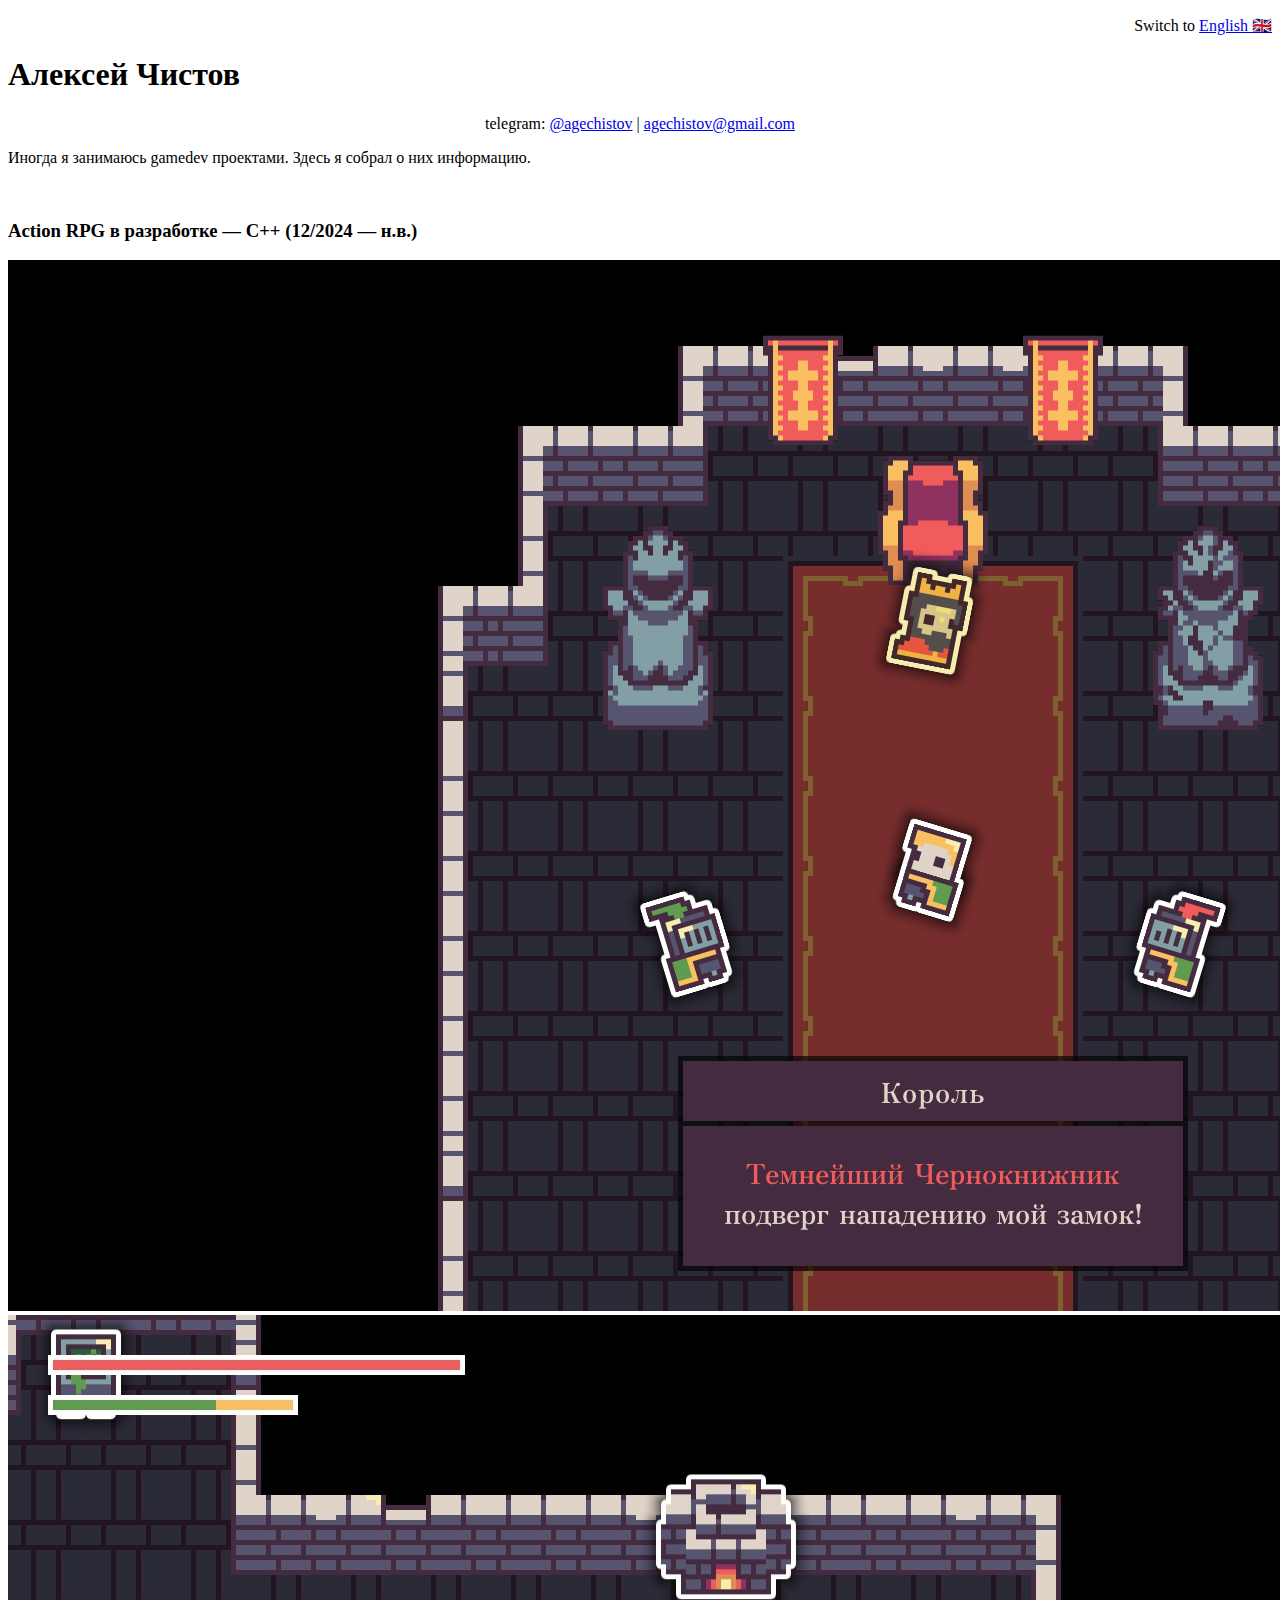
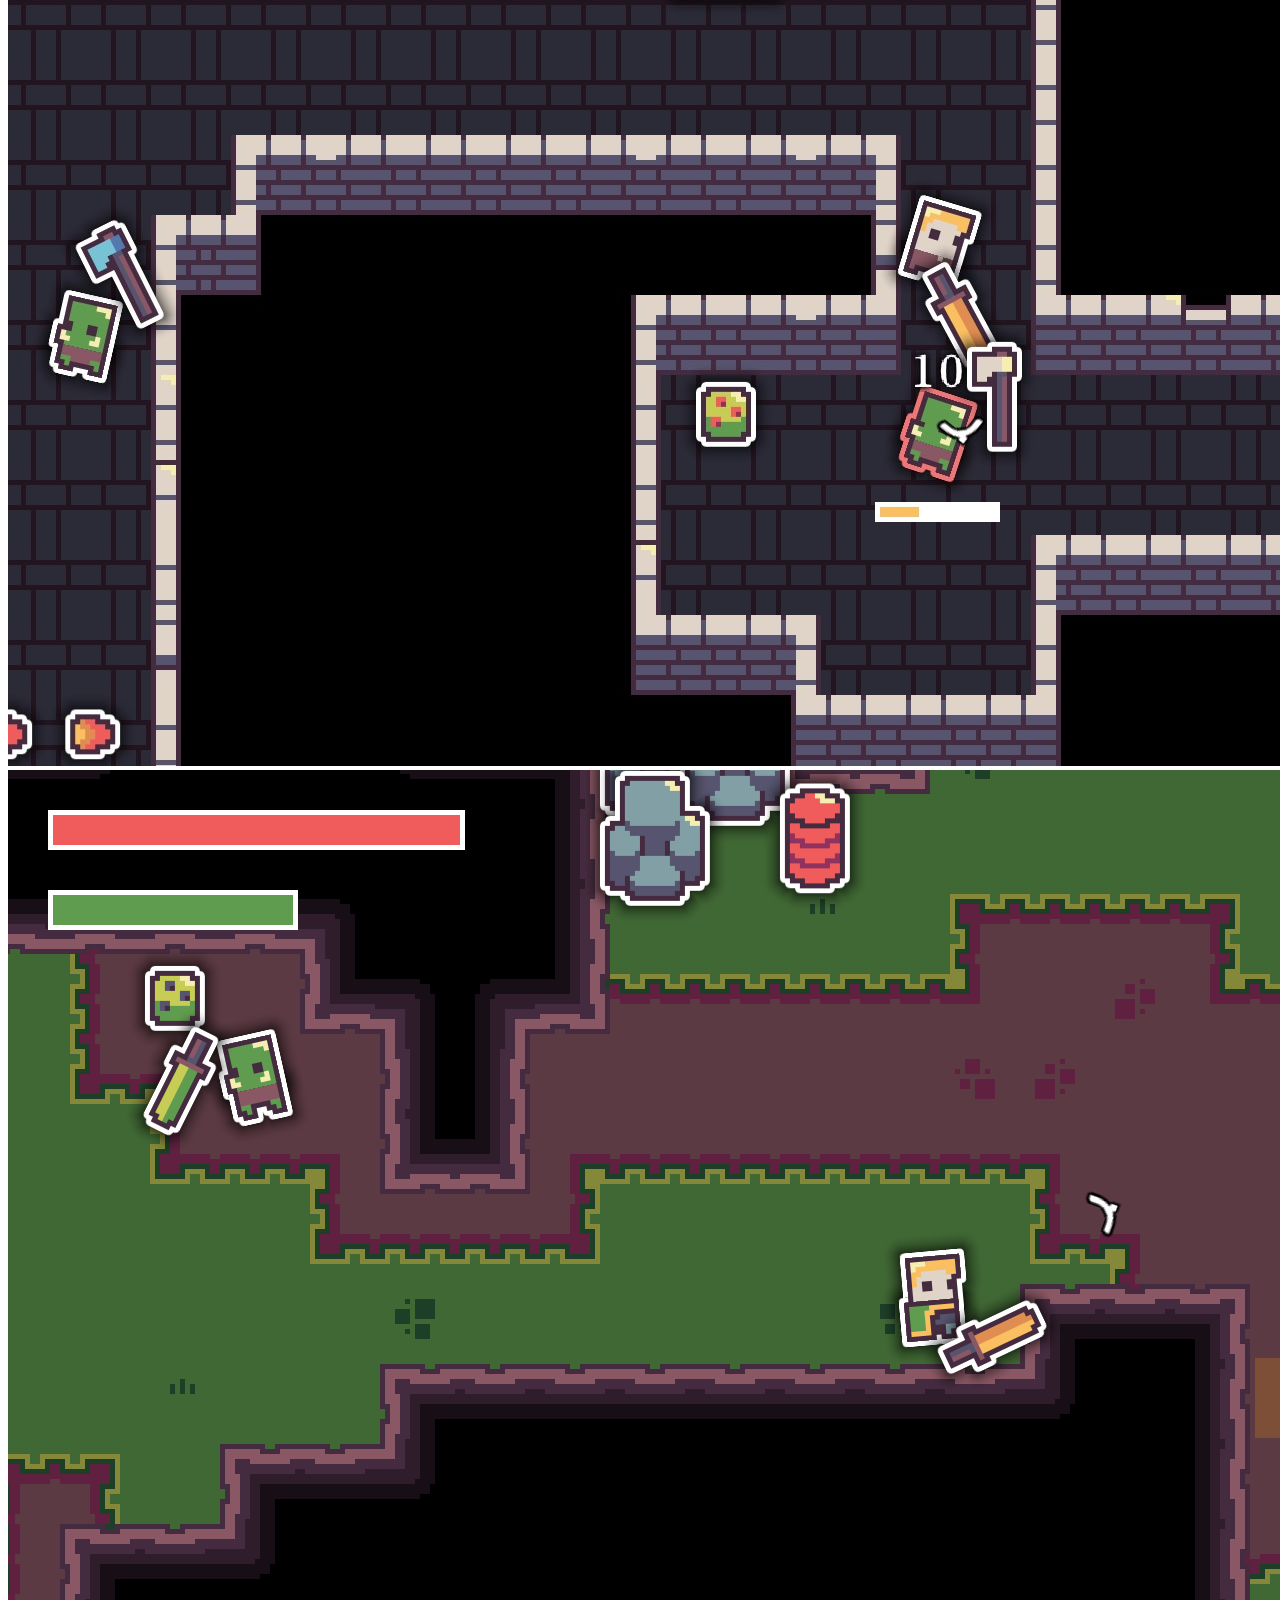
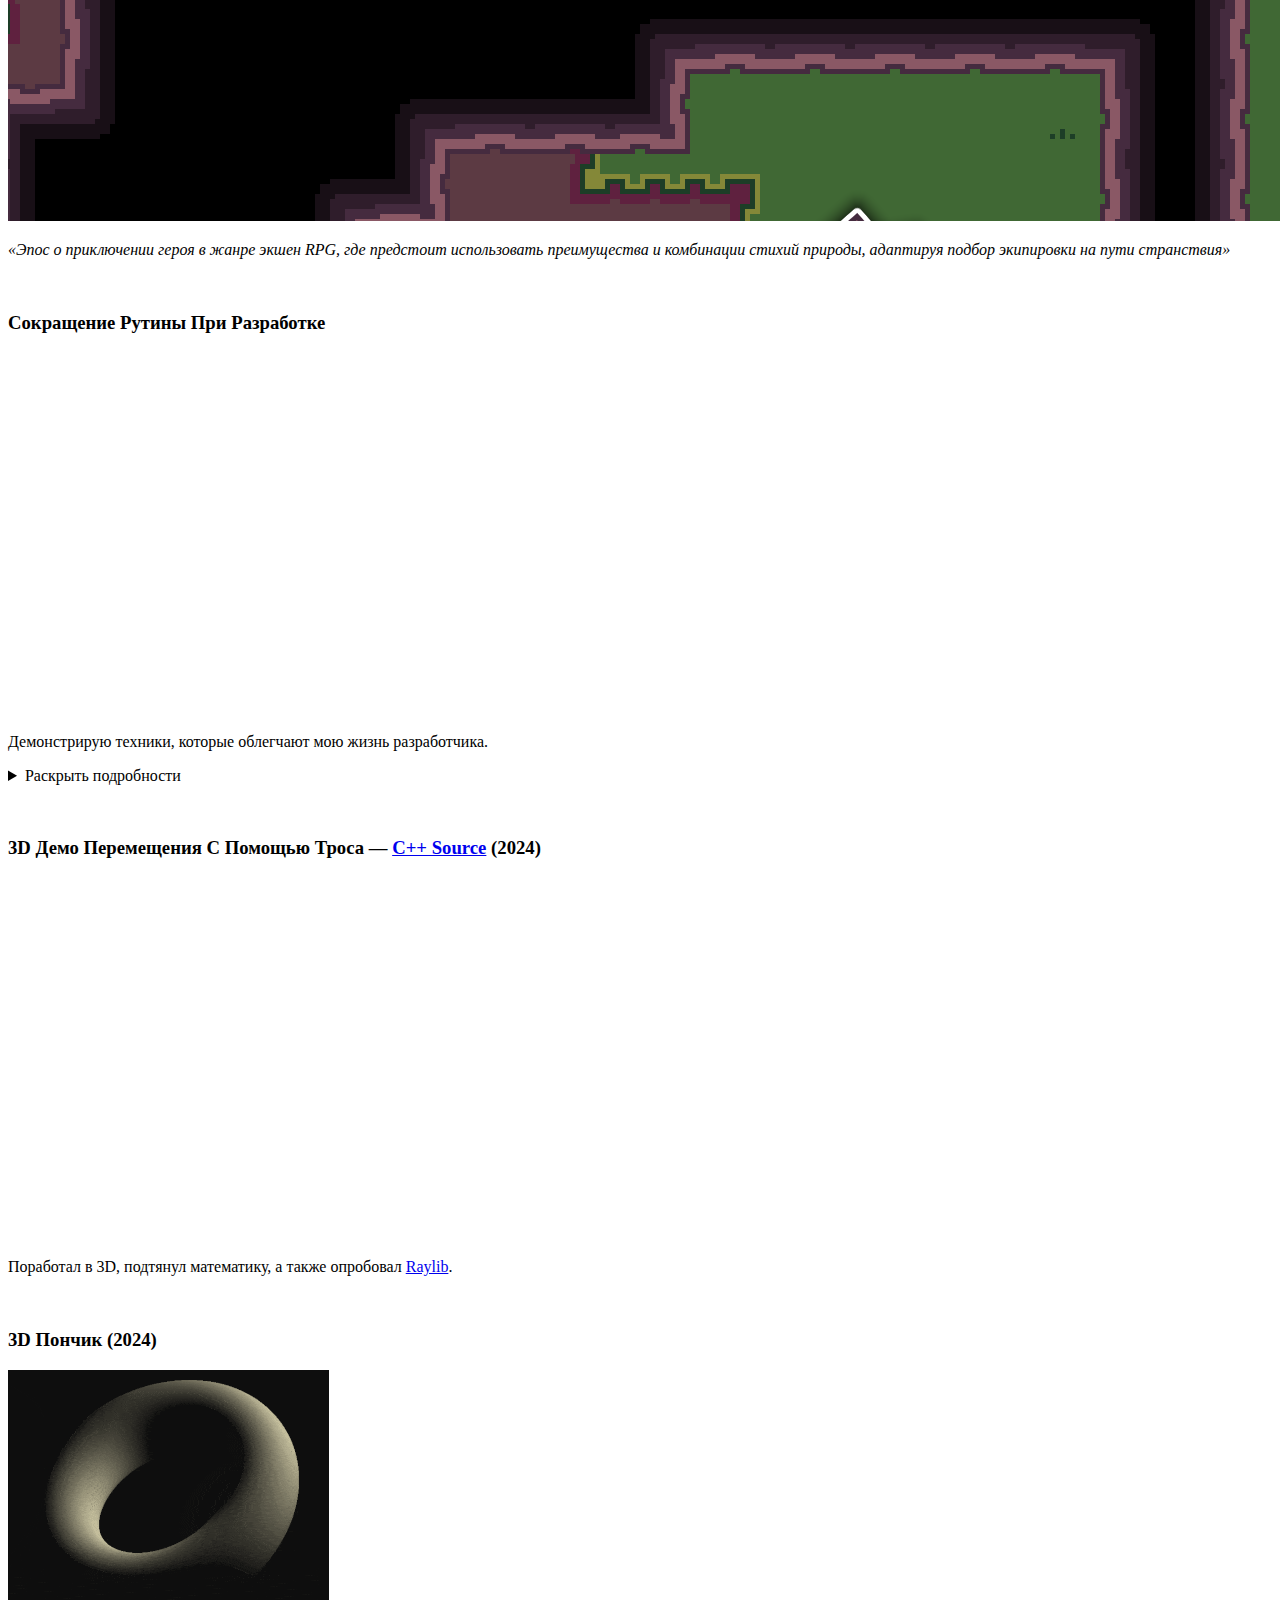
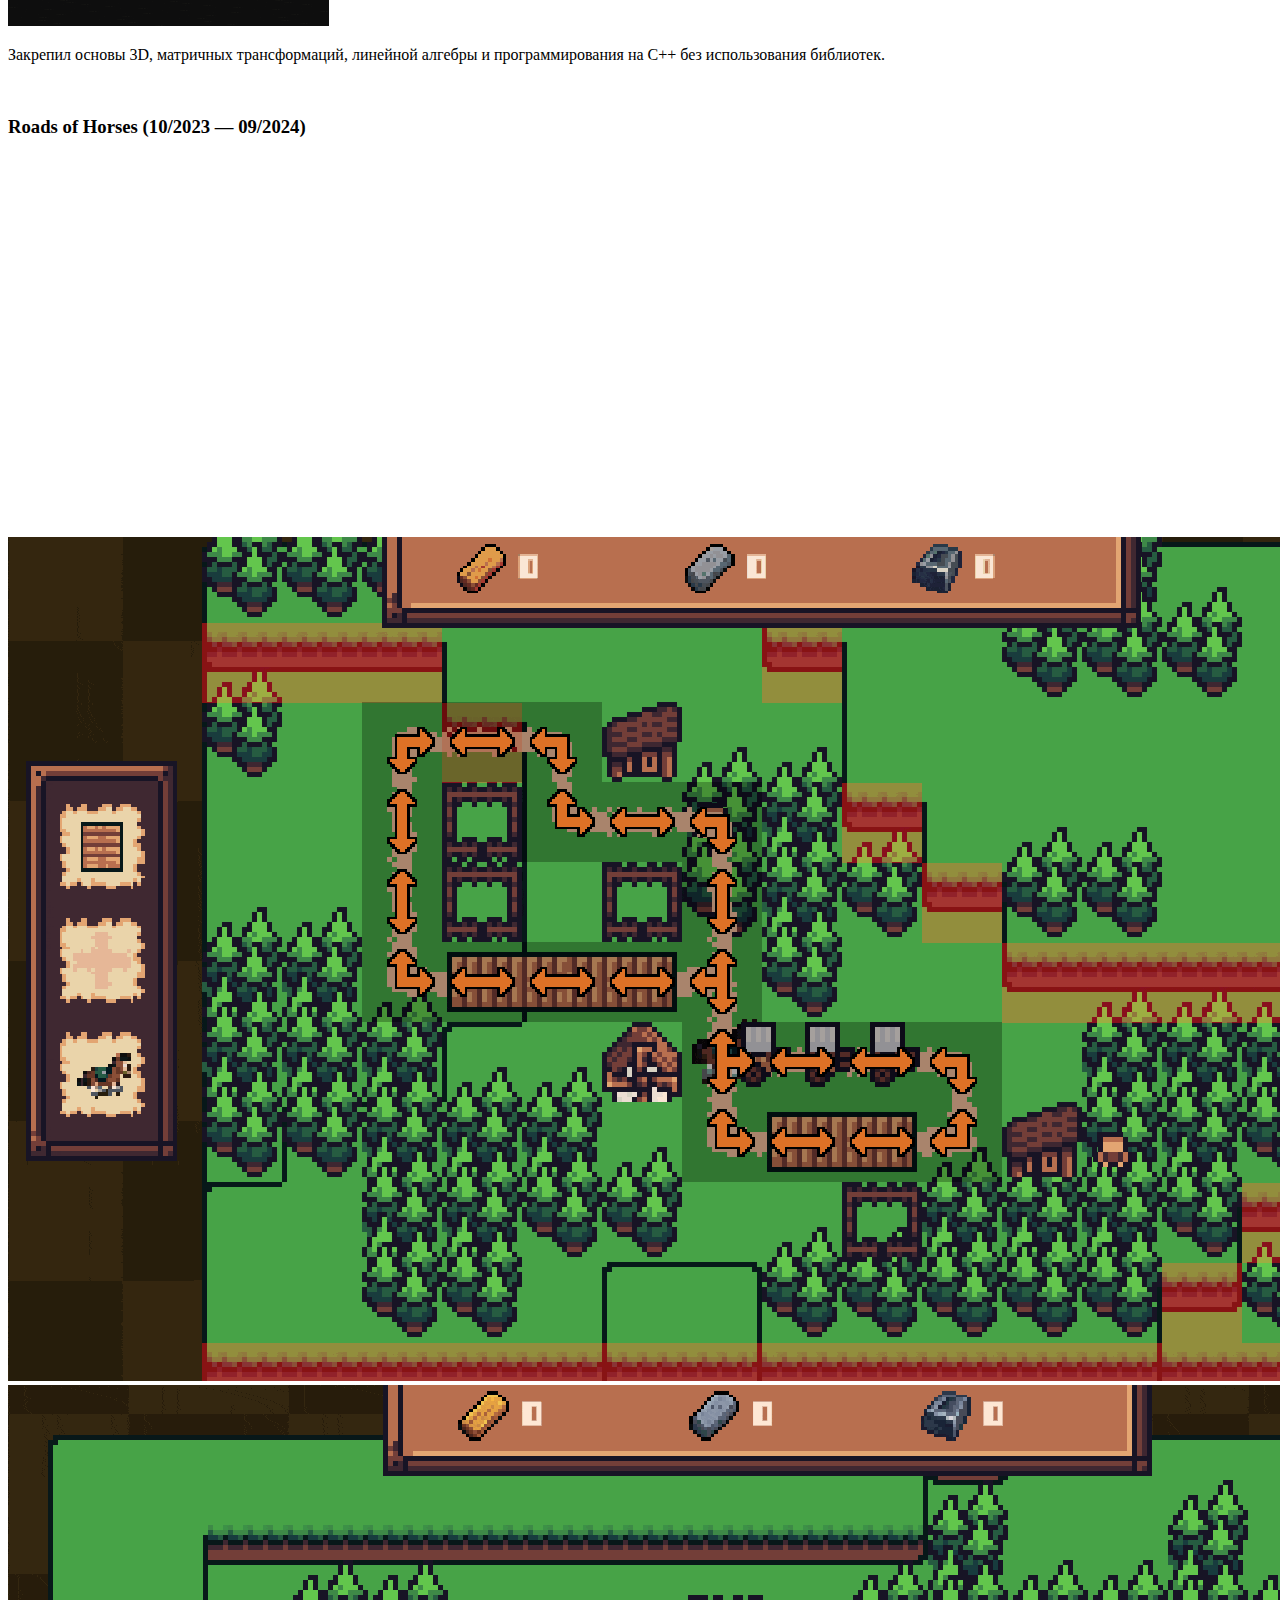
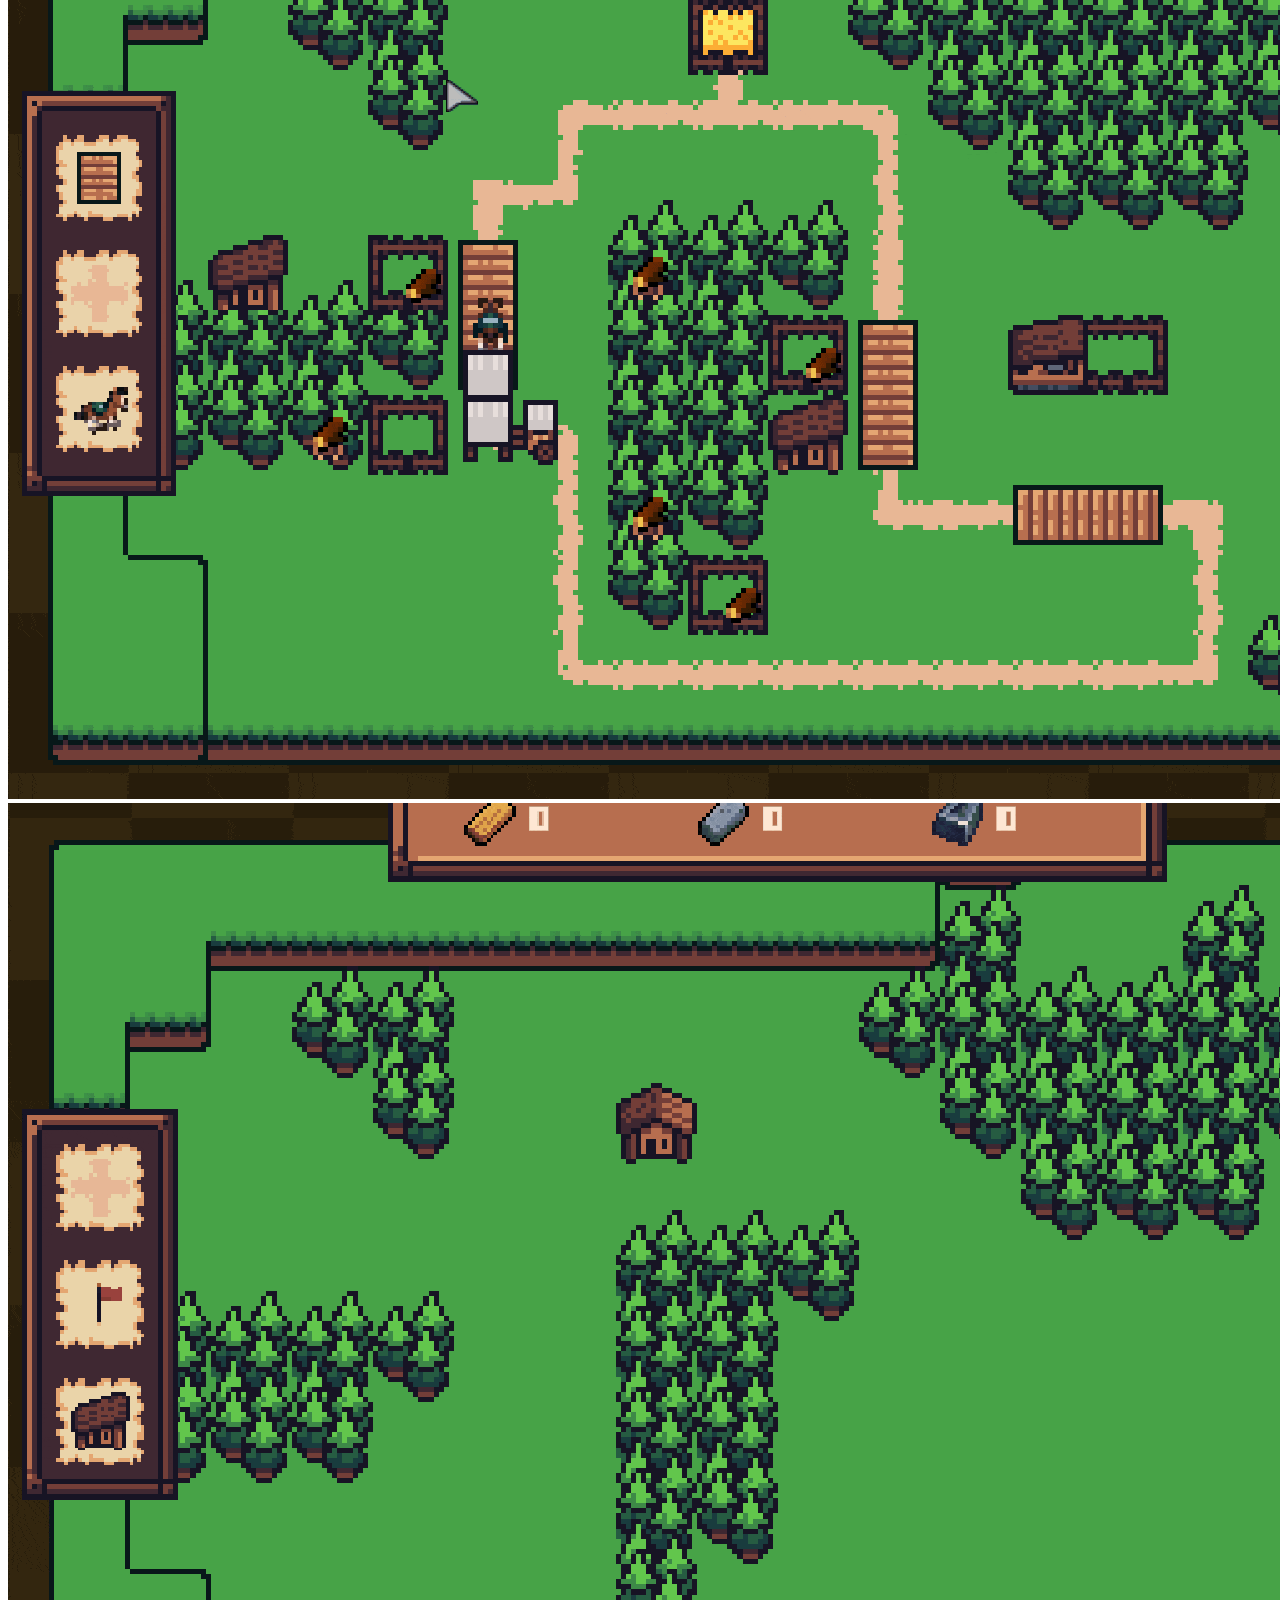
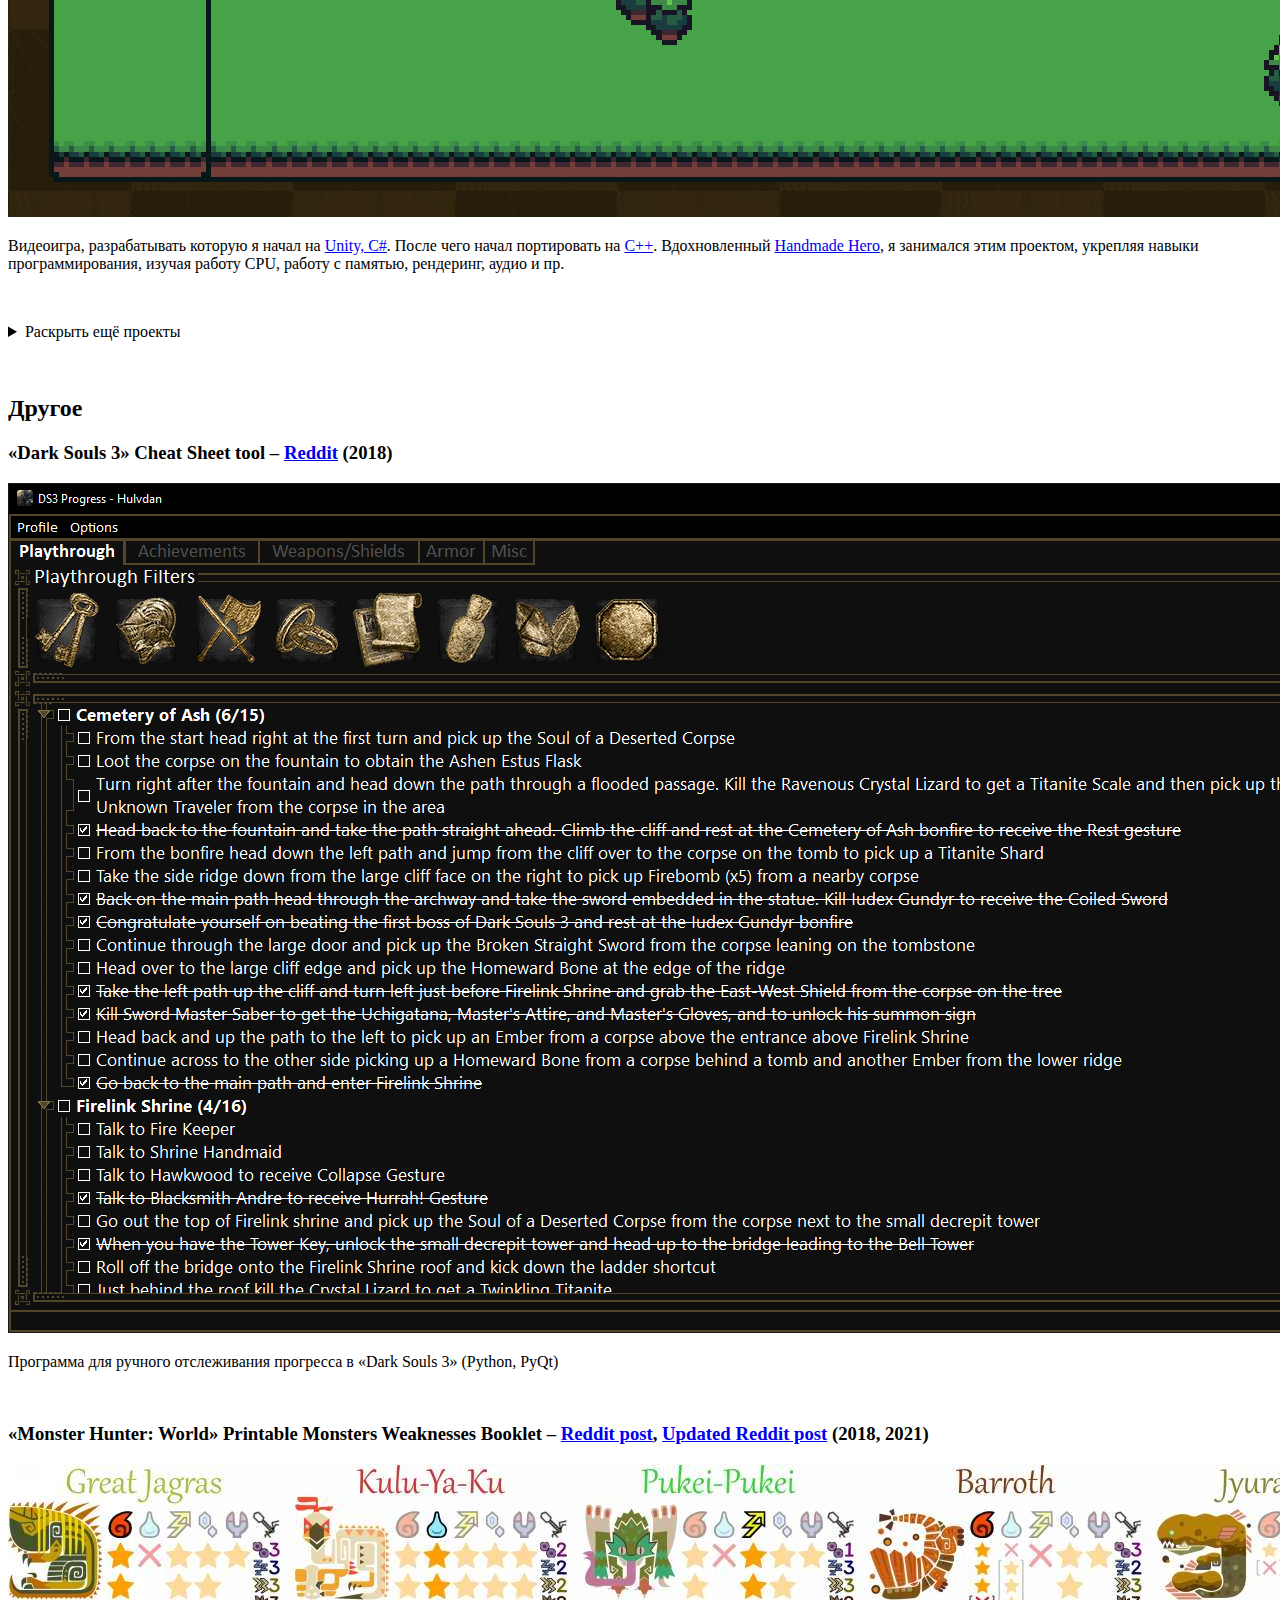
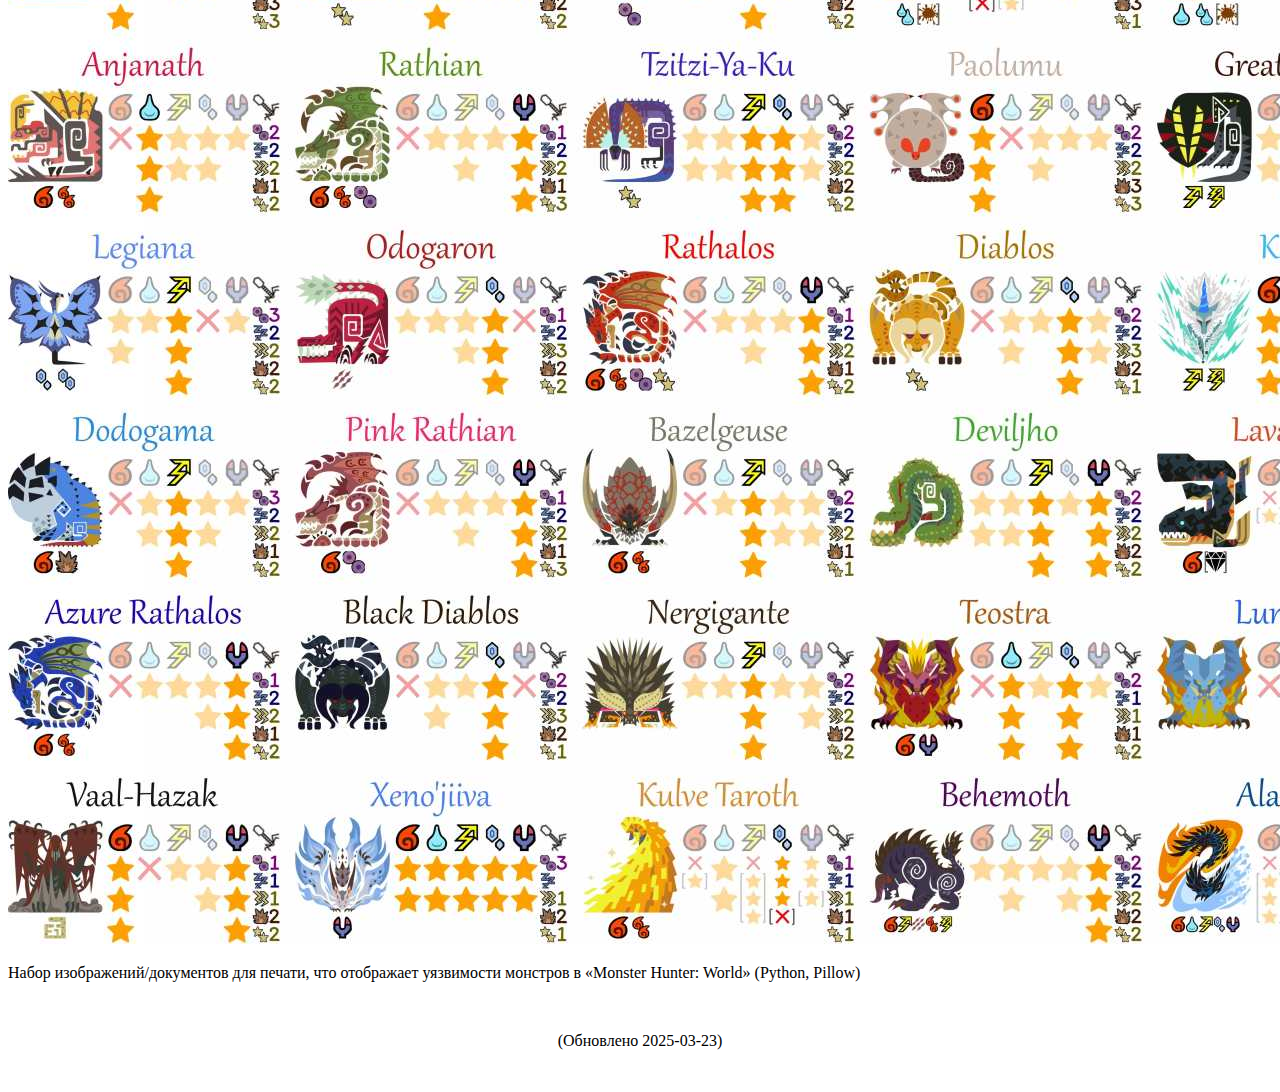
==== docs/index.html @ 3c2f3a8c "upd" ====
<!DOCTYPE html>
<html lang="en">
  <head>
    <meta charset="UTF-8" />
    <title>Aleksei Chistov</title>
    <meta content="width=device-width, initial-scale=1" name="viewport" />
    <link rel="shortcut icon" type="image/x-icon" href="/favicon.ico" />
    <link rel="stylesheet" href="/style-0d303902.css" />
    <link rel="preconnect" href="https://fonts.googleapis.com">
    <link rel="preconnect" href="https://fonts.gstatic.com" crossorigin>
    <link href="https://fonts.googleapis.com/css2?family=Roboto+Slab:wght@100..900&display=swap" rel="stylesheet">
    <link href="https://fonts.googleapis.com/css2?family=Azeret+Mono:ital,wght@0,100..900;1,100..900&family=Fira+Code:wght@300..700&display=swap" rel="stylesheet">
    <meta name="format-detection" content="telephone=no">
  </head>

  <body>
    <main><p style="text-align: right">
  Switch to <a href="/en">English 🇬🇧</a>
</p>

<h1>Алексей Чистов</h1>

<p style="text-align: center">
  telegram: <a href="https://t.me/agechistov">@agechistov</a> |
  <a href="mailto:agechistov@gmail.com">agechistov@gmail.com</a>
</p>

<p></p>

<p>Иногда я занимаюсь gamedev проектами. Здесь я собрал о них информацию.</p>

<p><br></p>

<h3>Action RPG в разработке — C++ (12/2024 — н.в.)</h3>

<!-- YOUTUBE_LOOP_7QmJfNH99Vg -->

<!-- YOUTUBE__jhTkrgfY14 -->

<p><img src="assets/rec4.png" alt="" />
<img src="assets/rec2.jpg" alt="" />
<!-- <img src="assets/rec7.png" alt="" /> -->
<img src="assets/rec8.png" alt="" />
<!-- <img src="assets/rec3.png" alt="" /> -->
<!-- <img src="assets/rec0.png" alt="" /> -->
<!-- <img src="assets/rec1.png" alt="" /> --></p>

<p><em>«Эпос о приключении героя в жанре экшен RPG, где предстоит использовать преимущества и комбинации стихий природы, адаптируя подбор экипировки на пути странствия»</em></p>

<p><br></p>

<h3>Сокращение Рутины При Разработке</h3>

<p><iframe
            allowfullscreen="true"
            frameborder="0"
            width="640"
            rel=0
            loop=0
            style="max-width: 100%; aspect-ratio: 16 / 9;"
            src="https://www.youtube.com/embed/5jdQKfxns-4"></iframe></p>

<p>Демонстрирую техники, которые облегчают мою жизнь разработчика.</p>

<p><details>
  <summary>
    Раскрыть подробности
  </summary></p>

<p><strong>Техники:</strong></p>

<ul>
<li>Сборка и запуск игры по кнопке F5 в редакторе.</li>
<li>Система записи и воспроизведения действий игрока.</li>
<li>Горячая перезагрузка кода через DLL.</li>
</ul>

<p></p>

<p><strong>Как это облегчает мою жизнь:</strong></p>

<ul>
<li><strong>Пример 1.</strong> <em>Кто-то другой играет в мою игру ⇒ она crash-нулась ⇒ я воспроизвожу запись их действий.</em> Мне не требуются расспросы в духе «что вы нажимали, из-за чего игра crash-нулась?»</li>
<li><strong>Пример 2.</strong> <em>Я сталкиваюсь с багом ⇒ (у меня уже есть запись моих действий) ⇒ из раза в раз запускаю отладчик и игра проигрывает записанные действия автоматически.</em></li>
<li><strong>Пример 3.</strong> <em>Мне нужно подредактировать значения в игре ⇒ несколько раз изменяю C++ код и перезагружаю DLL.</em> Игру перезапускать часто нет необходимости.</li>
<li>Это не заменяет тесты. Это их дополняет.</li>
</ul>

<p></p>

<p><strong>Jonathan Blow и Casey Muratori отмечают важность сокращения времени, затрачиваемого на рутинные действия:</strong></p>

<ul>
<li>Видео. <a href="https://guide.handmadehero.org/code/day023/#2983">Handmade Hero Day 023 — Looped Live Code Editing</a>. Casey Muratori демонстрирует запись и воспроизведение действий игрока, а также горячую перезагрузку DLL.</li>
<li>Видео. <a href="https://www.youtube.com/watch?v=y2Wmz15aXk0">Jonathan Blow on scripting languages</a>. На фоне Jonathan Blow прогоняет тесты его игры. Это в сущности и есть воспроизведение записи действий игрока.</li>
</ul>

<p></details></p>

<p><br></p>

<h3>3D Демо Перемещения С Помощью Троса — <a href="https://github.com/Hulvdan/shingeki">C++ Source</a> (2024)</h3>

<p><iframe
            allowfullscreen="true"
            frameborder="0"
            width="640"
            rel=0
            loop=0
            style="max-width: 100%; aspect-ratio: 16 / 9;"
            src="https://www.youtube.com/embed/X4yfK4Lj8kg"></iframe></p>

<p>Поработал в 3D, подтянул математику, а также опробовал <a href="https://www.raylib.com/">Raylib</a>.</p>

<p><br></p>

<h3>3D Пончик (2024)</h3>

<p><img src="assets/donut.gif" alt="" /></p>

<p>Закрепил основы 3D, матричных трансформаций, линейной алгебры и программирования на C++ без использования библиотек.</p>

<p><br></p>

<h3>Roads of Horses (10/2023 — 09/2024)</h3>

<p><iframe
            allowfullscreen="true"
            frameborder="0"
            width="640"
            rel=0
            loop=0
            style="max-width: 100%; aspect-ratio: 16 / 9;"
            src="https://www.youtube.com/embed/aR0MfmgZVeQ"></iframe></p>

<p><img src="assets/tbd4-3.gif" alt="" />
<img src="assets/tbd4-4.gif" alt="" />
<img src="assets/tbd4-6.gif" alt="" /></p>

<p>Видеоигра, разрабатывать которую я начал на <a href="https://github.com/Hulvdan/RoadsOfHorses">Unity, C#</a>. После чего начал портировать на <a href="https://github.com/Hulvdan/handmade-cpp-game">C++</a>.
Вдохновленный <a href="https://guide.handmadehero.org/">Handmade Hero</a>, я занимался этим проектом, укрепляя навыки программирования, изучая работу CPU, работу с памятью, рендеринг, аудио и пр.</p>

<p><br></p>

<p><details>
  <summary>
    Раскрыть ещё проекты
  </summary></p>

<h3>The Clocktower Letter – <a href="https://hulvdan.itch.io/the-clockwork-letter">itch.io</a> (2023)</h3>

<p><img src="assets/the_clocktower_letter_first_location.gif" alt="" />
<img src="assets/the_clocktower_letter_wall_jumping.gif" alt="" />
<img src="assets/the_clocktower_letter_explosion_tower.gif" alt="" /></p>

<p>Короткая игра платформер для Metroidvania 21 game jam. Я был программистом в распределённой команде из 4-х человек (Unity, C#)</p>

<p><br></p>

<h3>Остальное (2016-2023)</h3>

<p><img src="assets/avocado_throwing.gif" alt="" />
<img src="assets/avocado_coyote_time.gif" alt="" /></p>

<p><img src="assets/avocado_jump_input_buffering.gif" alt="" />
<img src="assets/avocado_camera_shake.gif" alt="" /></p>

<p>Avocado — <a href="https://github.com/Hulvdan/Avocado">GitHub</a>. Некоторые фишки, применённые к платформеру на Unity, C#.</p>

<p></p>

<p><img src="assets/messing_with_see_through_shaders.gif" alt="" />
<img src="assets/messing_with_depth_of_field.gif" alt="" />
<img src="assets/tanks_ai.gif" alt="" />
<img src="assets/piffle_clone.gif" alt="" />
<img src="assets/angry_birds.gif" alt="" /></p>

<p><img src="assets/tetris.jpg" alt="" />
<img src="assets/pong.gif" alt="" /></p>

<p><img src="assets/2048.jpg" alt="" />
<img src="assets/sokoban_in_terminal_block_placed.jpg" alt="" />
<img src="assets/sokoban_in_terminal.jpg" alt="" /></p>

<p></p>

<h2>Credited Work</h2>

<ul>
<li><a href="https://forums.terraria.org/index.php?threads/vanilla-tweaks-other-little-tweak-mods.37443/#VanillaTweaks">Vanilla Tweaks</a> мод для «Terraria» от gardenapple — Поделился кодом для ускорения Extractinator-а (C#) (2017)</li>
<li><a href="https://marketplace.visualstudio.com/items/pucelle.run-on-save/changelog">Run on Save</a> расширение VS Code от pucelle — Исполнение команд VS Code-а при сохранении файлов (TypeScript) (2020)</li>
</ul>

<p></details></p>

<p><br></p>

<h2>Другое</h2>

<h3>«Dark Souls 3» Cheat Sheet tool – <a href="https://www.reddit.com/r/darksouls3/comments/7ylfqp/dark_souls_3_cheat_sheet_tool/">Reddit</a> (2018)</h3>

<p><img src="assets/ds3-cheat-sheet-tool.png" alt="" /></p>

<p>Программа для ручного отслеживания прогресса в «Dark Souls 3» (Python, PyQt)</p>

<p><br></p>

<h3>«Monster Hunter: World» Printable Monsters Weaknesses Booklet – <a href="https://www.reddit.com/r/MonsterHunterWorld/comments/98avyb/mhw_printable_monsters_weaknesses_guide/">Reddit post</a>, <a href="https://www.reddit.com/r/MonsterHunterWorld/comments/njj57i/mhw_printable_monsters_weaknesses_guide_updated/">Updated Reddit post</a> (2018, 2021)</h3>

<p><img src="assets/mhw_booklet.jpeg" alt="" /></p>

<p>Набор изображений/документов для печати, что отображает уязвимости монстров в «Monster Hunter: World» (Python, Pillow)</p>

<p><br></p>

<p><!--</p>

<h2>Дань уважения</h2>

<ul>
<li><strong><a href="https://caseymuratori.com/about">Casey Muratori</a></strong> за <a href="https://guide.handmadehero.org/">Handmade Hero</a> и <a href="https://www.youtube.com/watch?v=tD5NrevFtbU">«Clean» Code, Horrible Performance</a></li>
<li><strong><a href="https://en.wikipedia.org/wiki/Jonathan_Blow">Jonathan Blow</a></strong> за <a href="https://youtube.com/playlist?list=PLmV5I2fxaiCKfxMBrNsU1kgKJXD3PkyxO&si=rX9v9mQwUJyd85x0">плейлист JAI</a></li>
</ul>

<p><br>
--></p>

<p style="text-align: center;">
    (Обновлено 2025-03-23)
</p>
</main>
  </body>
  <br>
</html>
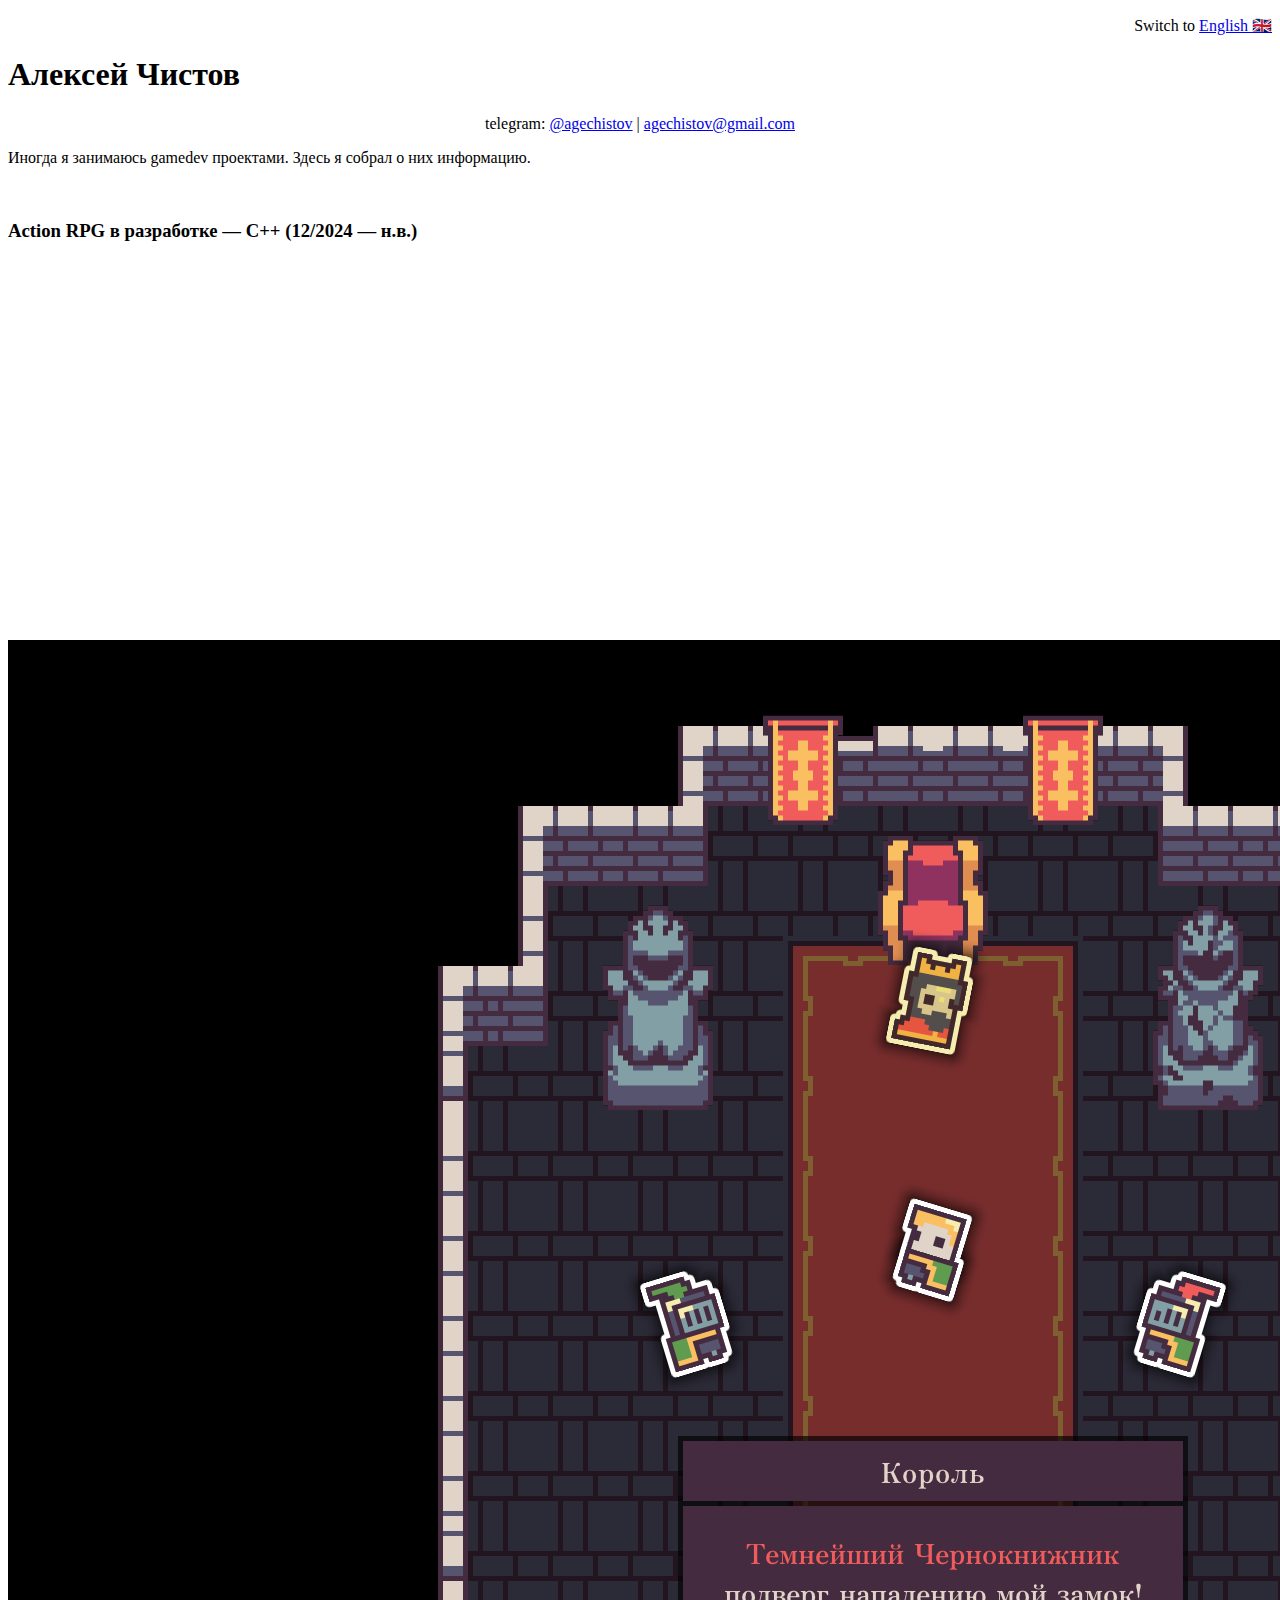
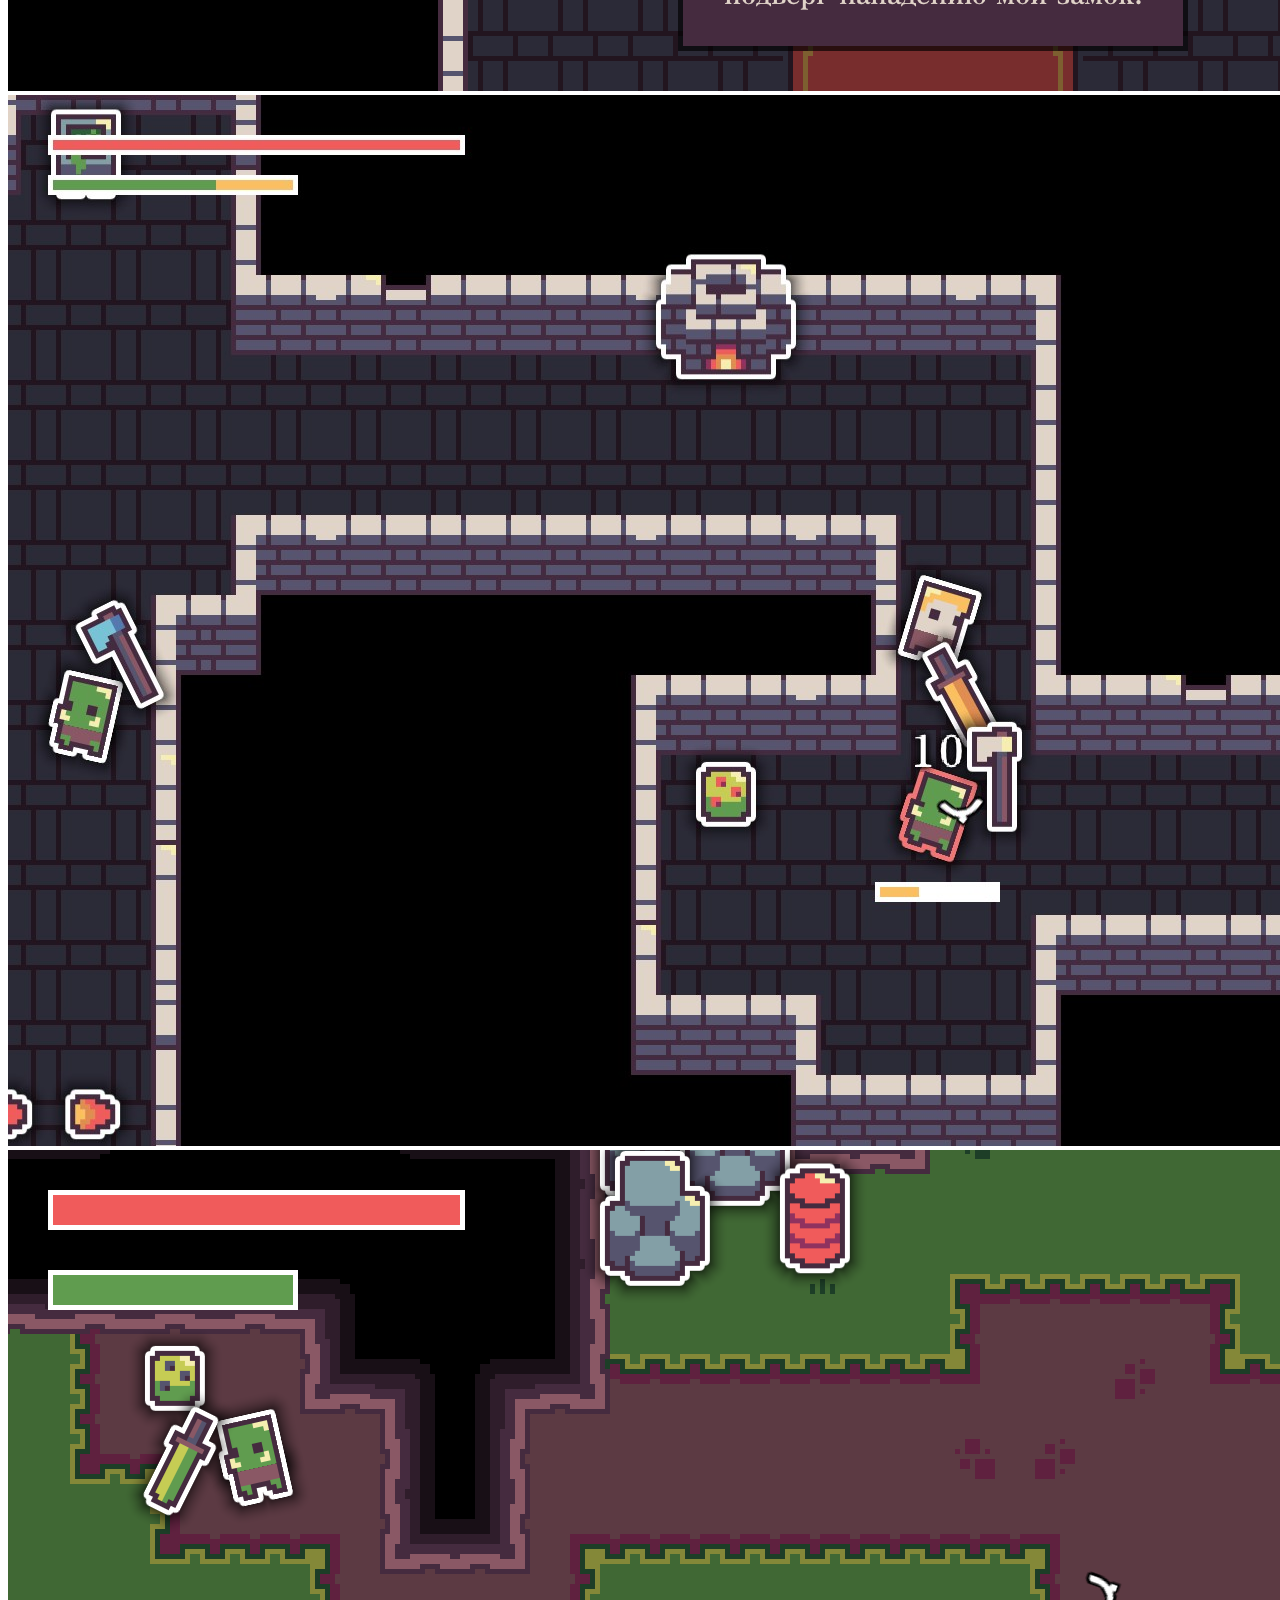
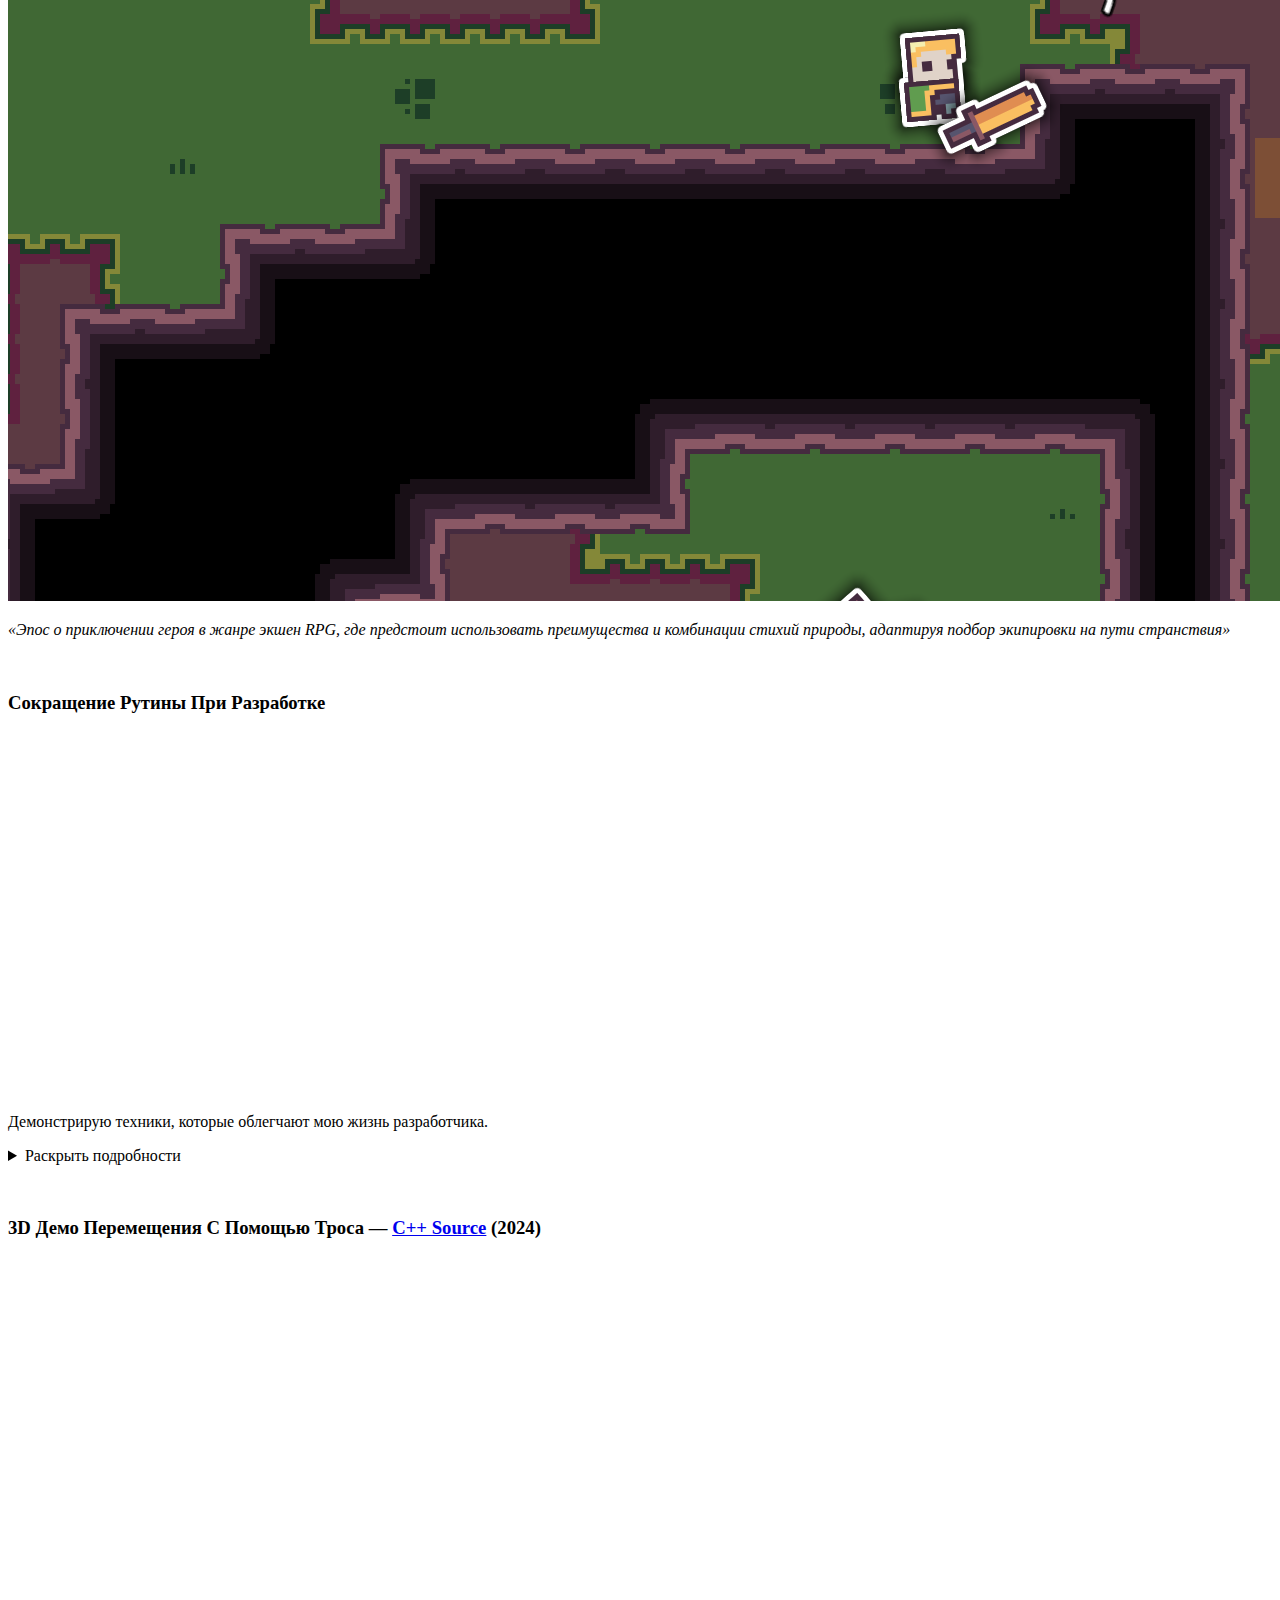
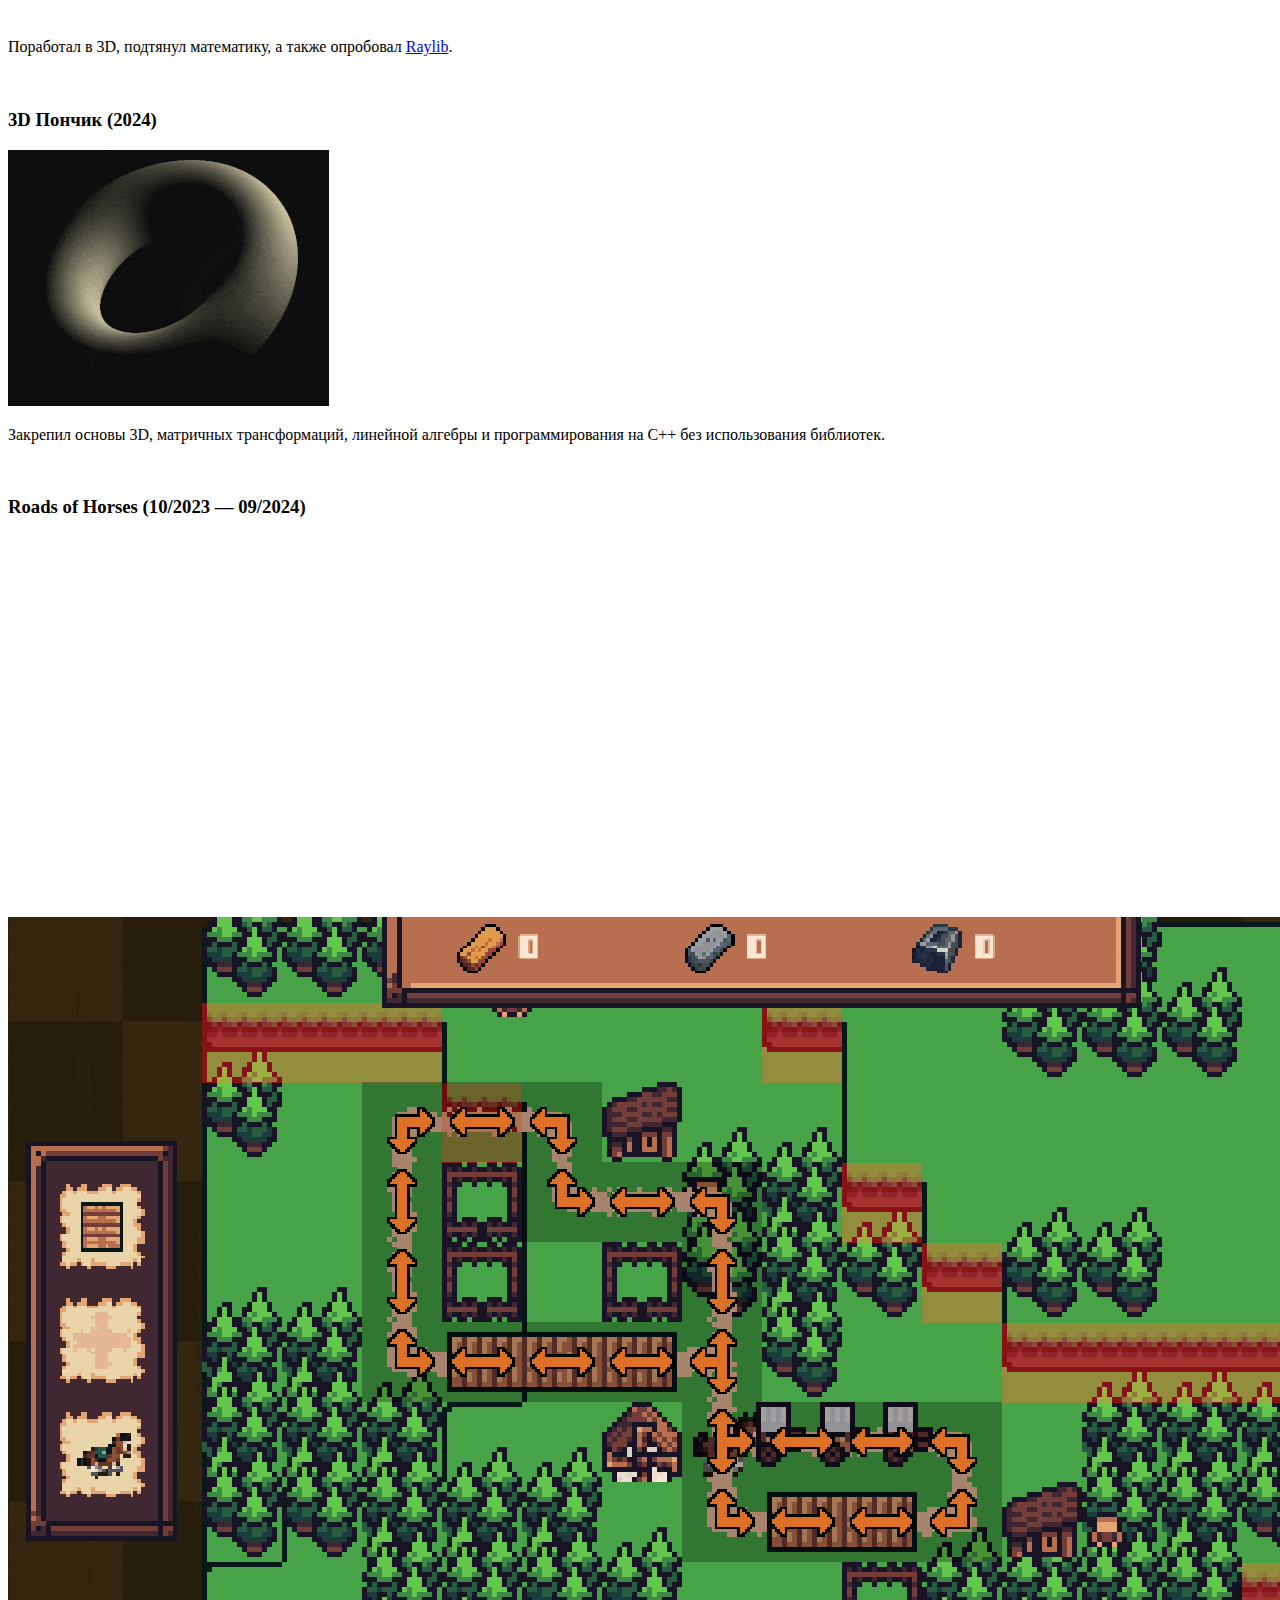
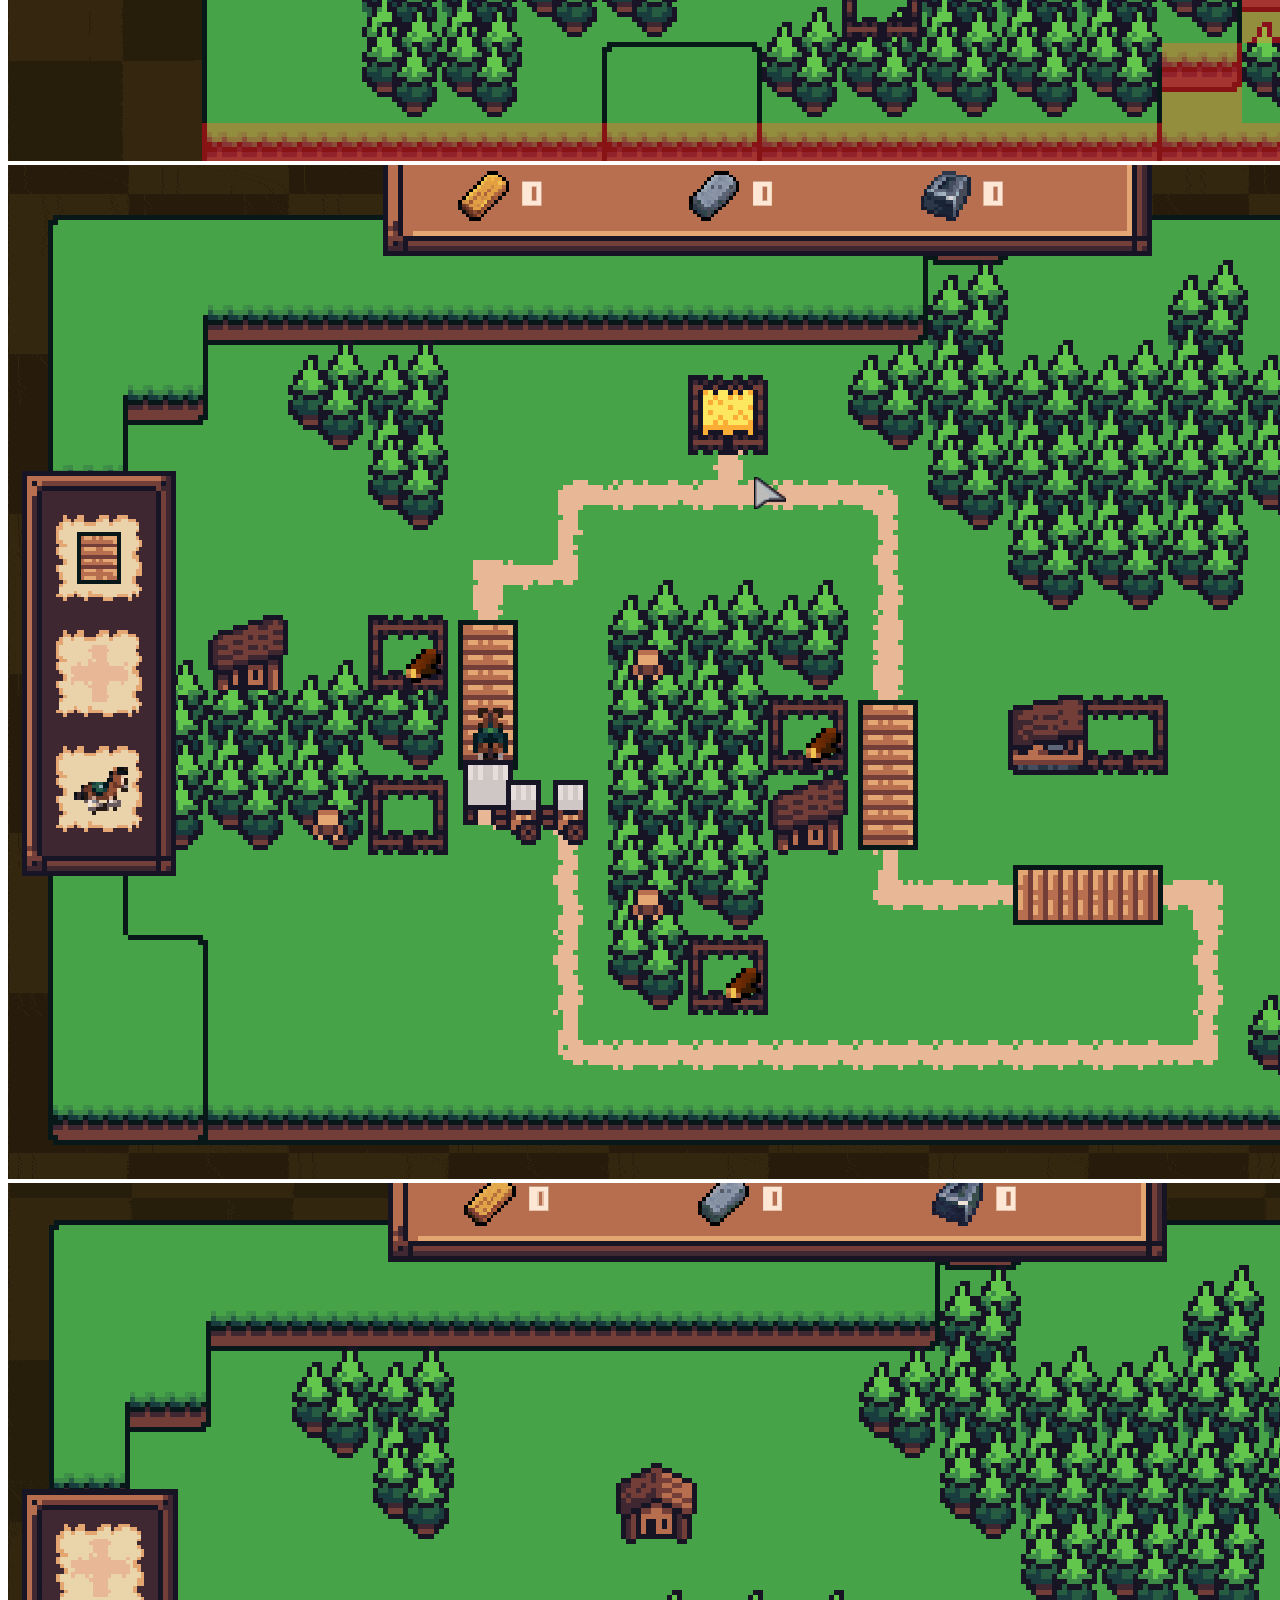
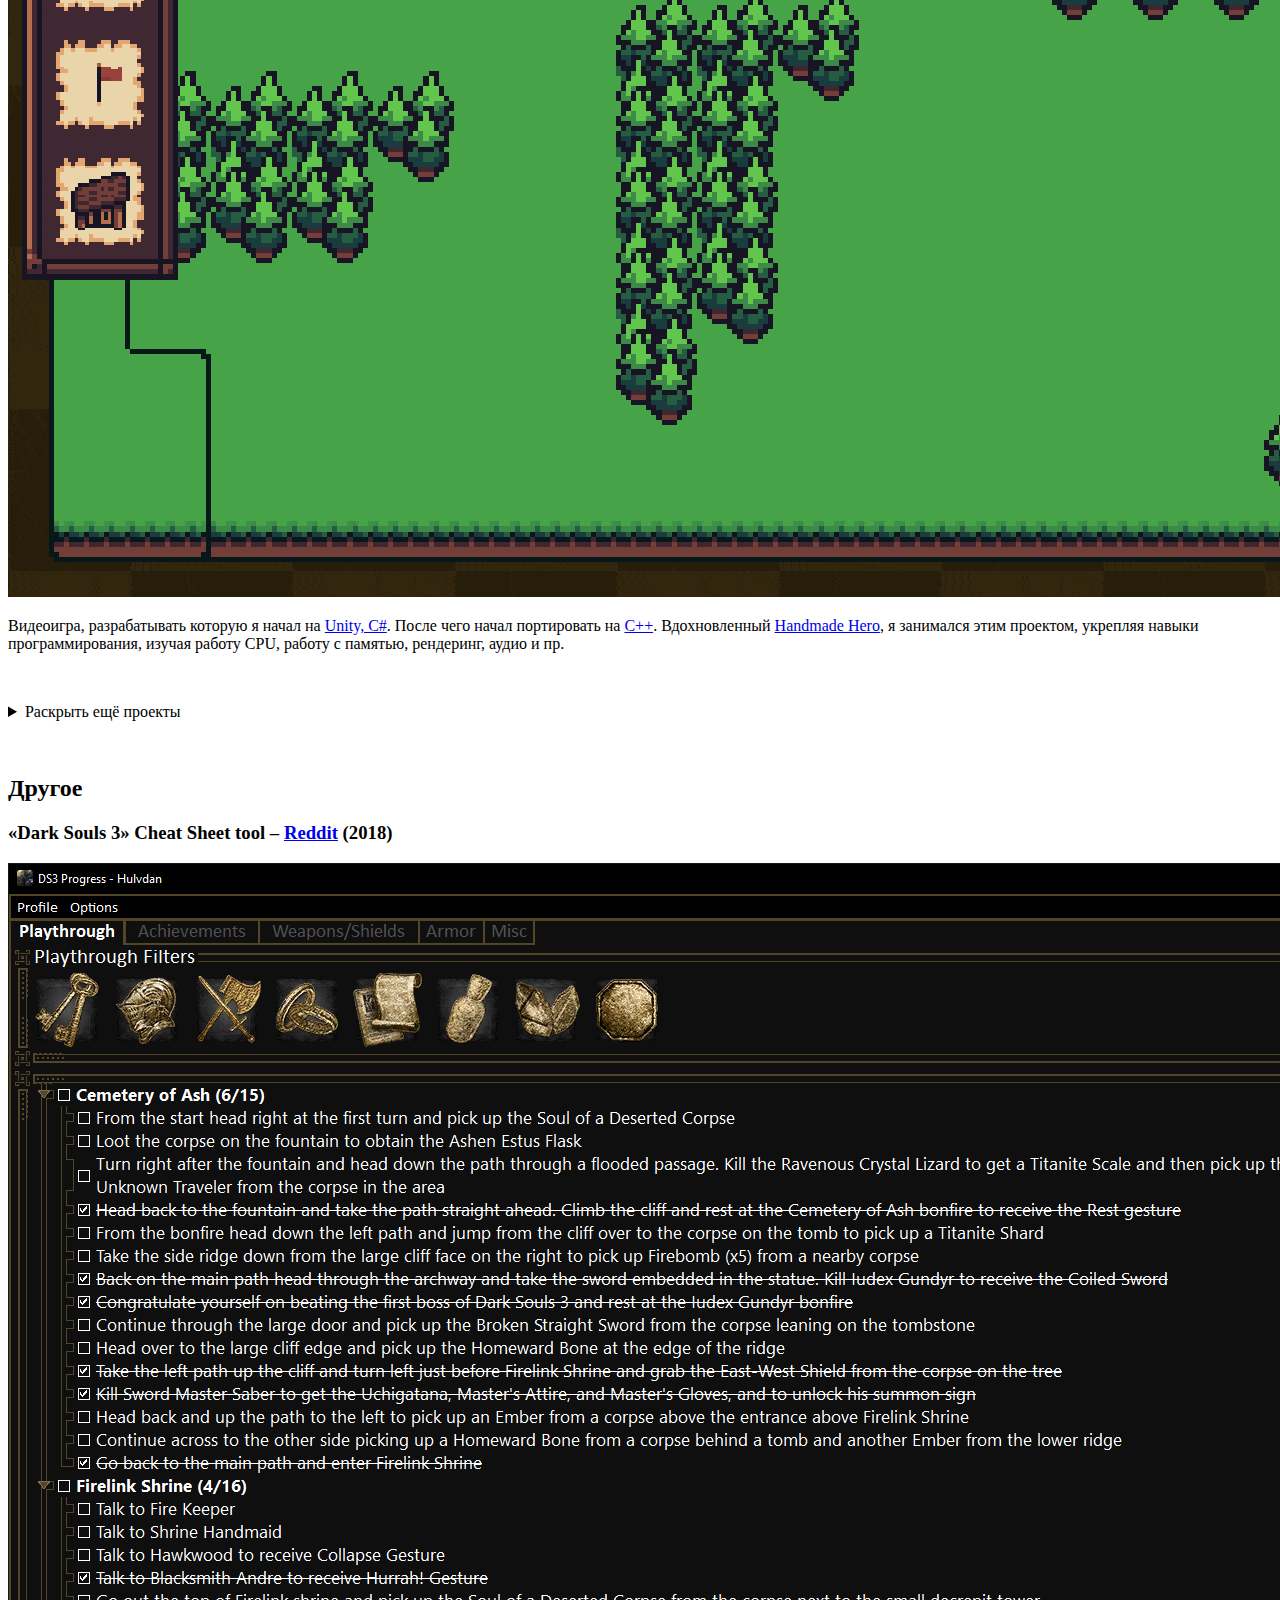
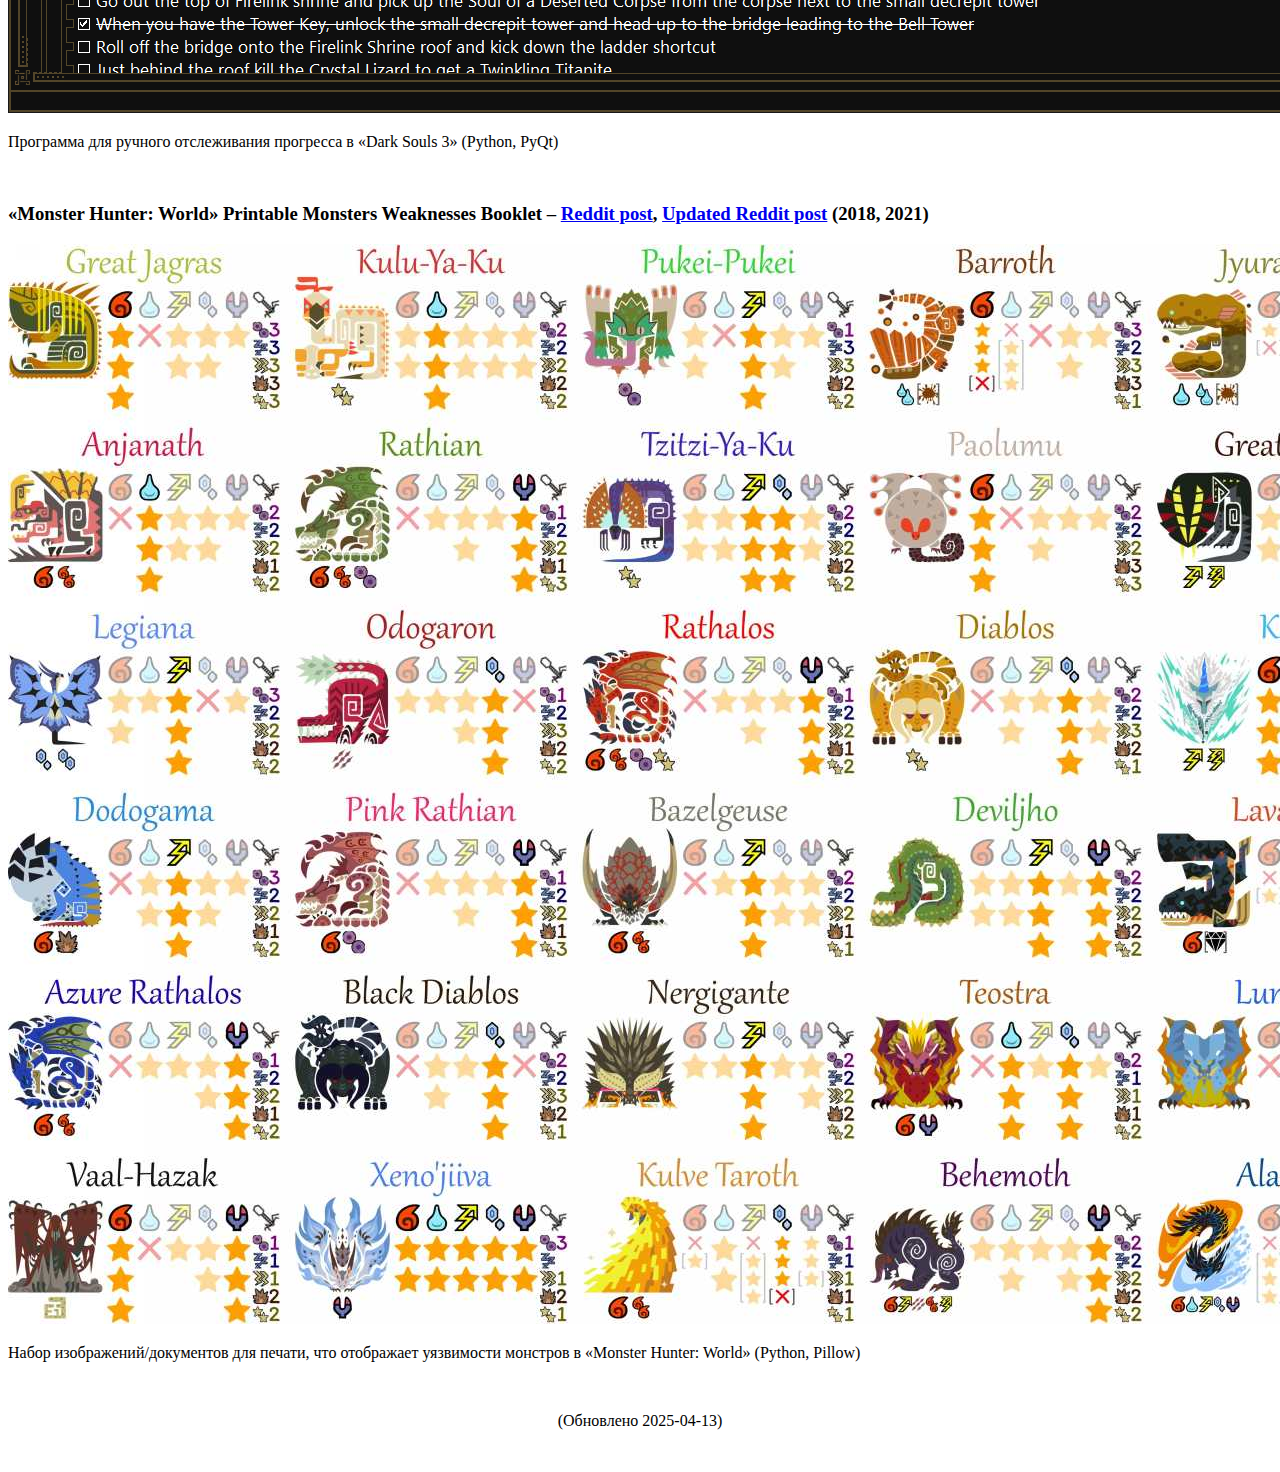
==== commit e2e01bb6: "upd" ====
--- a/docs/index.html
+++ b/docs/index.html
@@ -37,6 +37,15 @@
 
 <!-- YOUTUBE__jhTkrgfY14 -->
 
+<p><iframe
+            allowfullscreen="true"
+            frameborder="0"
+            width="640"
+            rel=0
+            loop=0
+            style="max-width: 100%; aspect-ratio: 16 / 9;"
+            src="https://www.youtube.com/embed/2JGHfKlFlb0"></iframe></p>
+
 <p><img src="assets/rec4.png" alt="" />
 <img src="assets/rec2.jpg" alt="" />
 <!-- <img src="assets/rec7.png" alt="" /> -->
@@ -226,7 +235,7 @@
 --></p>
 
 <p style="text-align: center;">
-    (Обновлено 2025-03-23)
+    (Обновлено 2025-04-13)
 </p>
 </main>
   </body>
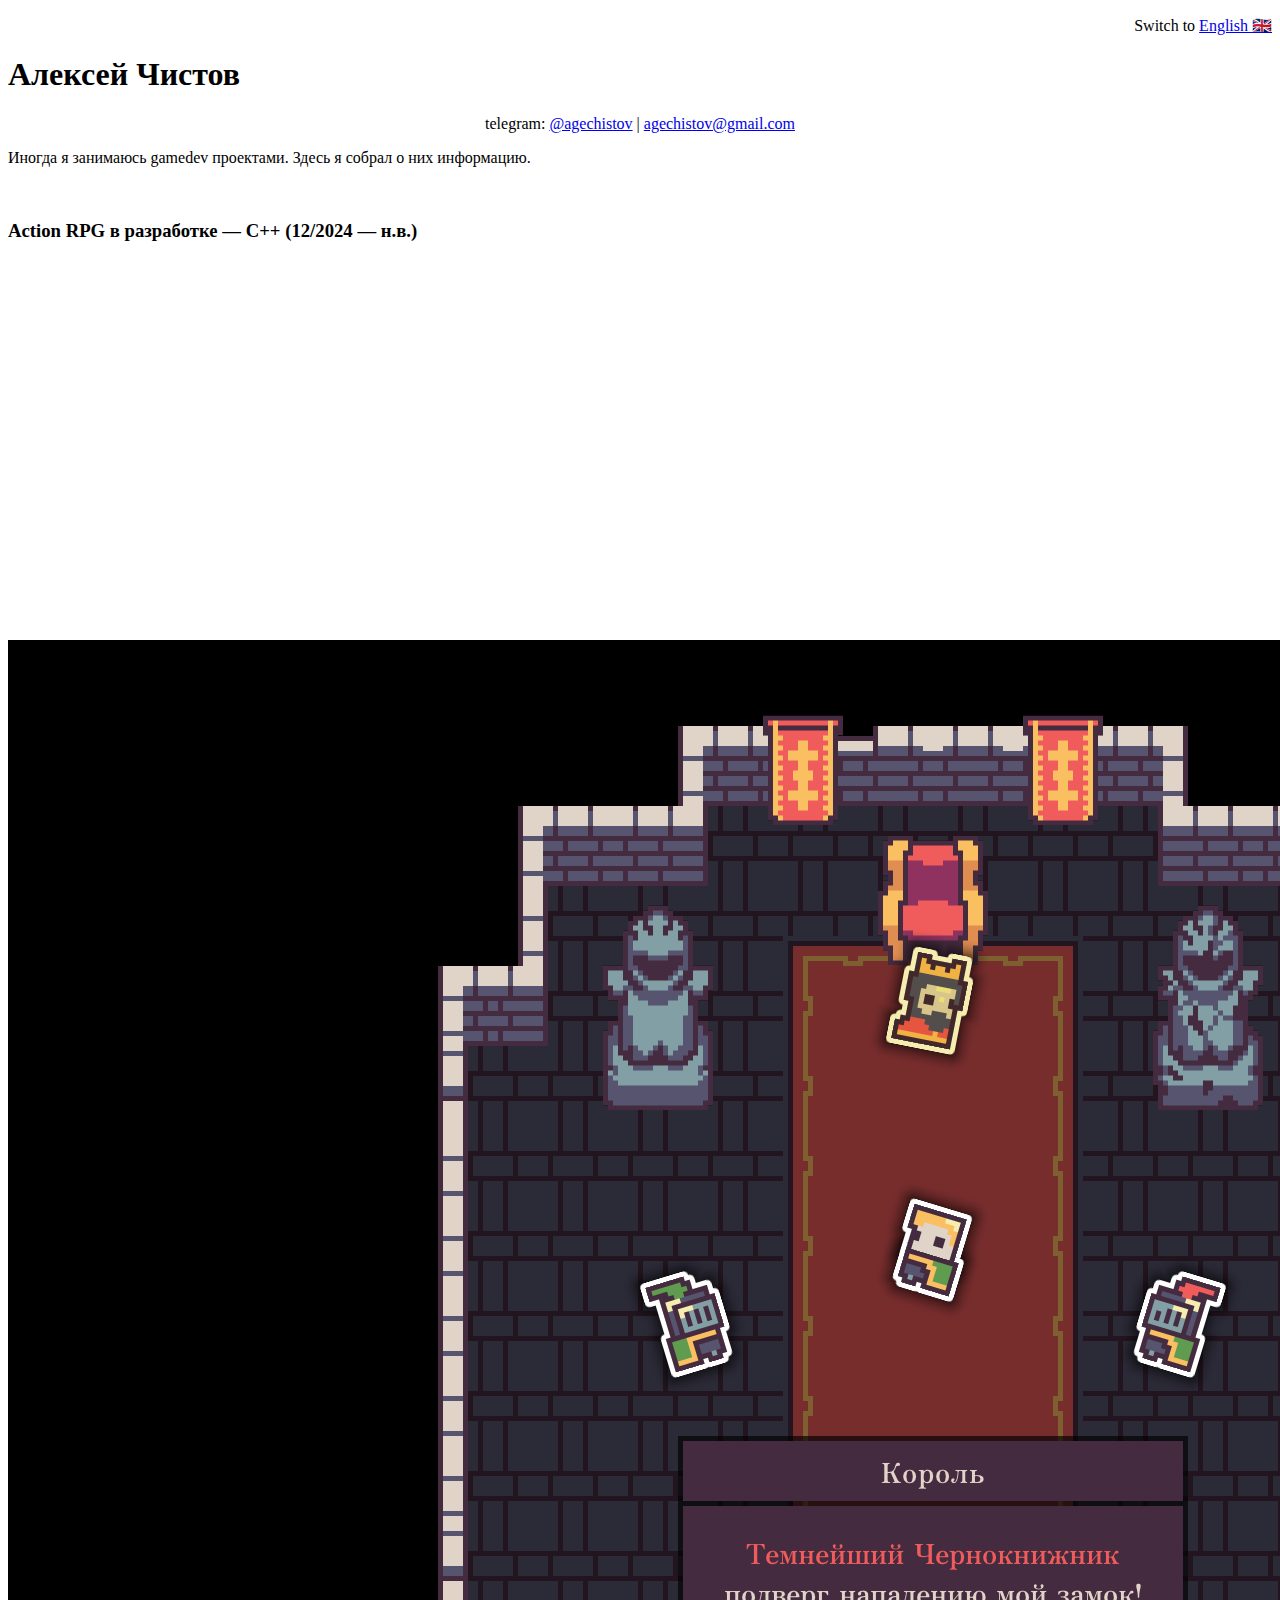
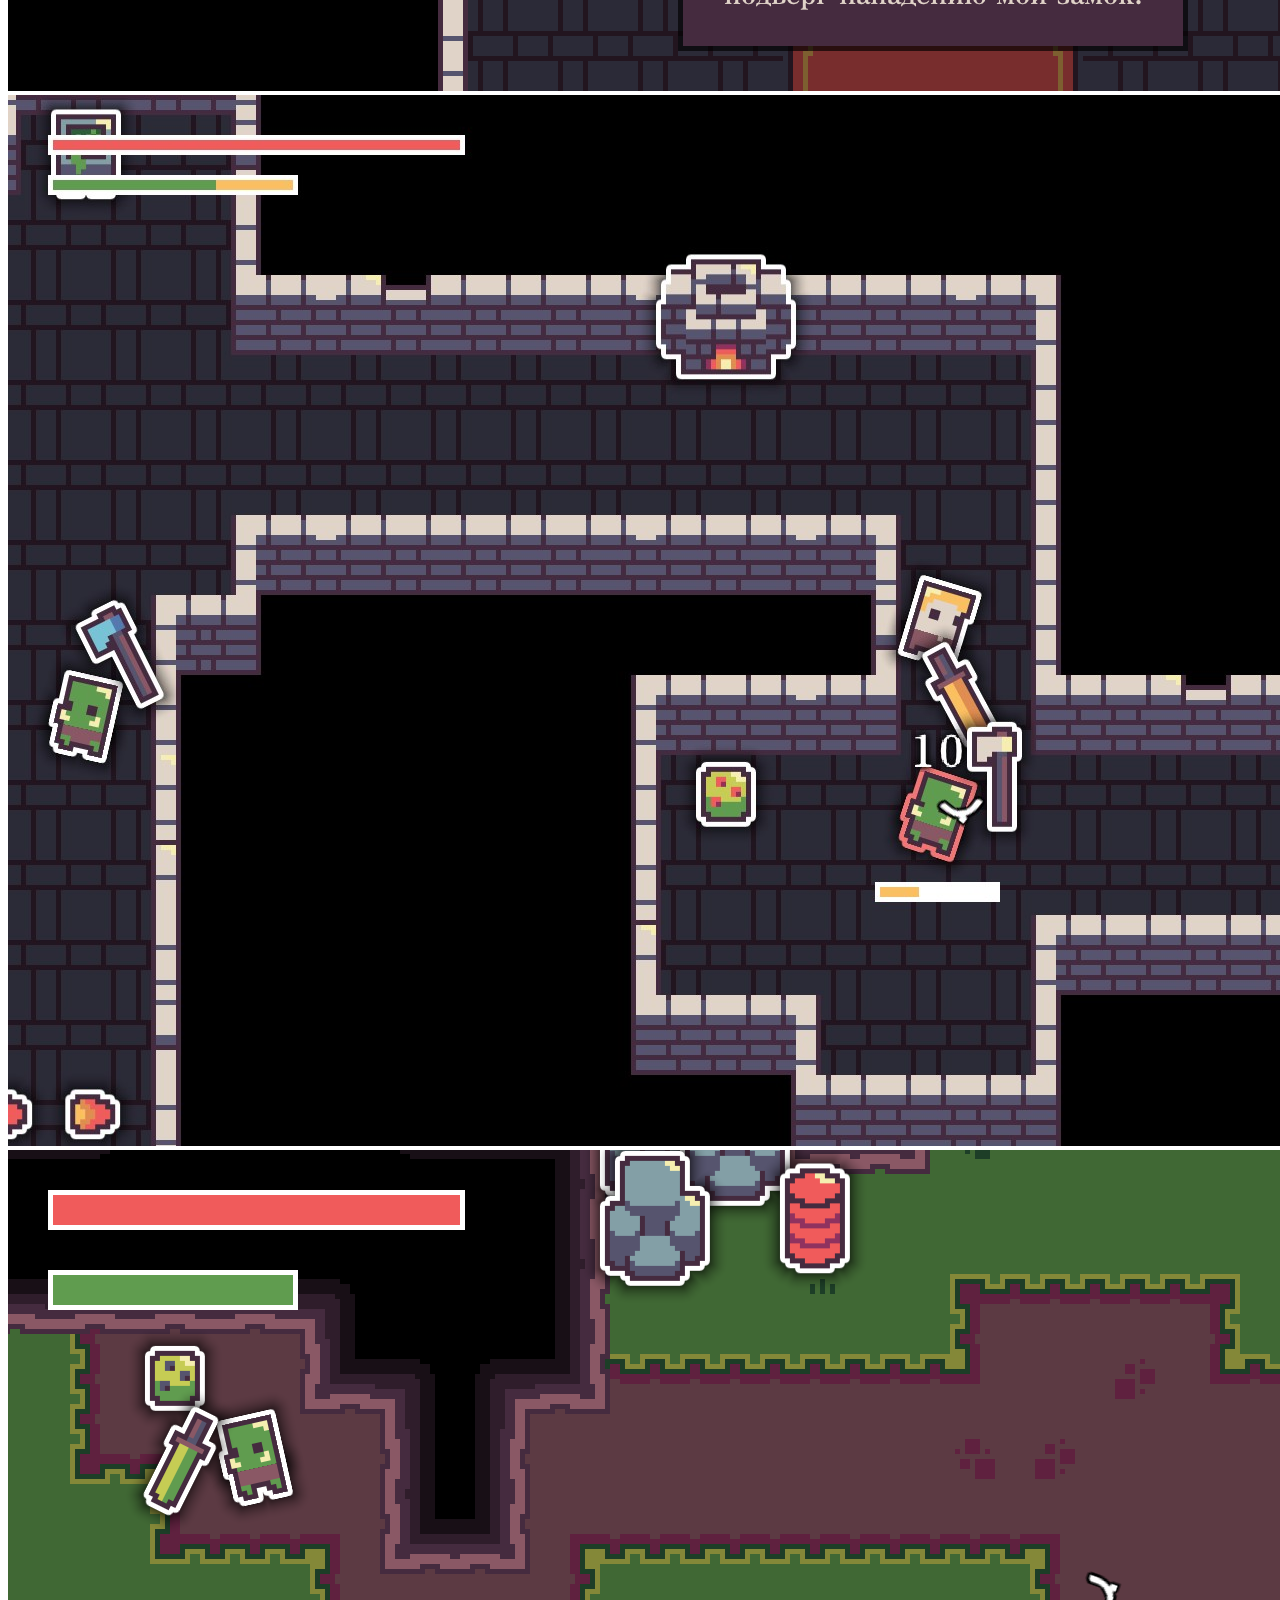
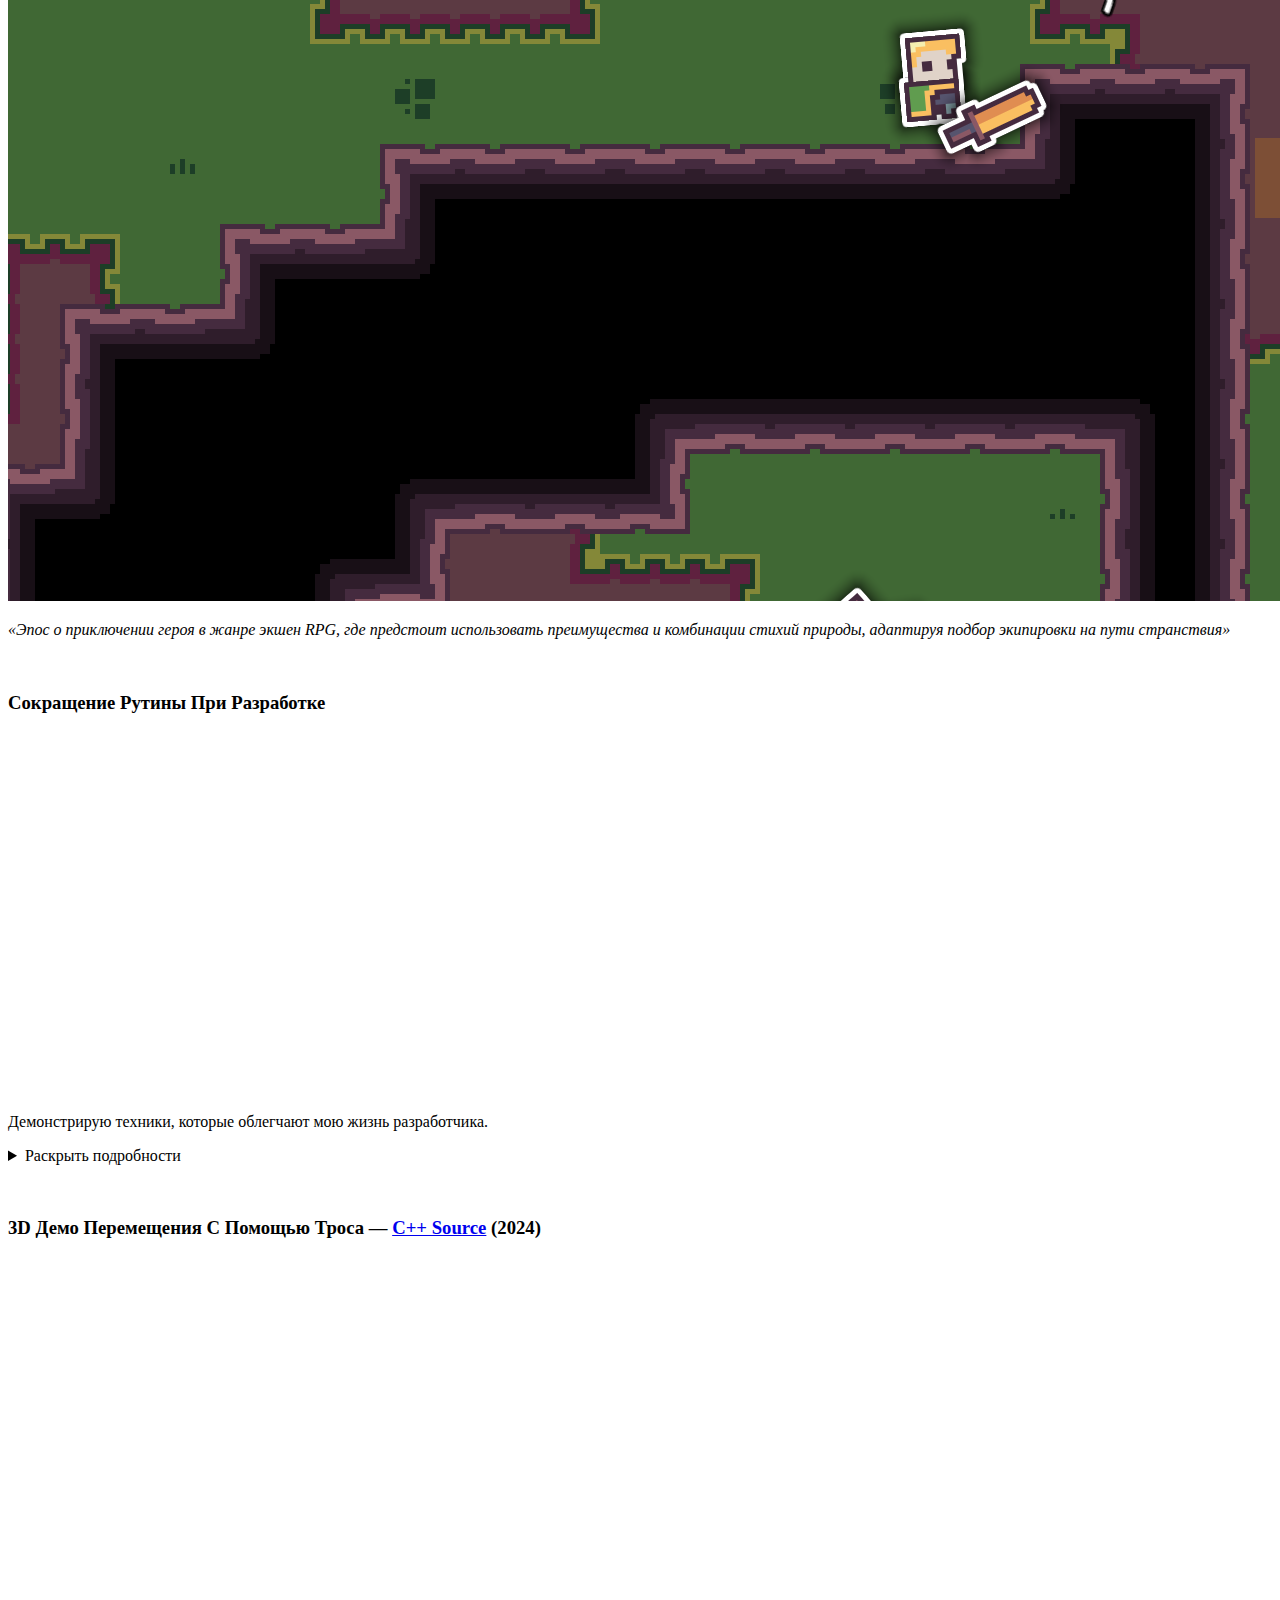
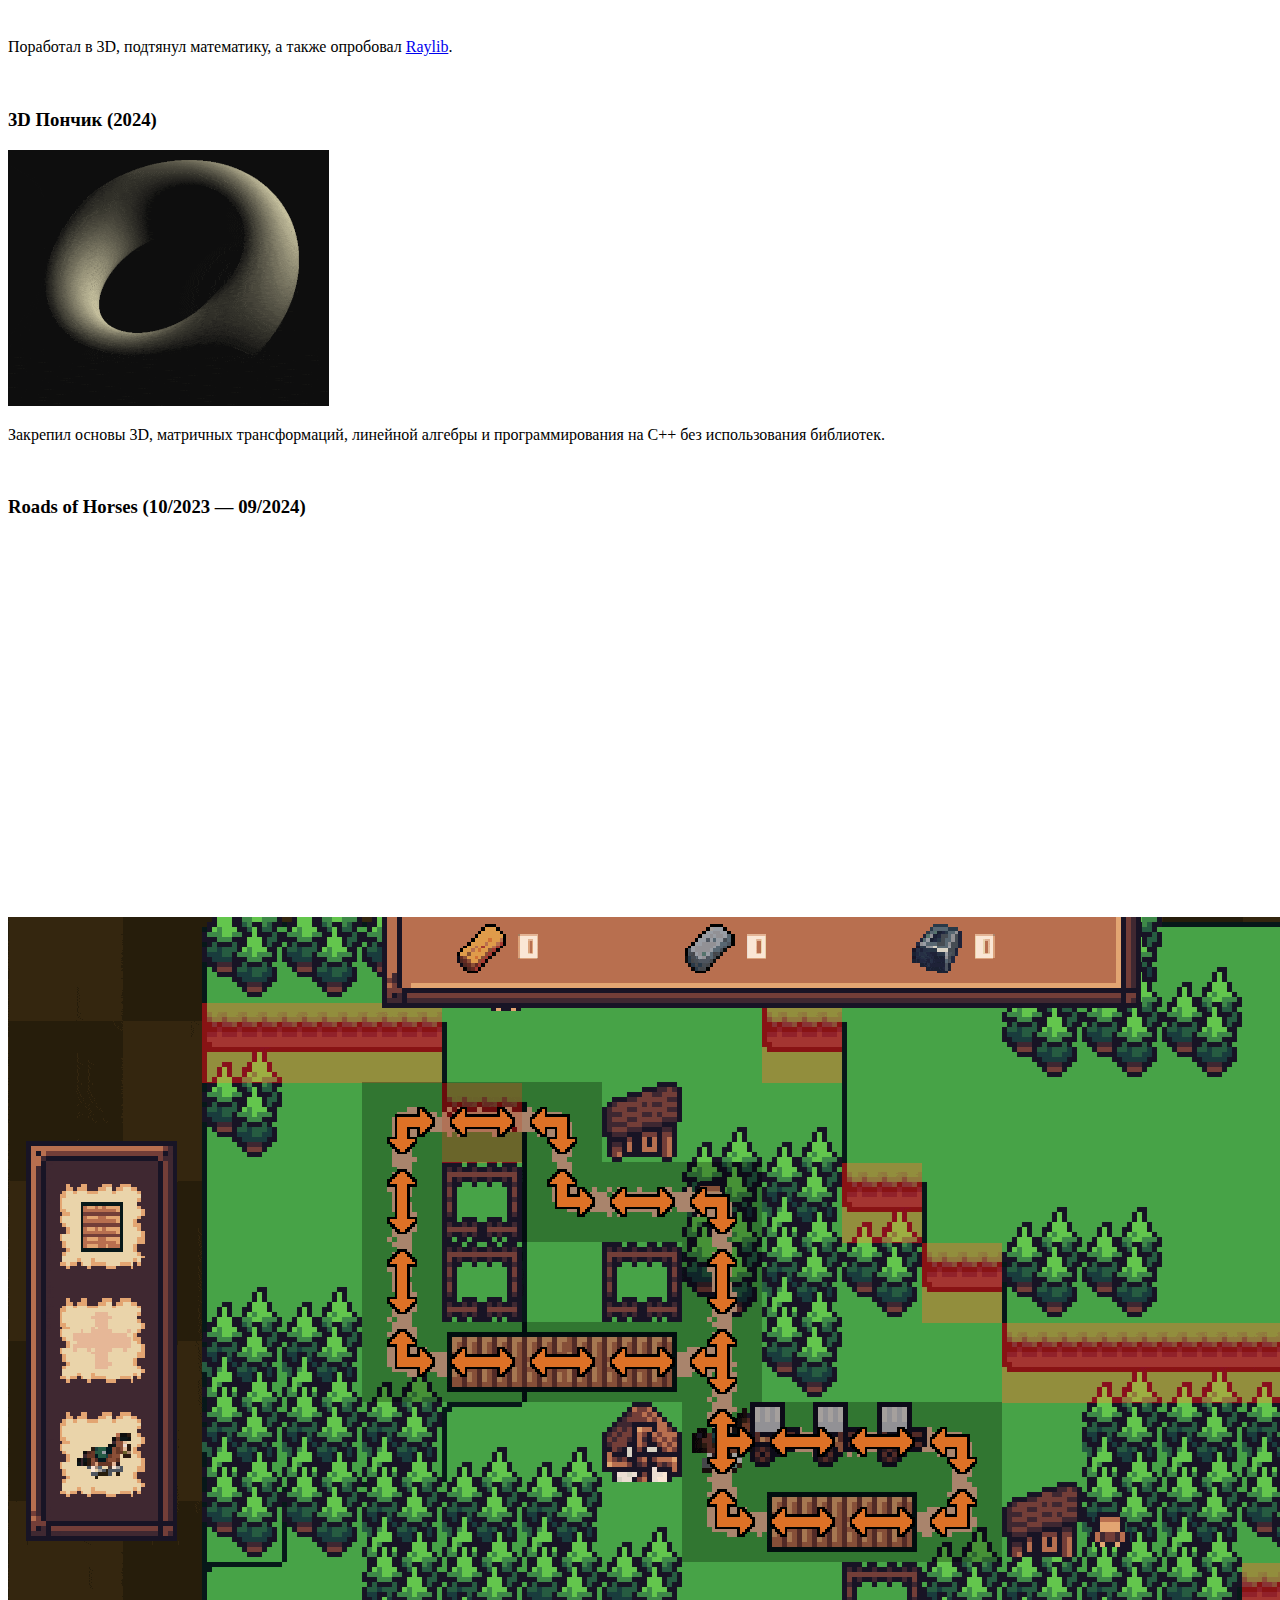
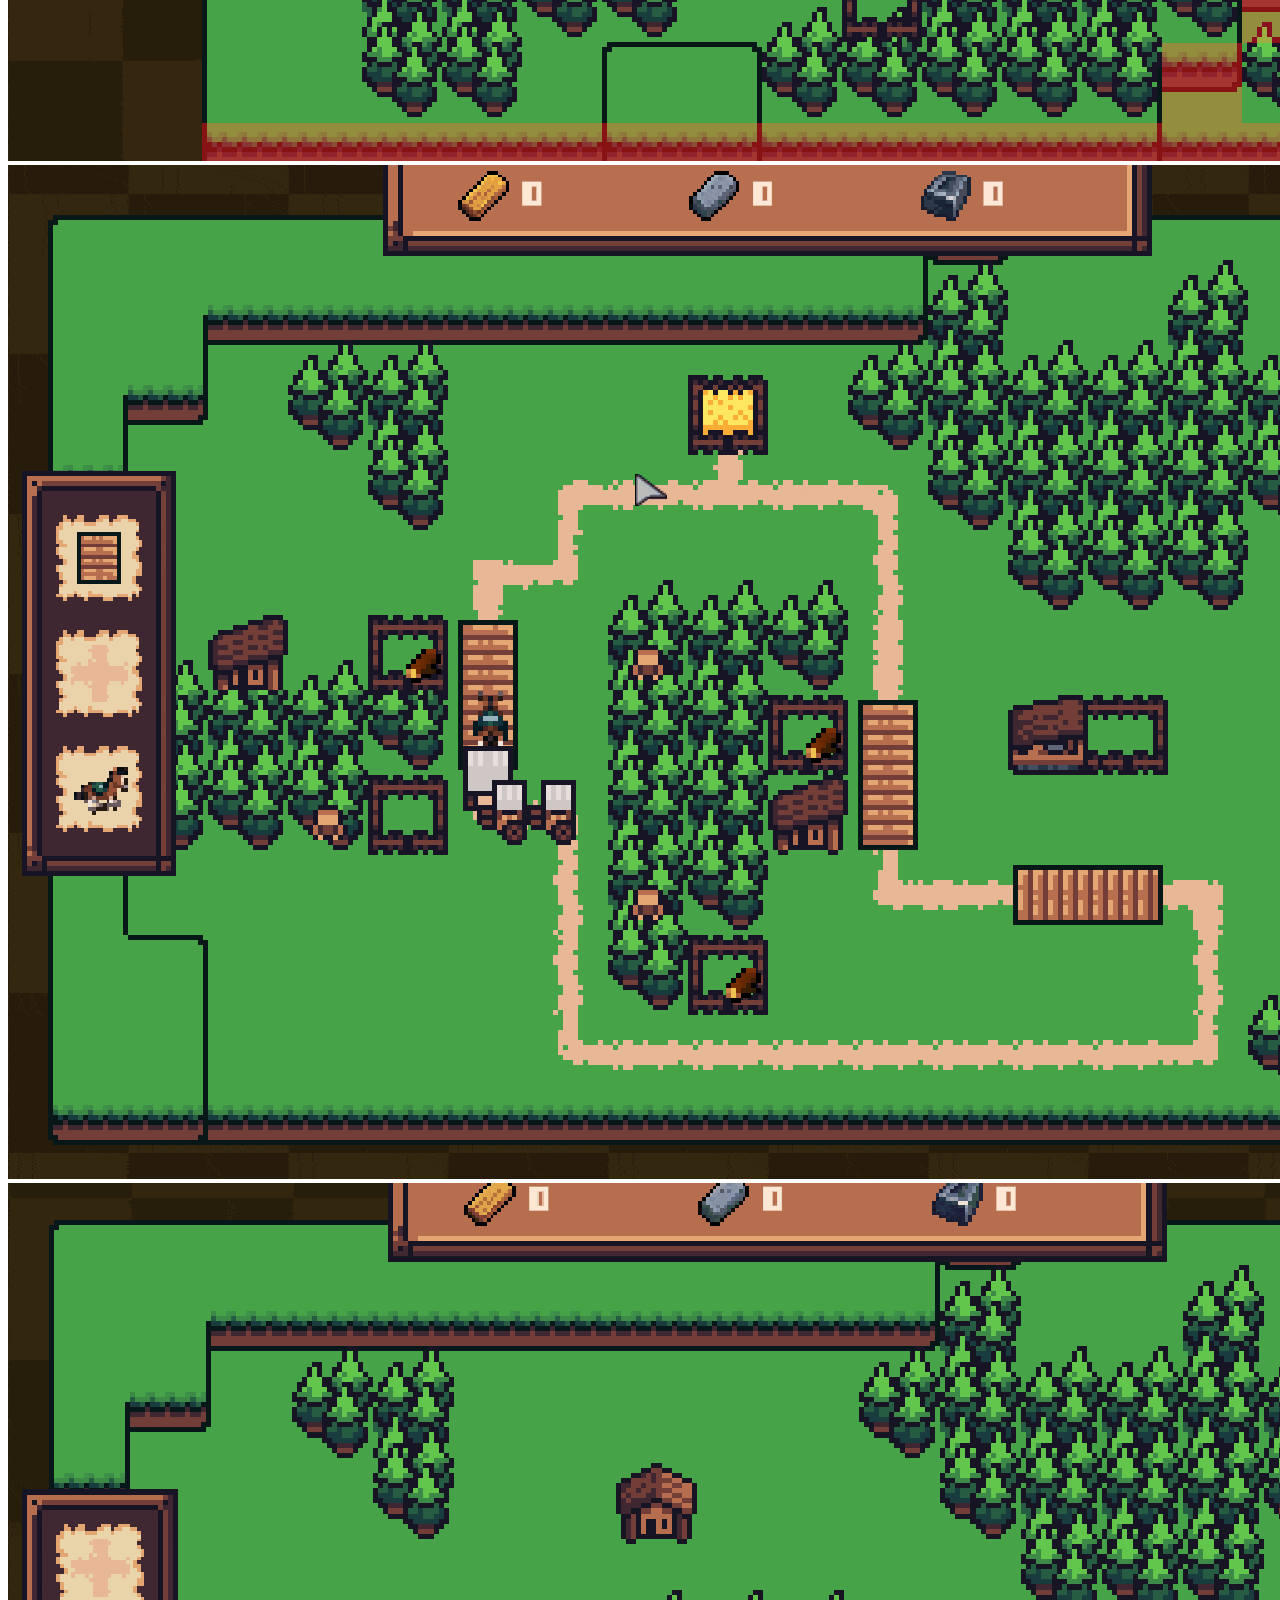
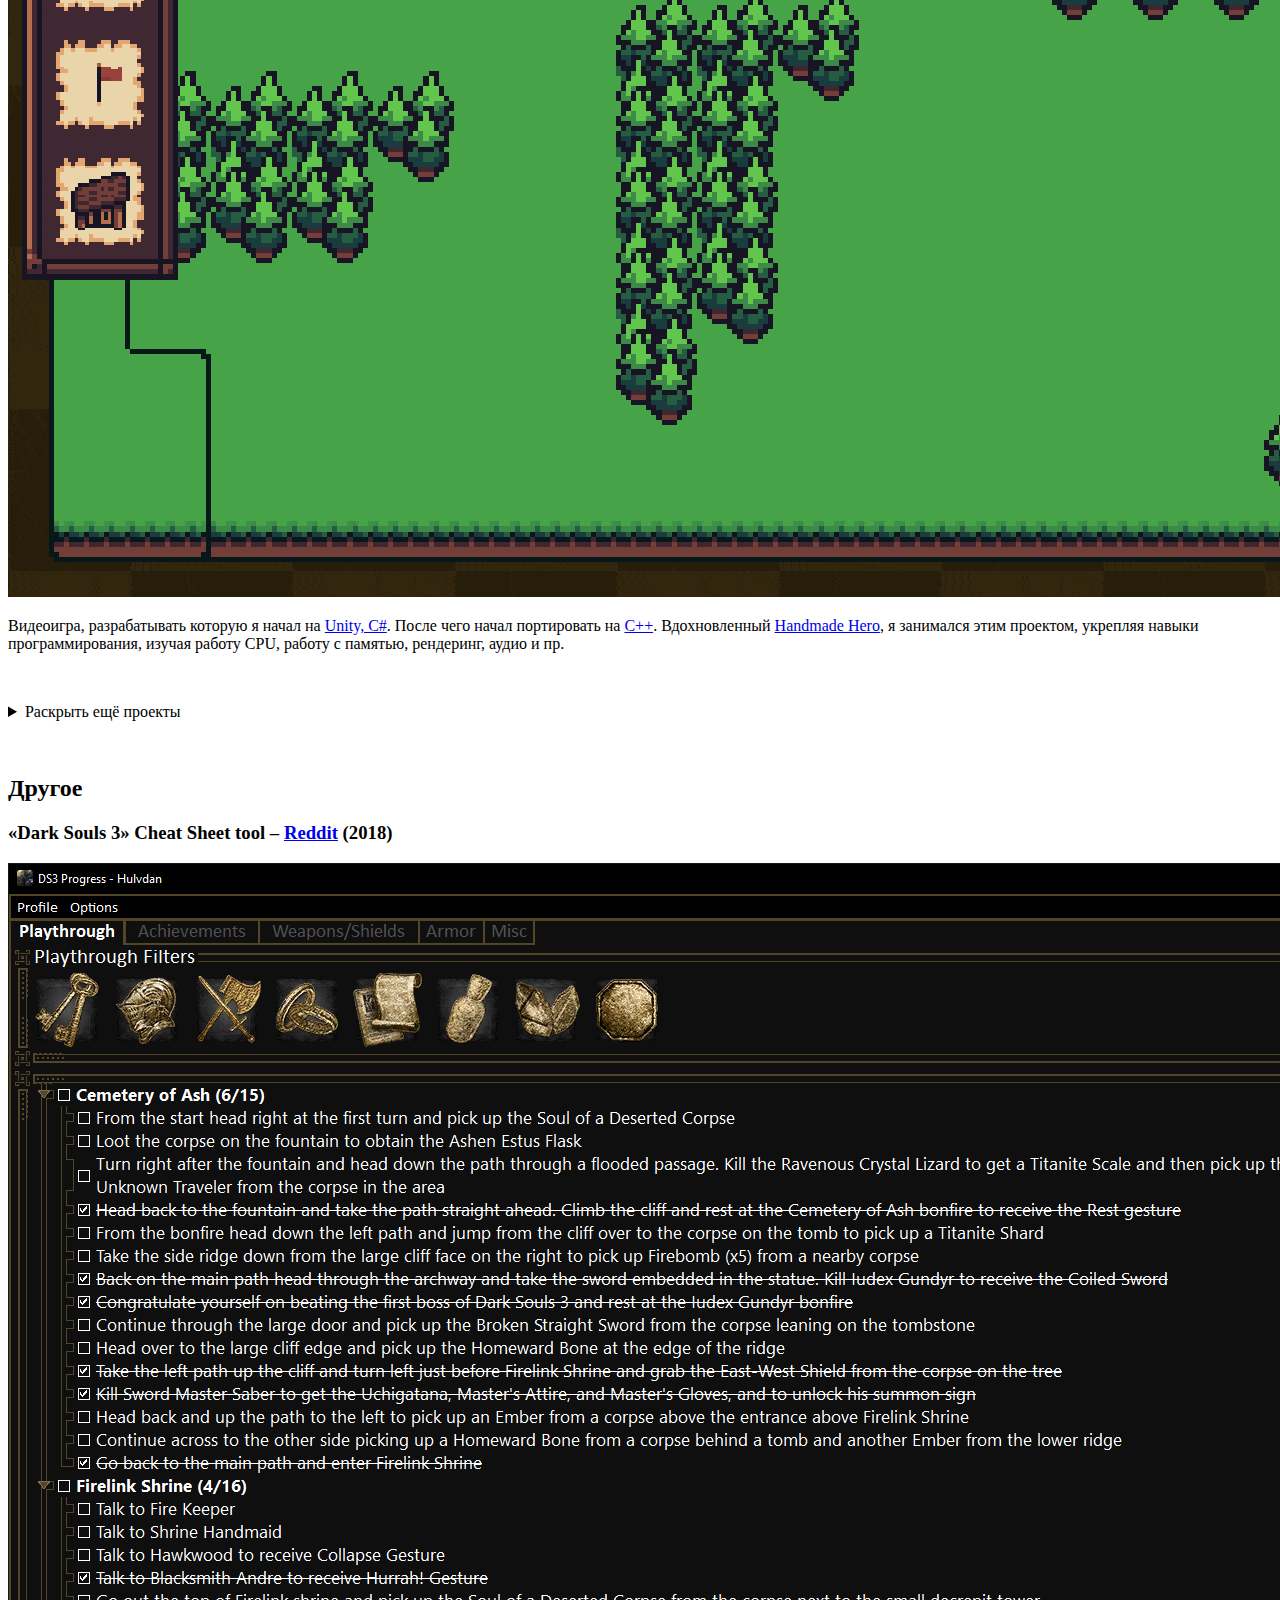
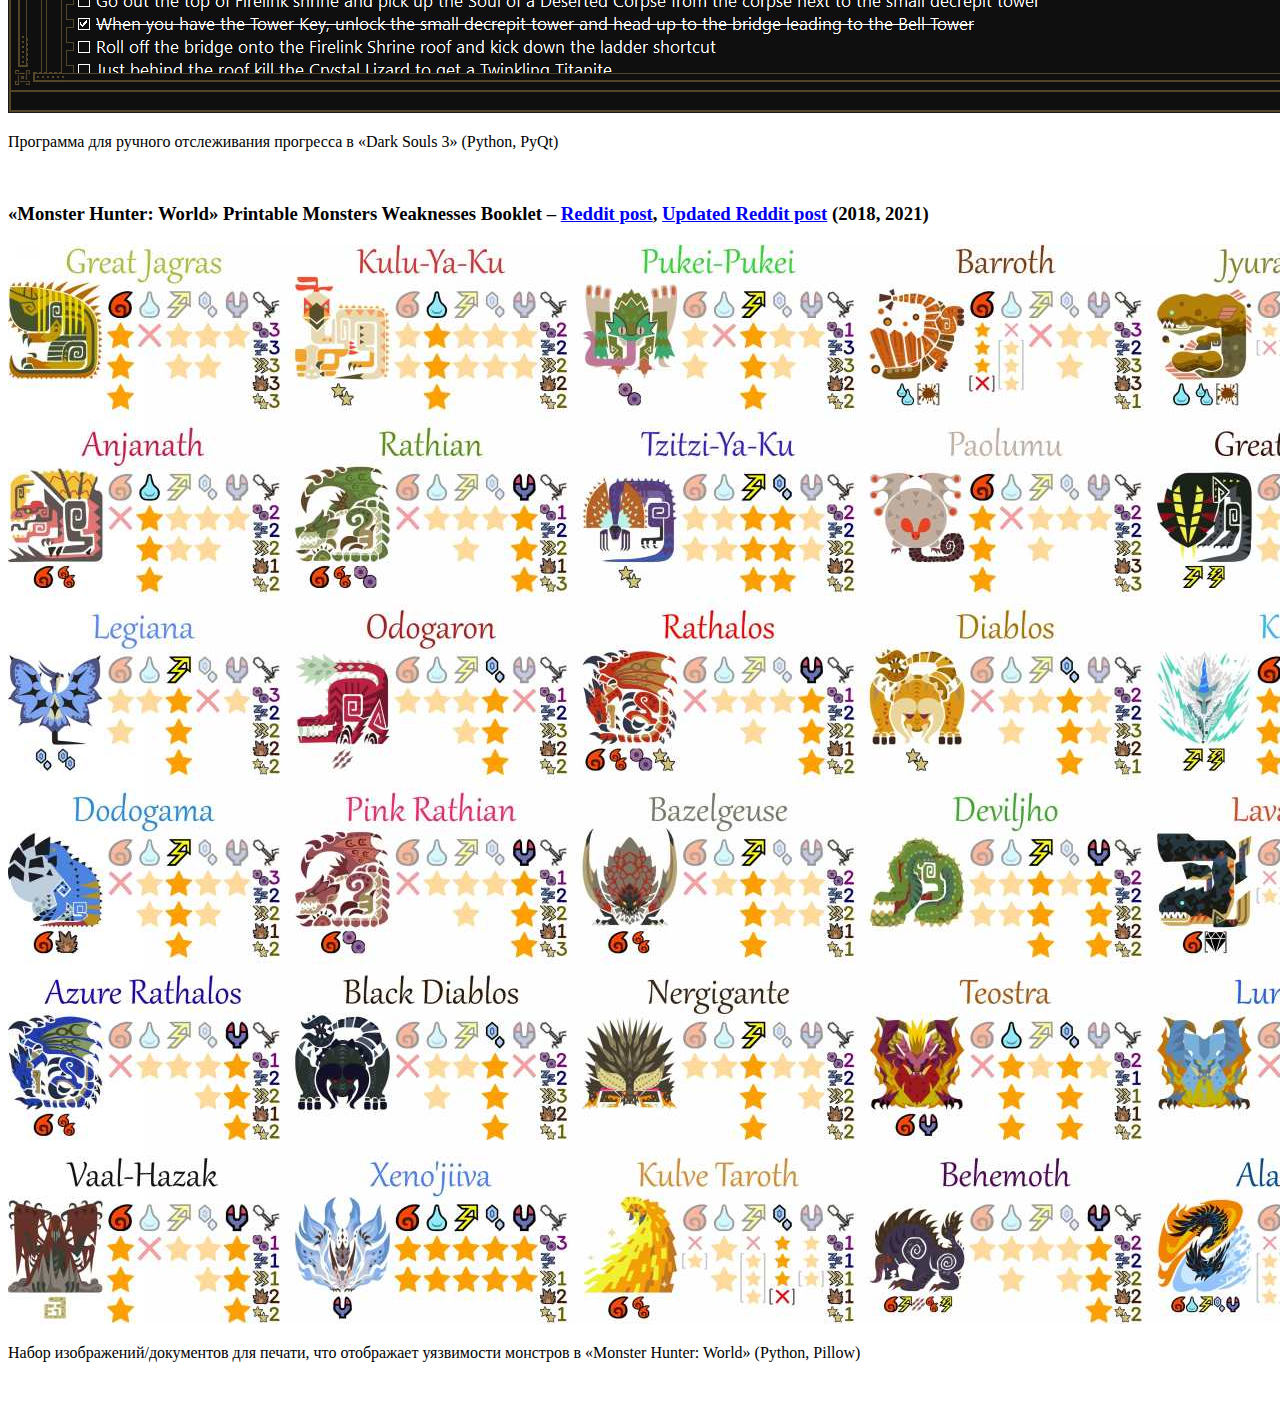
==== commit 17841824: "upd" ====
--- a/docs/index.html
+++ b/docs/index.html
@@ -220,7 +220,7 @@
 
 <p>Набор изображений/документов для печати, что отображает уязвимости монстров в «Monster Hunter: World» (Python, Pillow)</p>
 
-<p><br></p>
+<p><!-- <br> --></p>
 
 <p><!--</p>
 
@@ -234,9 +234,9 @@
 <p><br>
 --></p>
 
-<p style="text-align: center;">
-    (Обновлено 2025-04-13)
-</p>
+<p><!-- <p style="text-align: center;"> -->
+<!--     (Обновлено 2025-04-13) -->
+<!-- </p> --></p>
 </main>
   </body>
   <br>
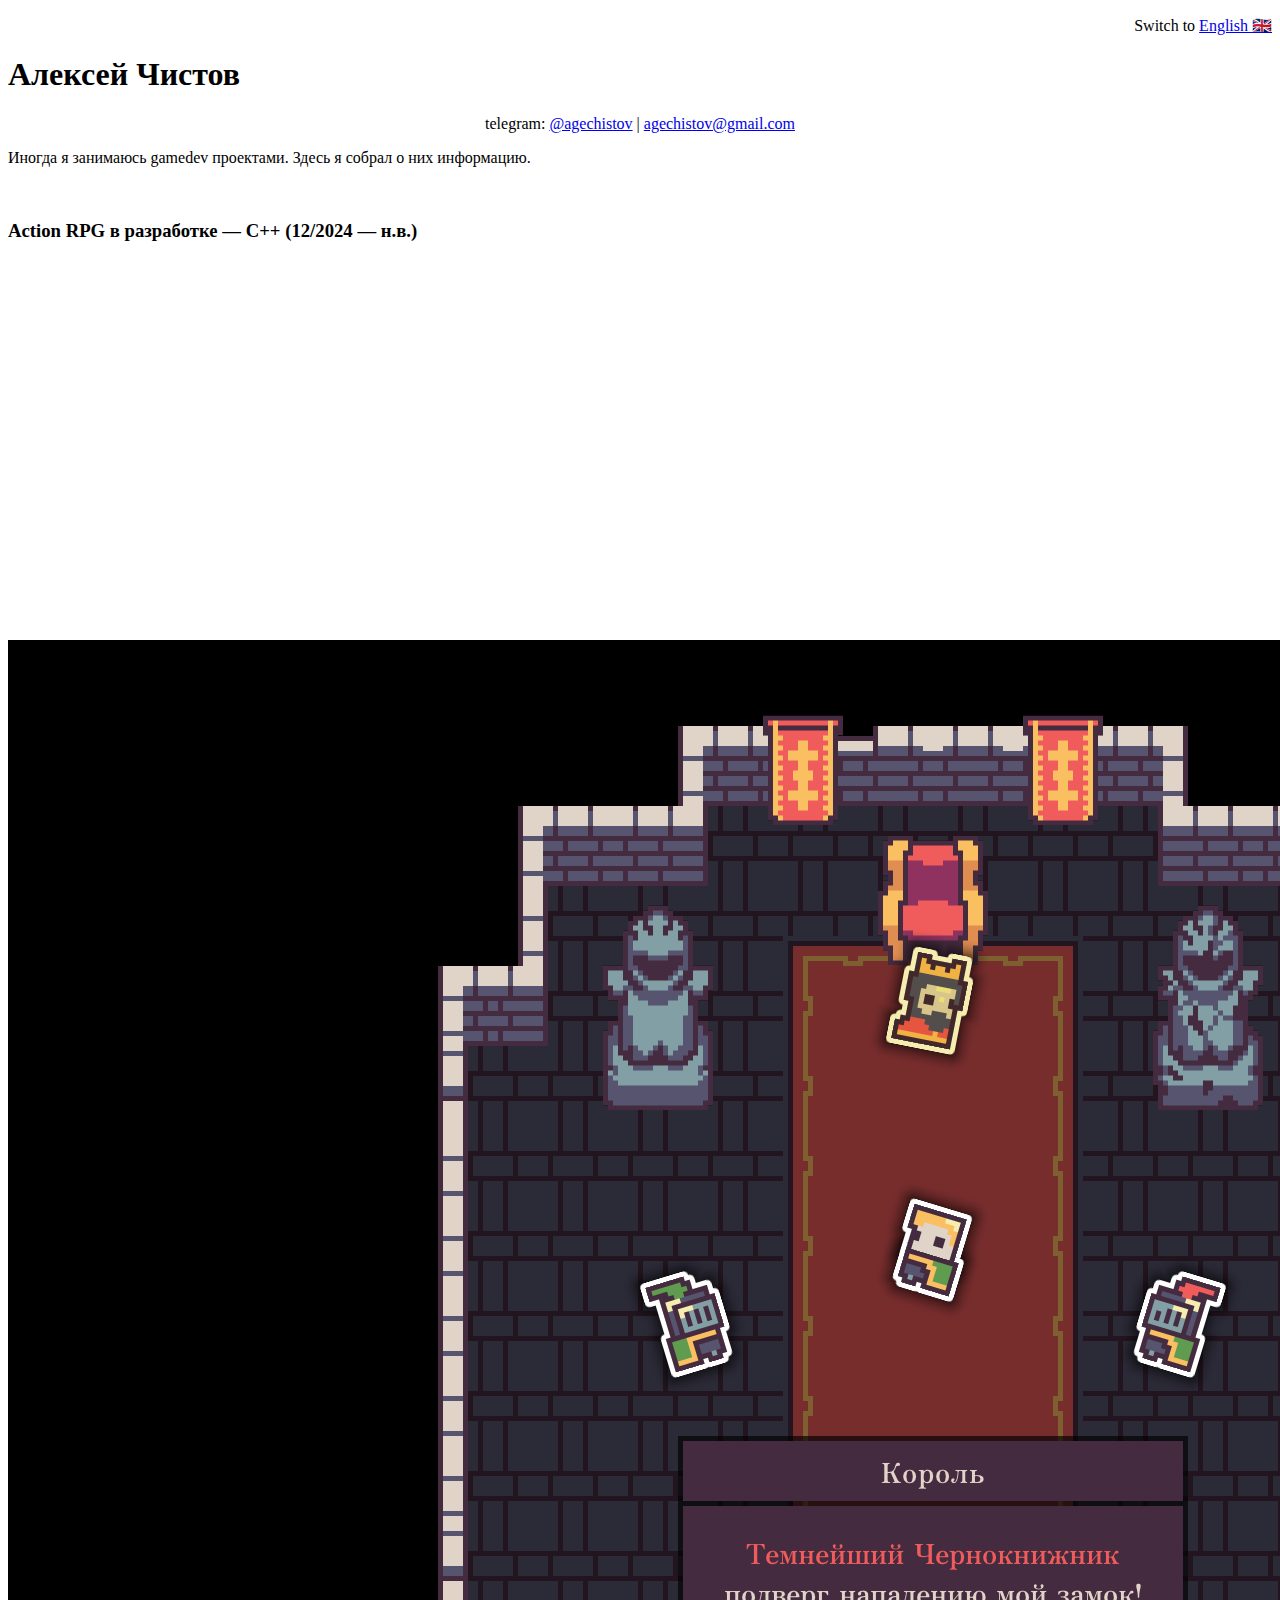
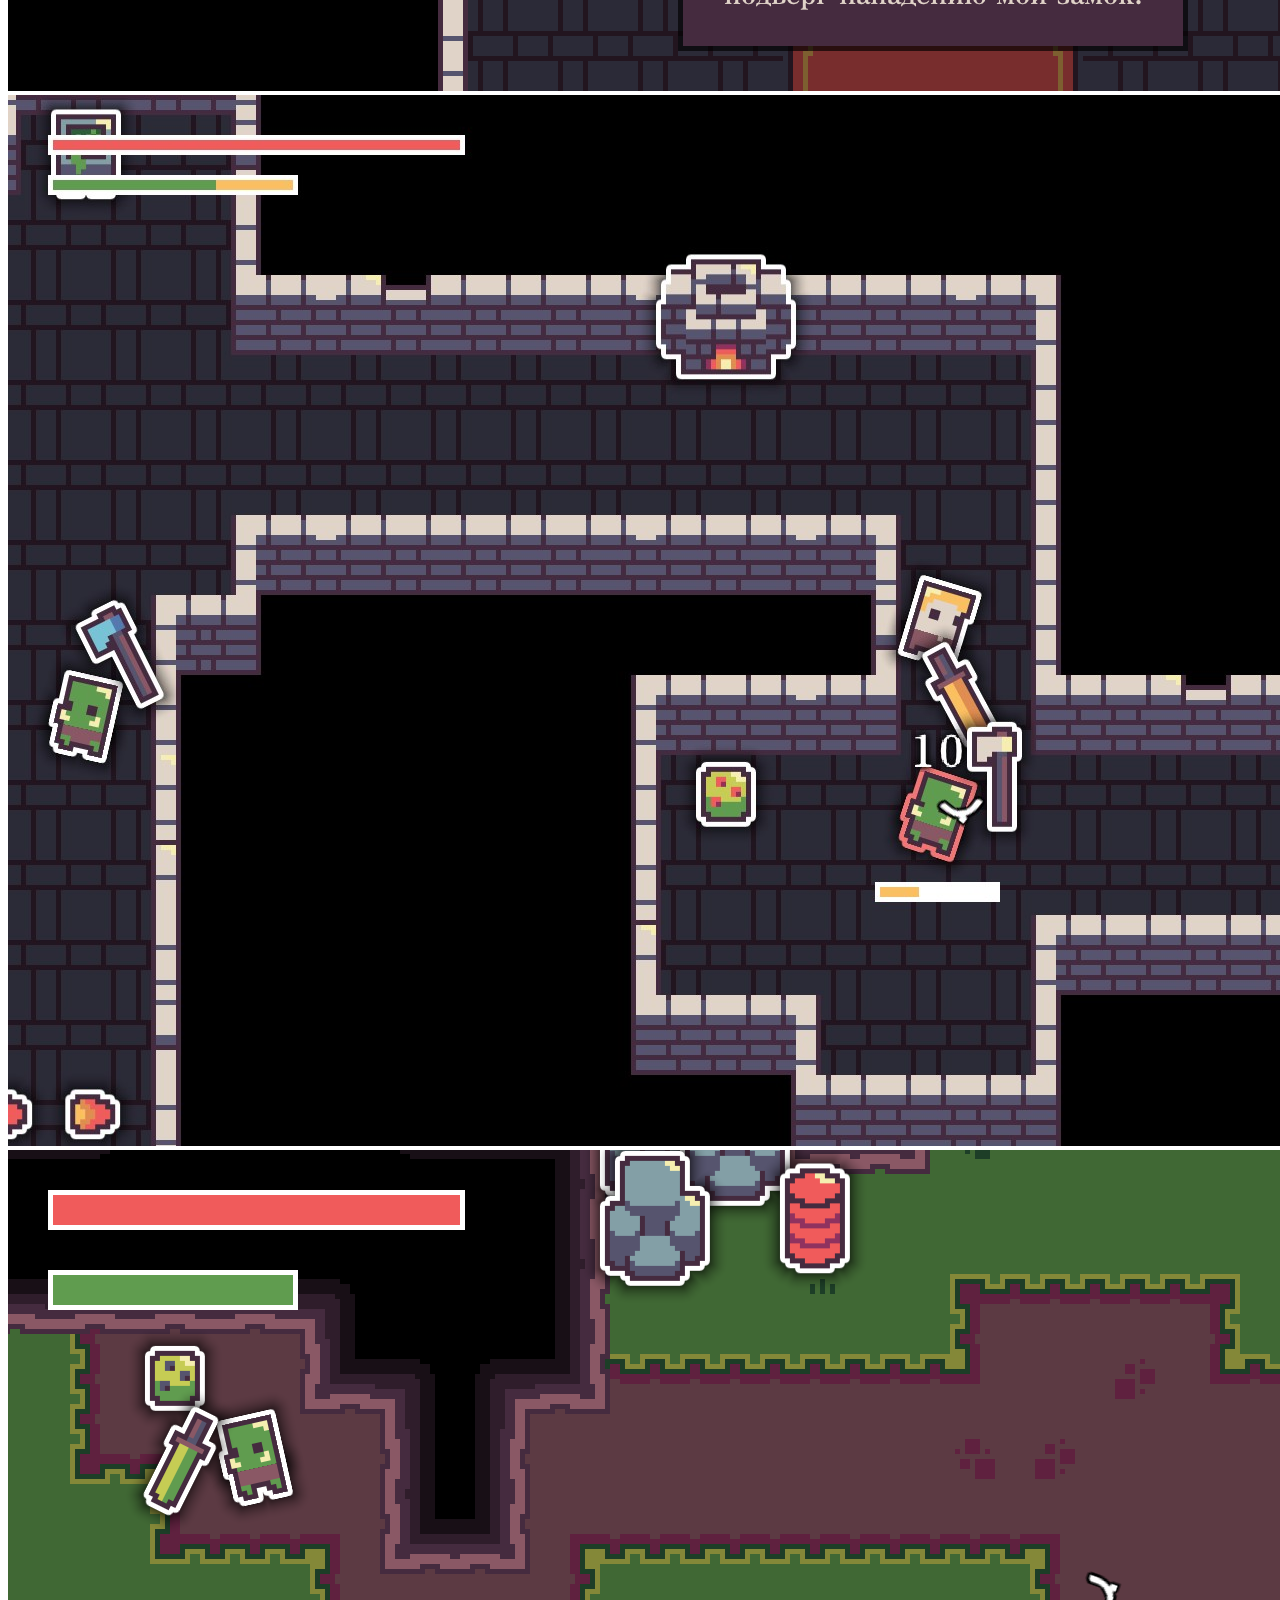
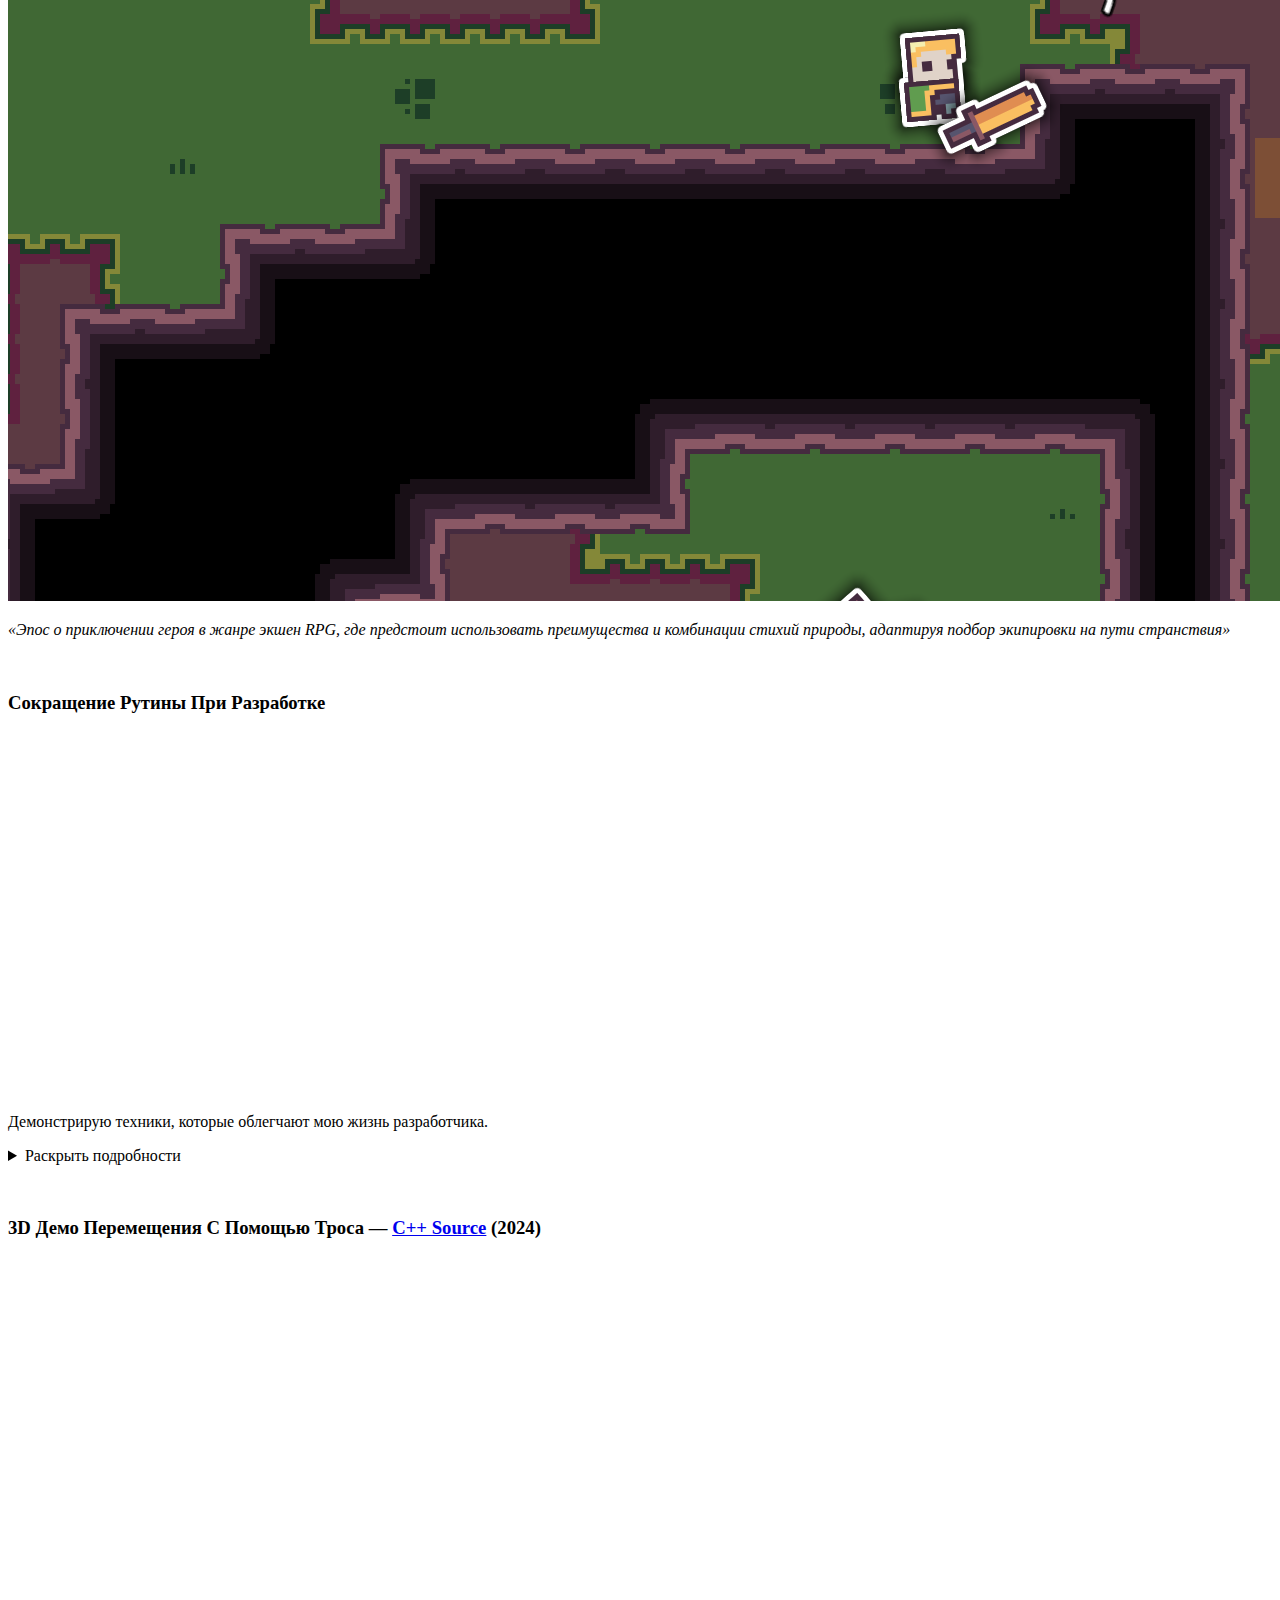
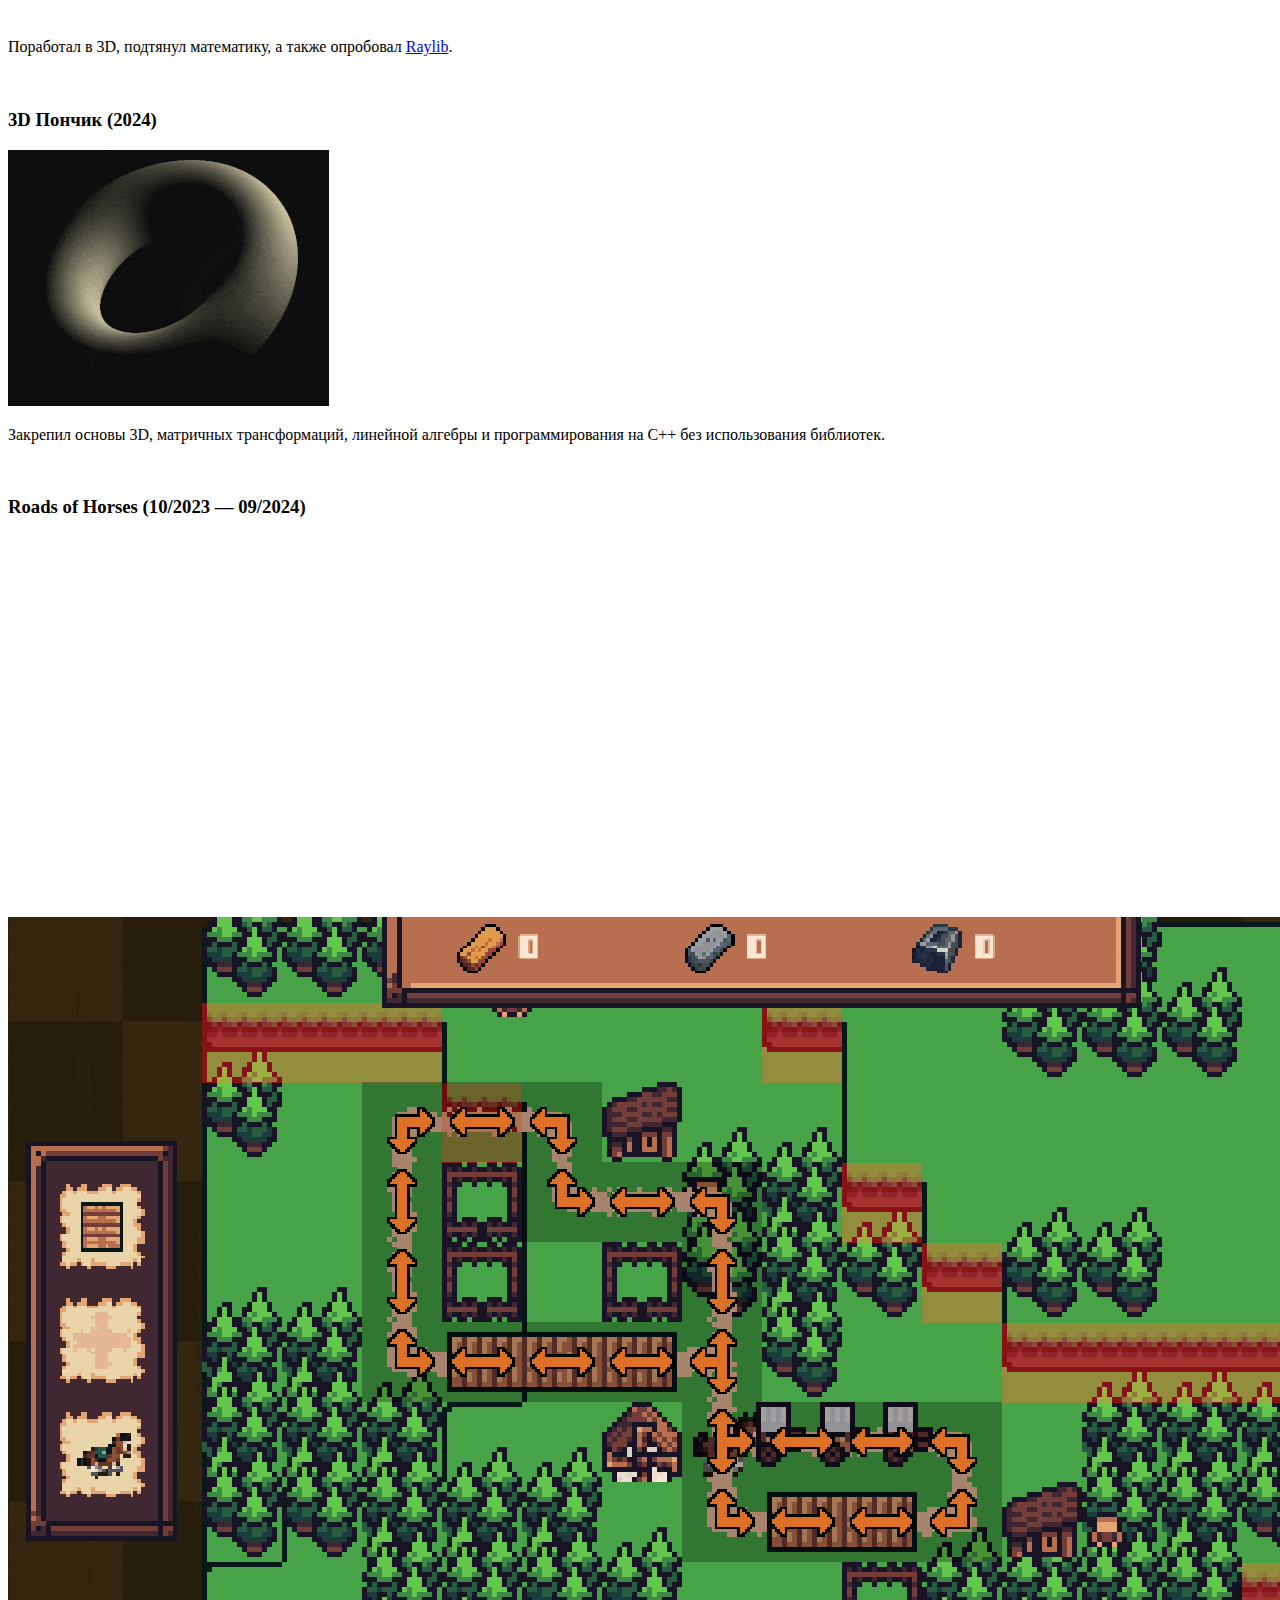
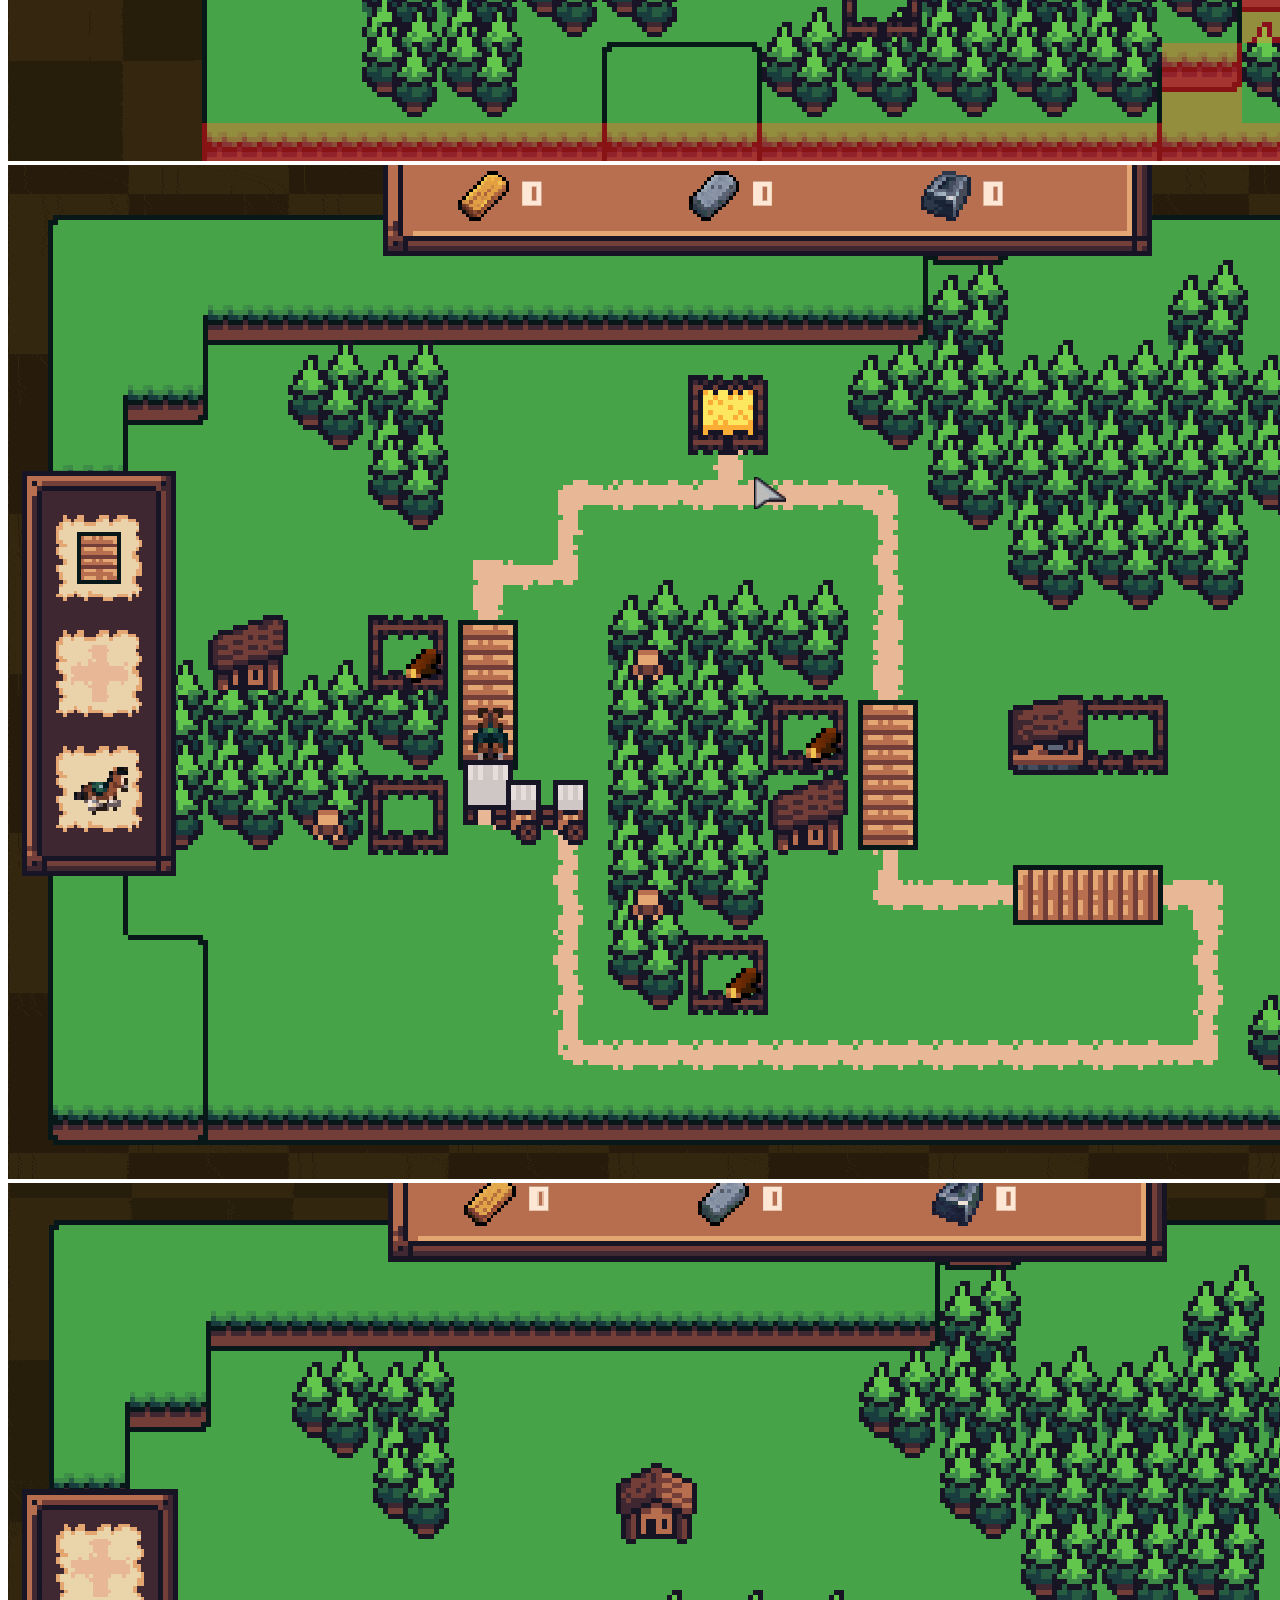
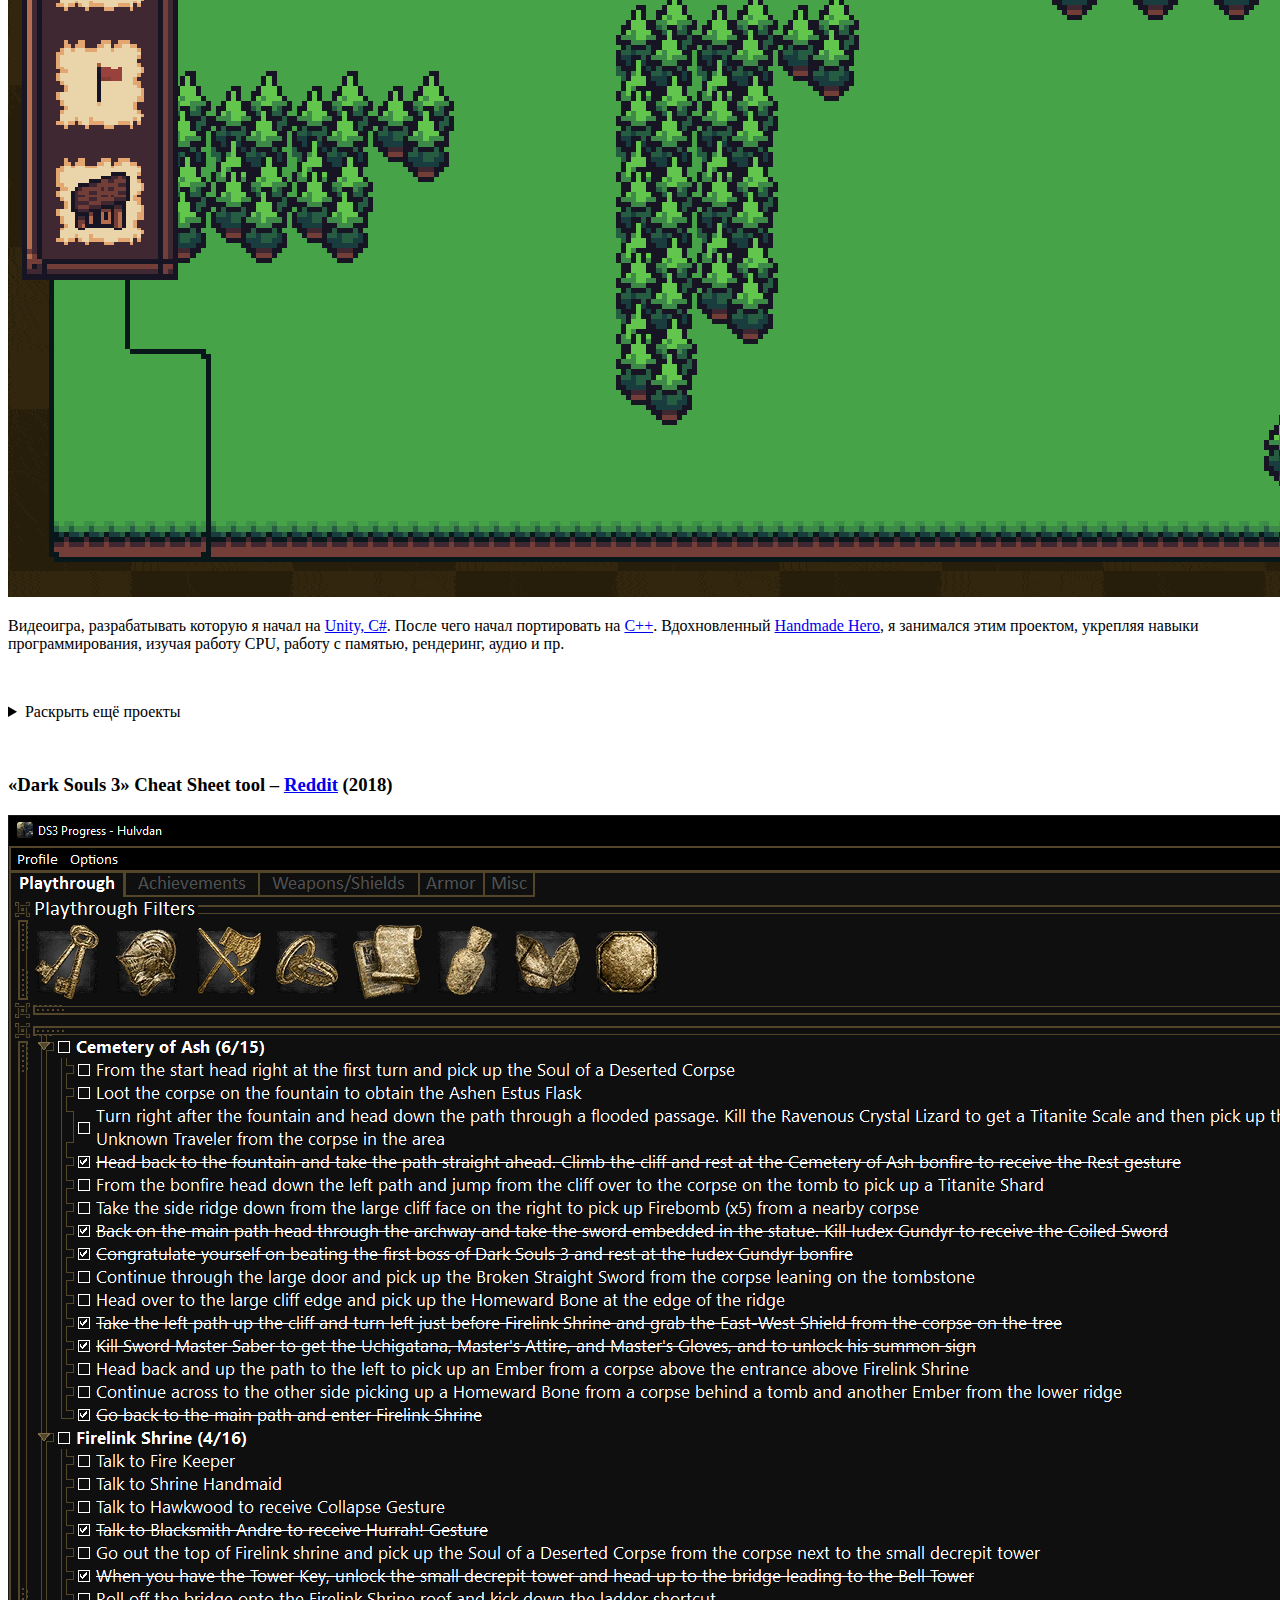
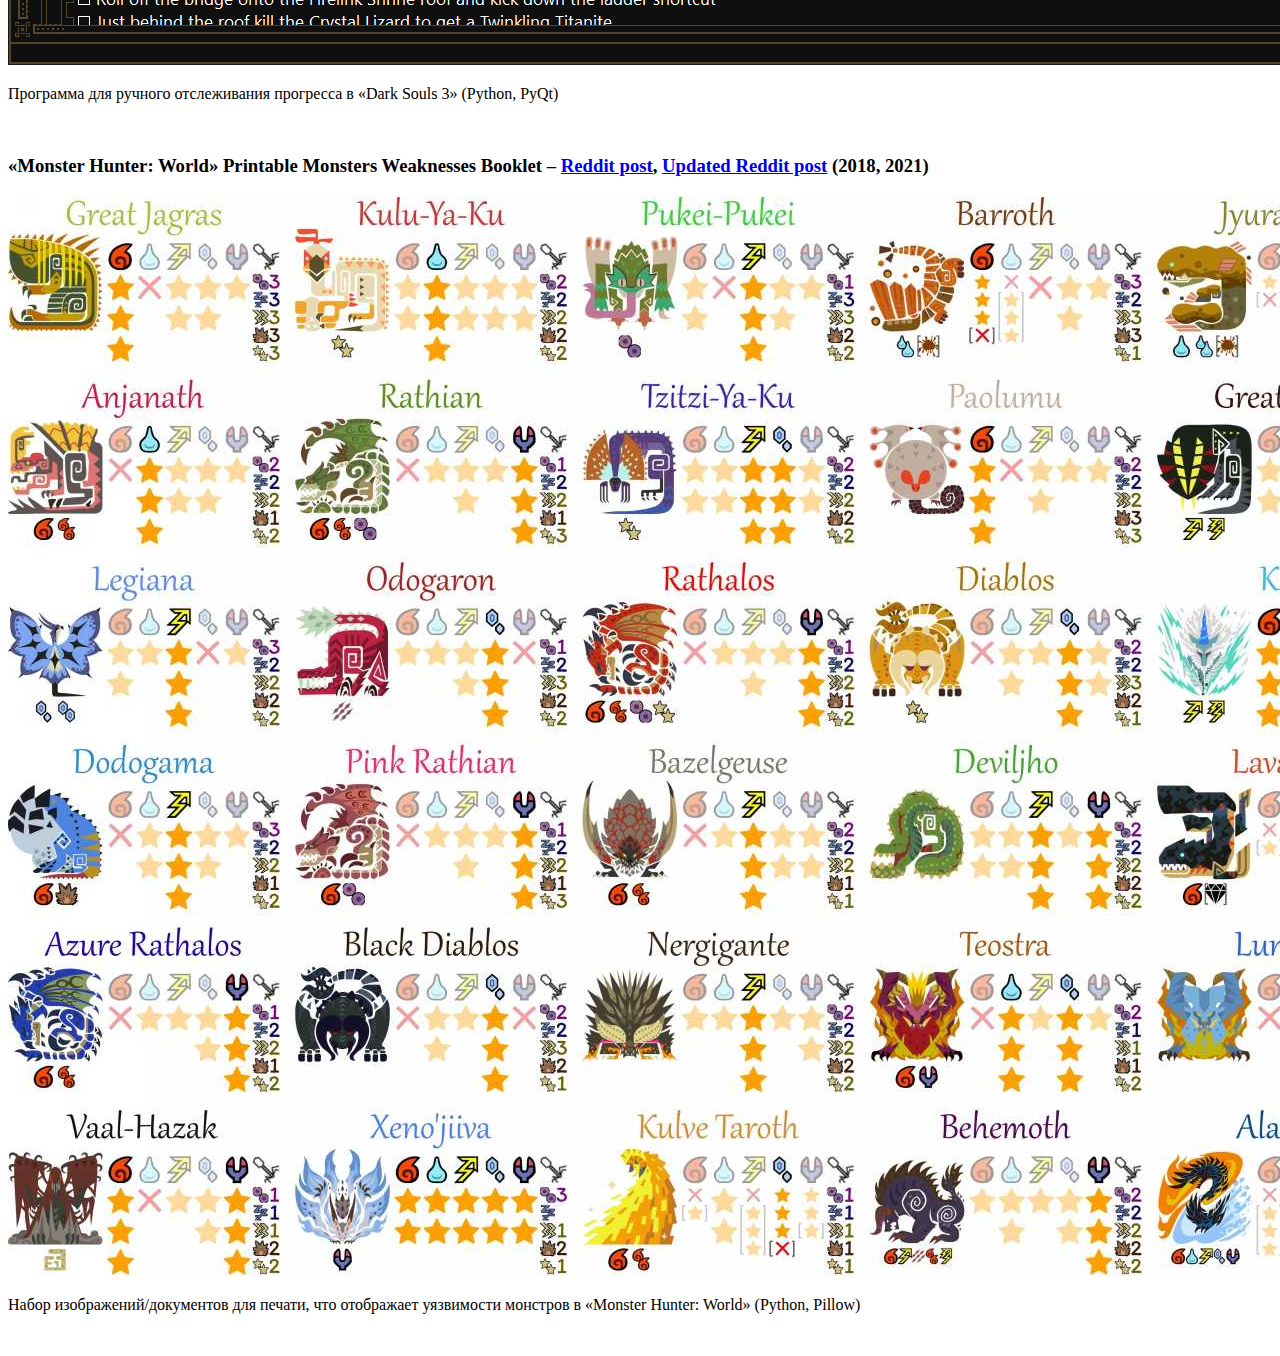
==== commit e5983846: "Changed fonts" ====
--- a/docs/index.html
+++ b/docs/index.html
@@ -5,11 +5,10 @@
     <title>Aleksei Chistov</title>
     <meta content="width=device-width, initial-scale=1" name="viewport" />
     <link rel="shortcut icon" type="image/x-icon" href="/favicon.ico" />
-    <link rel="stylesheet" href="/style-0d303902.css" />
+    <link rel="stylesheet" href="/style-3693791a.css" />
     <link rel="preconnect" href="https://fonts.googleapis.com">
     <link rel="preconnect" href="https://fonts.gstatic.com" crossorigin>
-    <link href="https://fonts.googleapis.com/css2?family=Roboto+Slab:wght@100..900&display=swap" rel="stylesheet">
-    <link href="https://fonts.googleapis.com/css2?family=Azeret+Mono:ital,wght@0,100..900;1,100..900&family=Fira+Code:wght@300..700&display=swap" rel="stylesheet">
+    <link href="https://fonts.googleapis.com/css2?family=Merriweather:wght@600;800&display=swap" rel="stylesheet">
     <meta name="format-detection" content="telephone=no">
   </head>
 
@@ -193,7 +192,7 @@
 
 <p></p>
 
-<h2>Credited Work</h2>
+<h3>Credited Work</h3>
 
 <ul>
 <li><a href="https://forums.terraria.org/index.php?threads/vanilla-tweaks-other-little-tweak-mods.37443/#VanillaTweaks">Vanilla Tweaks</a> мод для «Terraria» от gardenapple — Поделился кодом для ускорения Extractinator-а (C#) (2017)</li>
@@ -203,8 +202,6 @@
 <p></details></p>
 
 <p><br></p>
-
-<h2>Другое</h2>
 
 <h3>«Dark Souls 3» Cheat Sheet tool – <a href="https://www.reddit.com/r/darksouls3/comments/7ylfqp/dark_souls_3_cheat_sheet_tool/">Reddit</a> (2018)</h3>
 
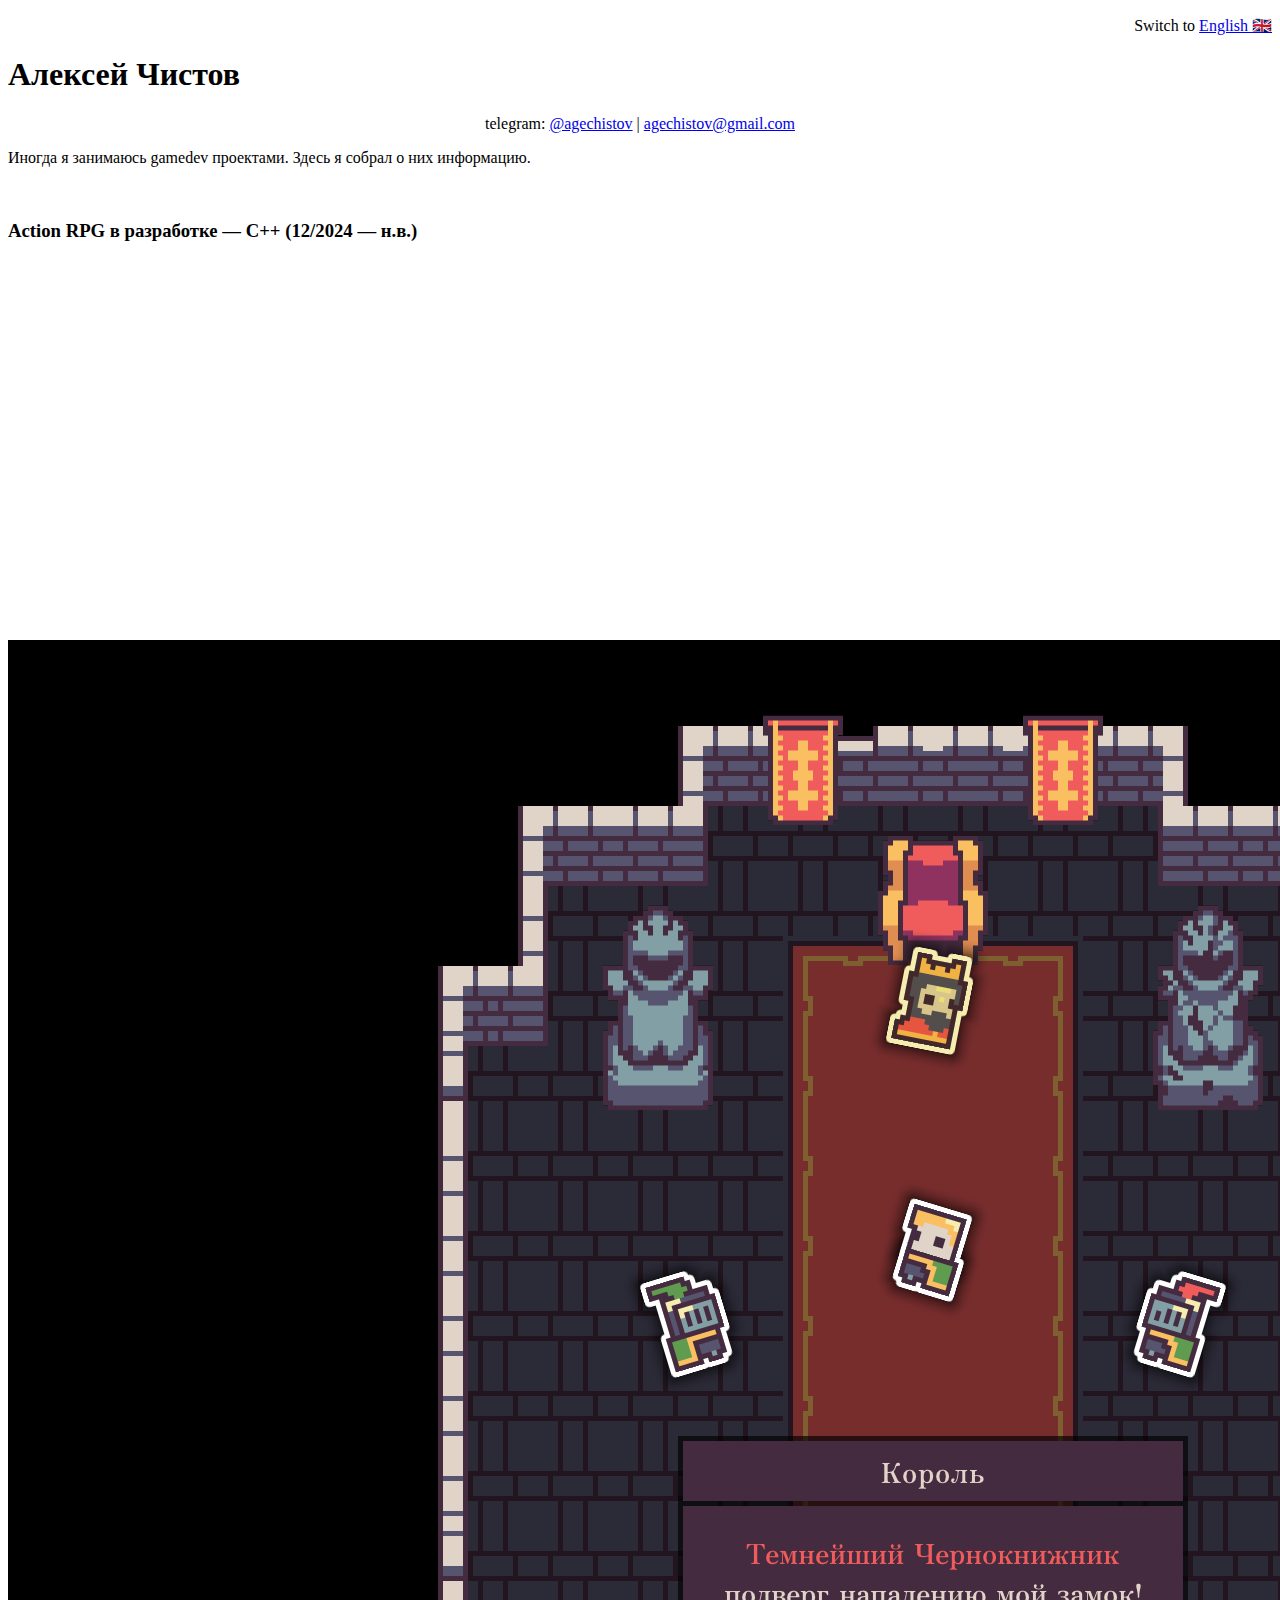
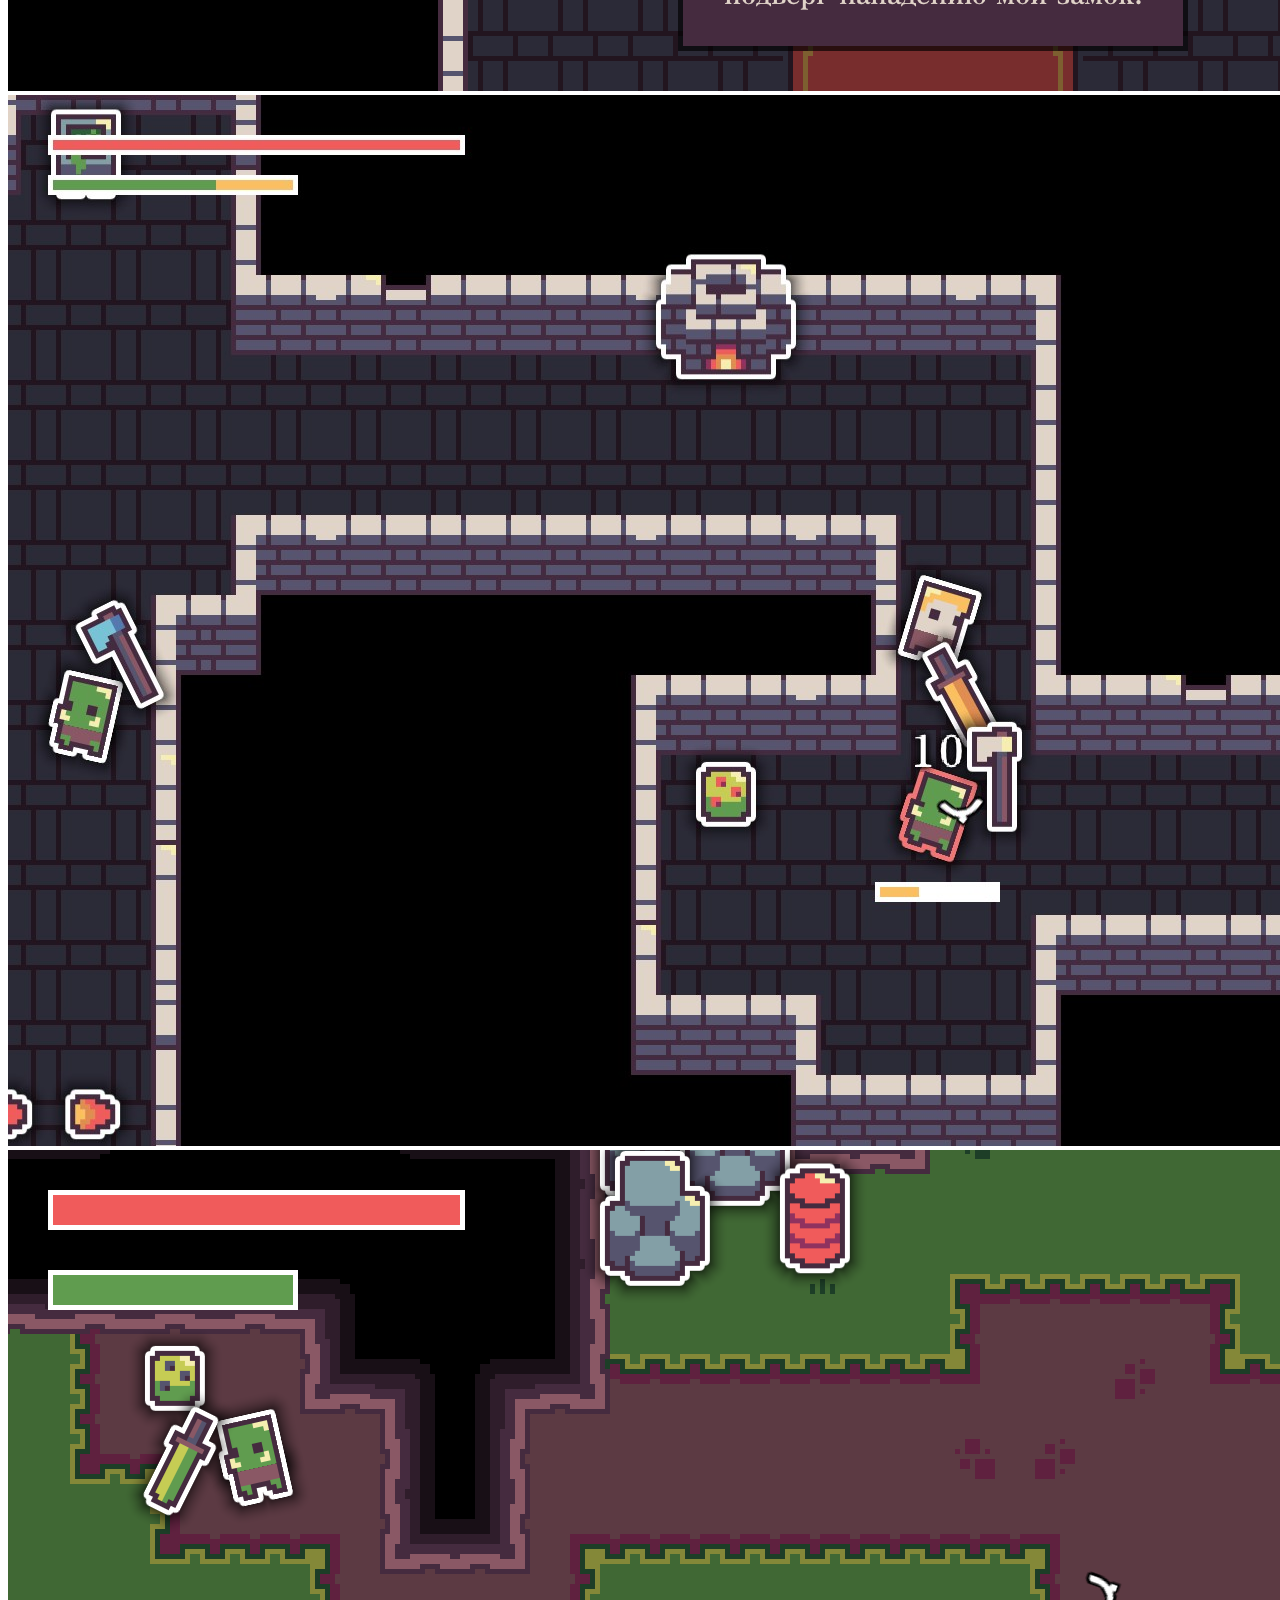
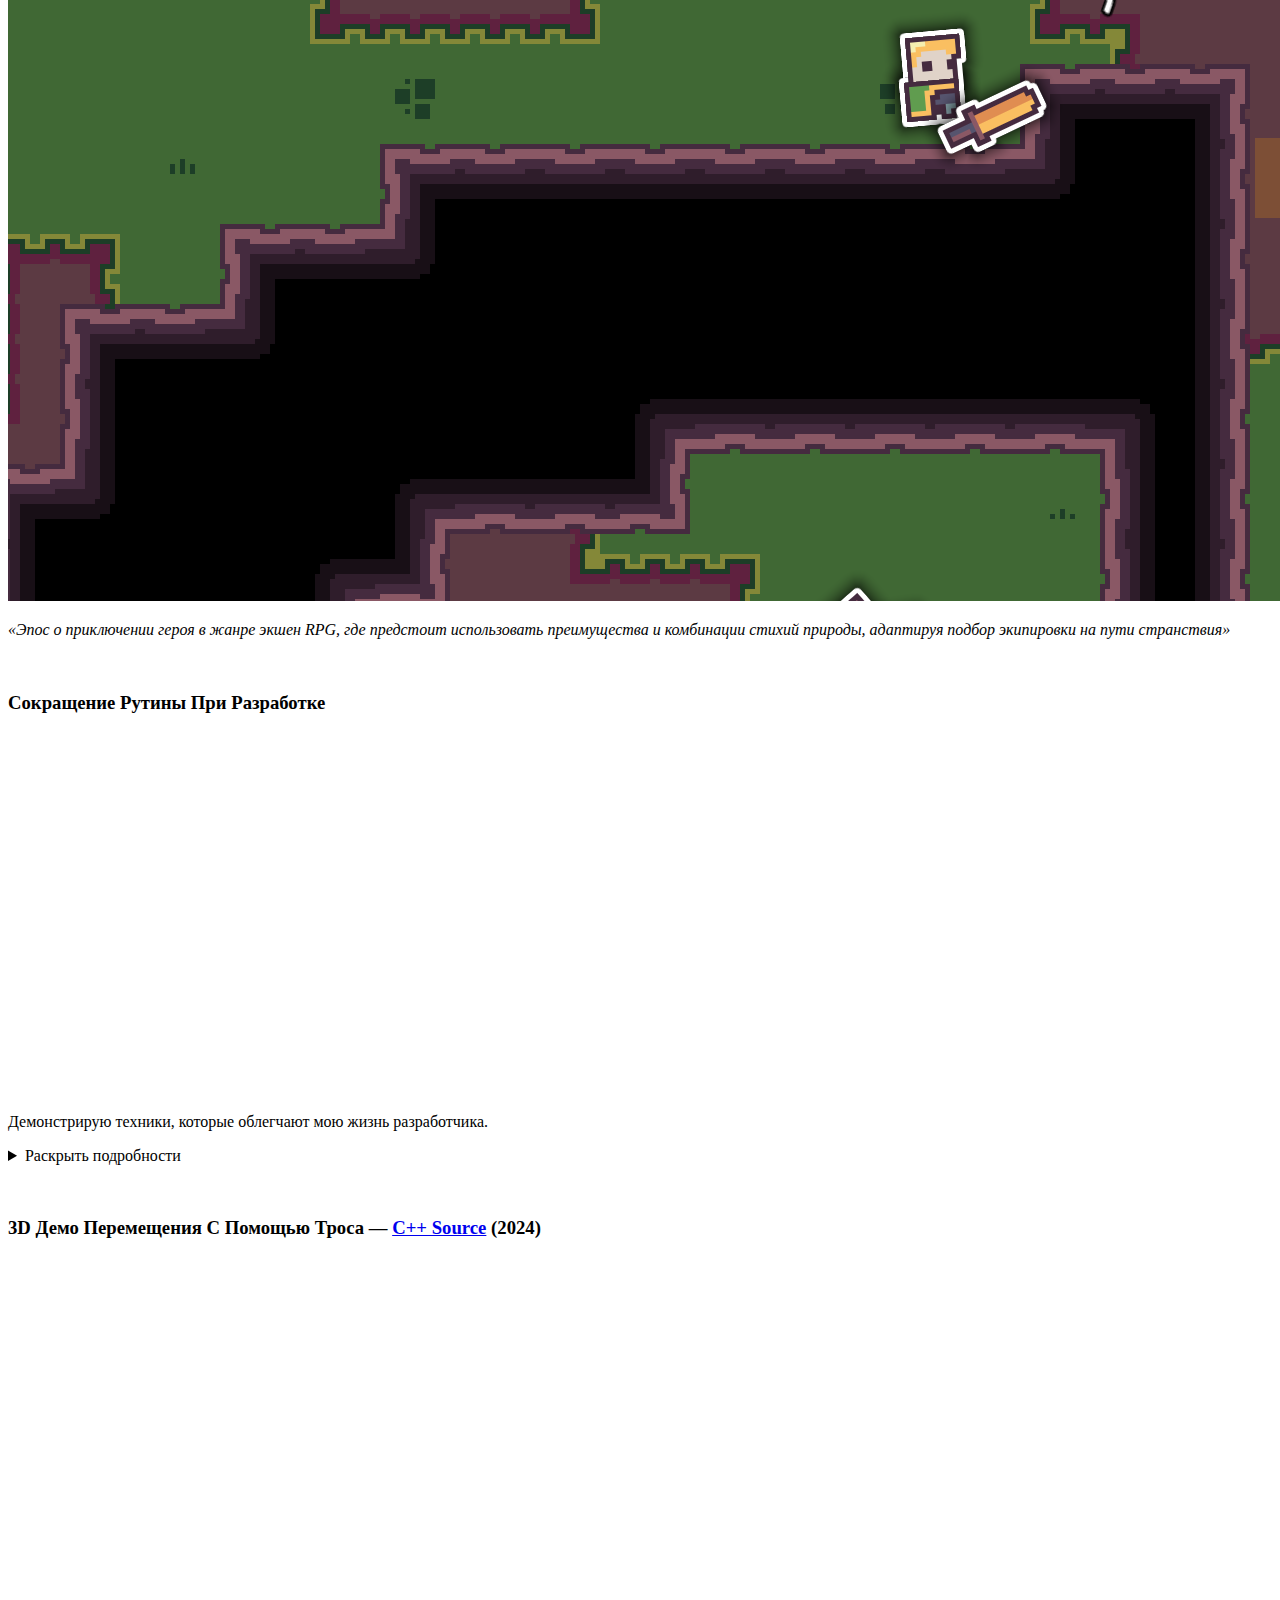
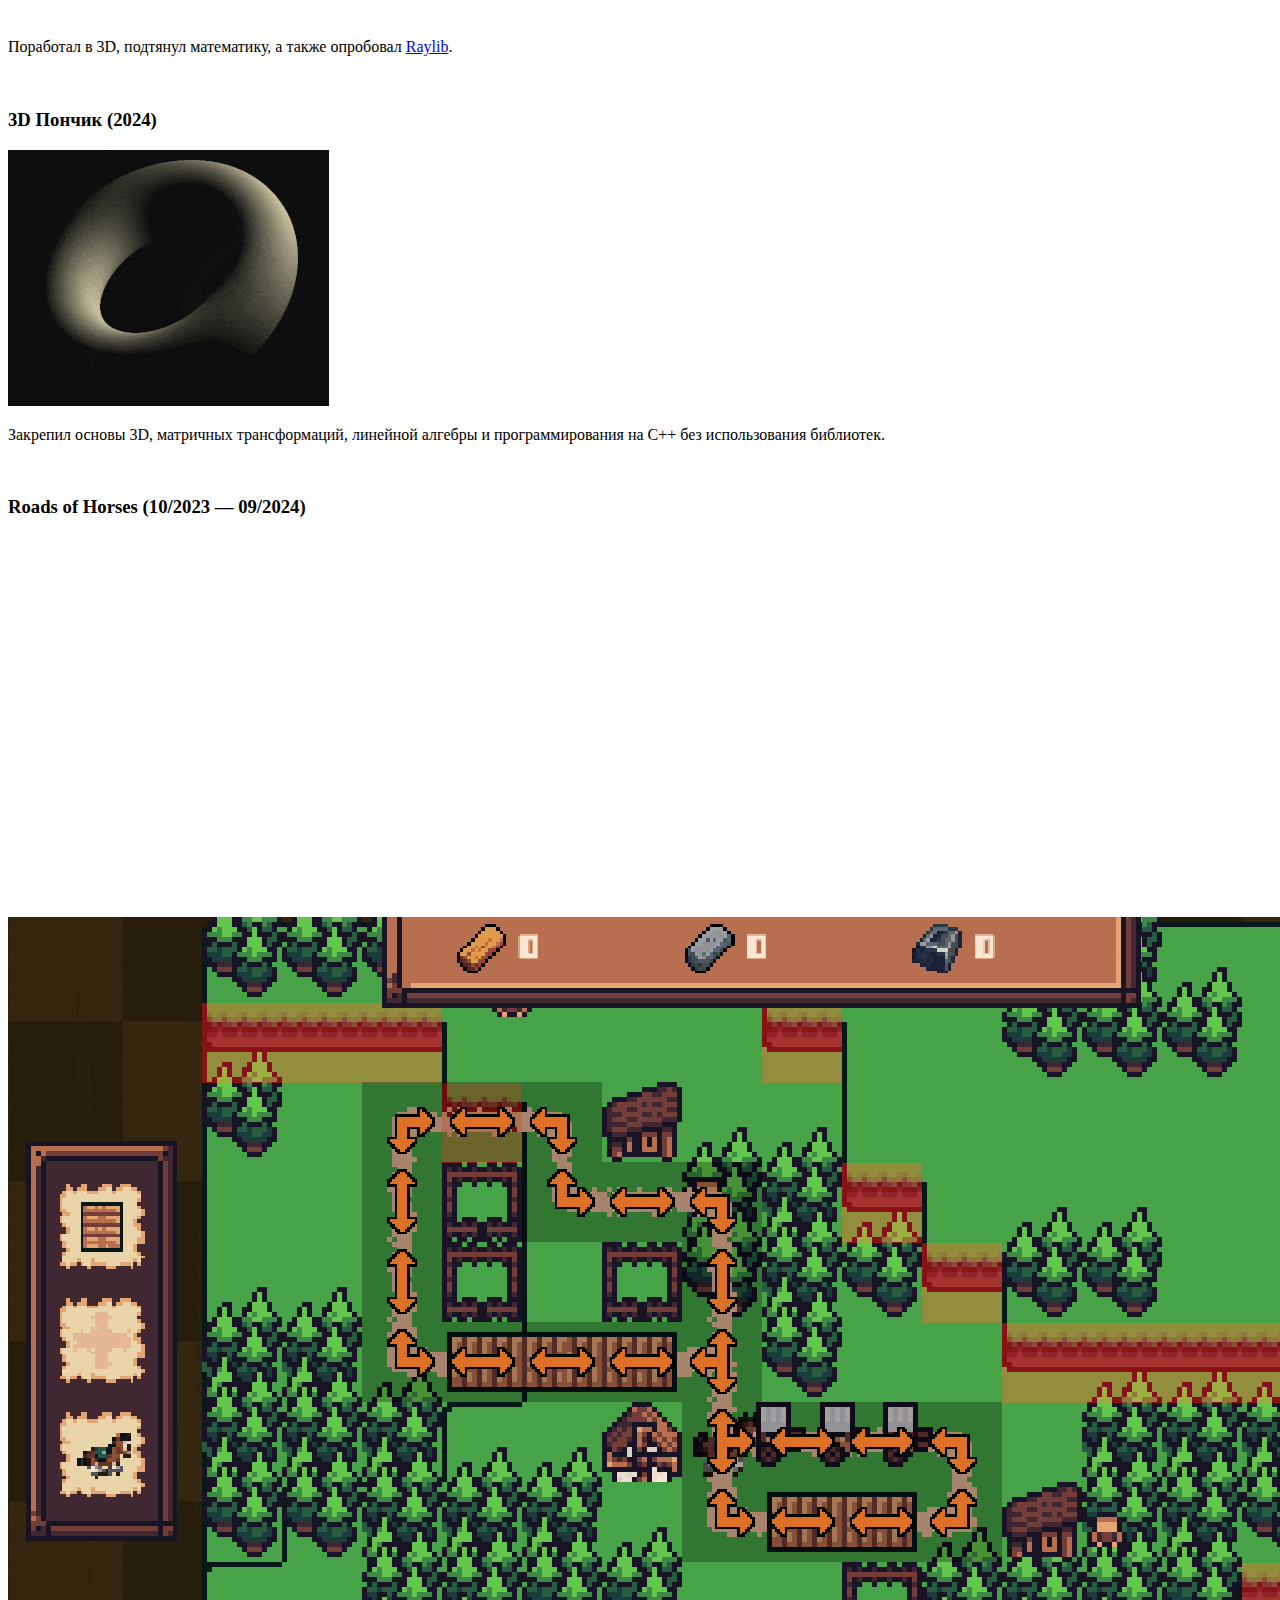
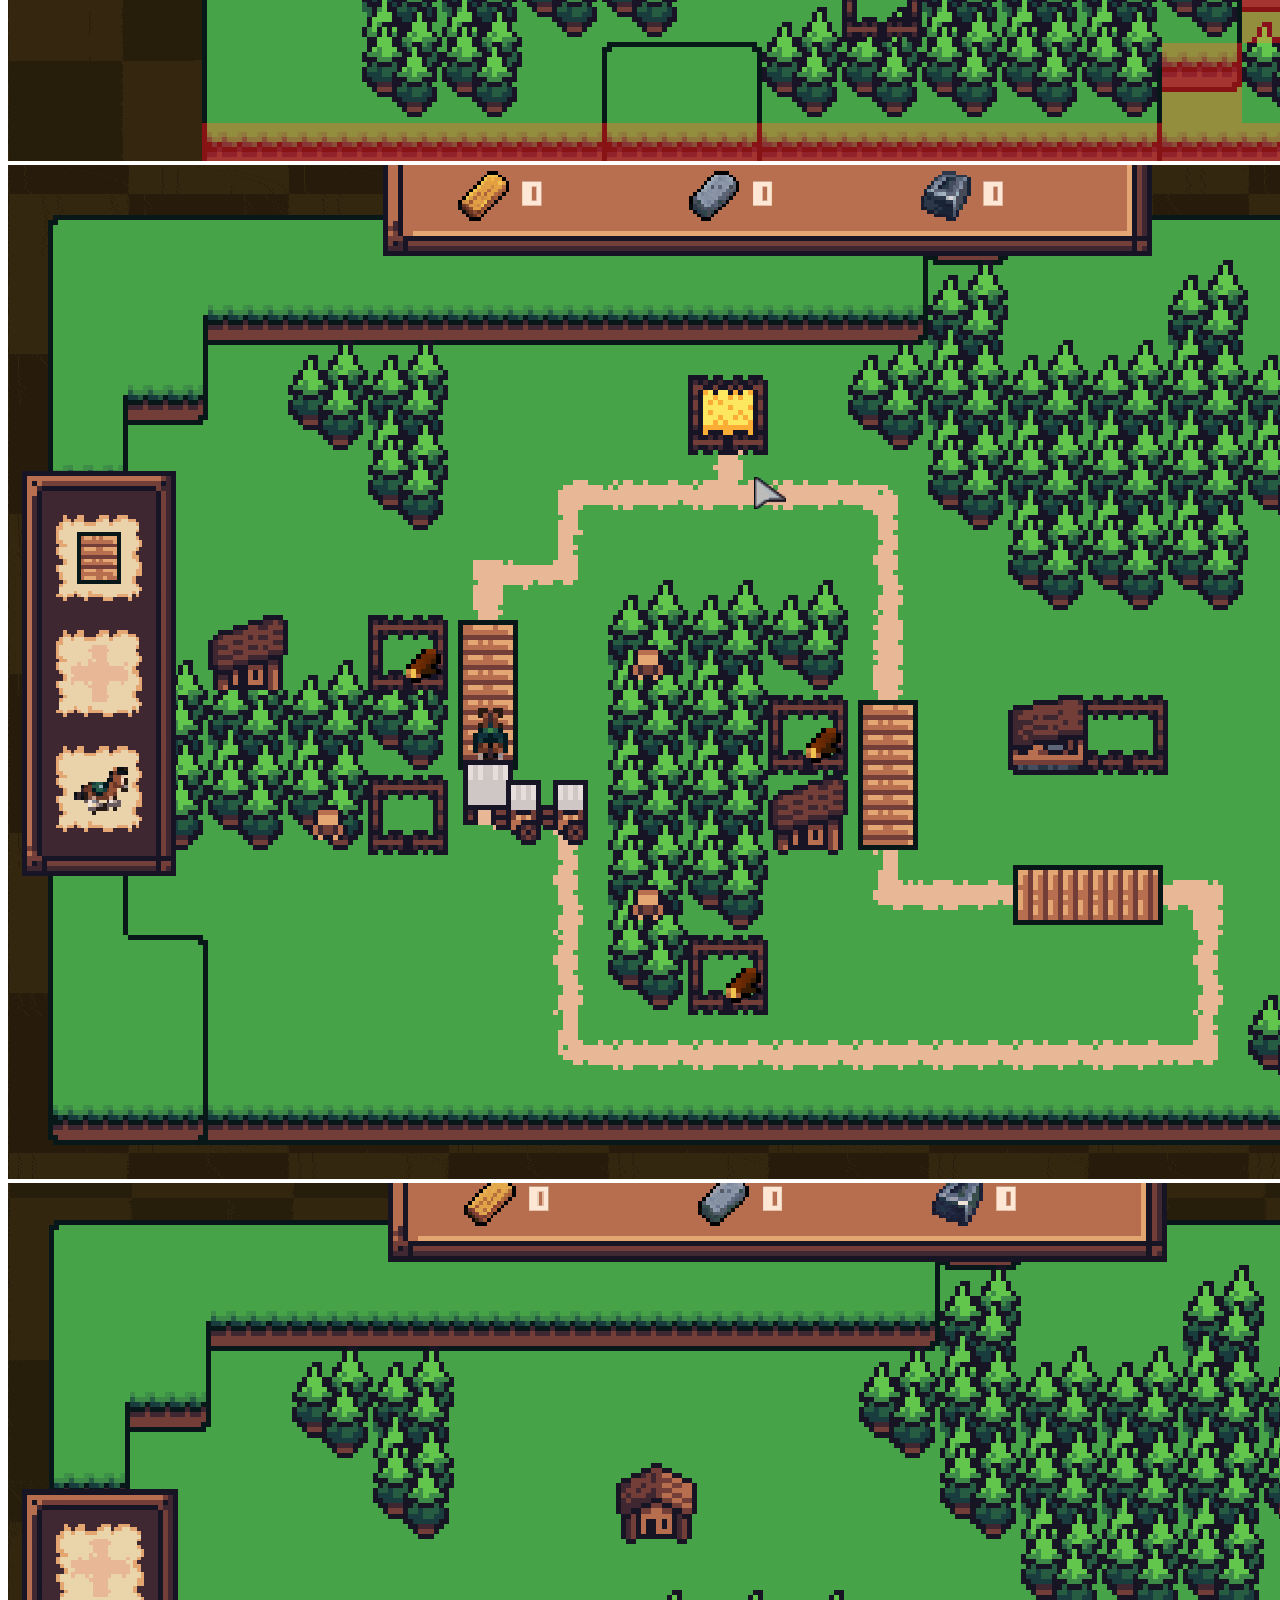
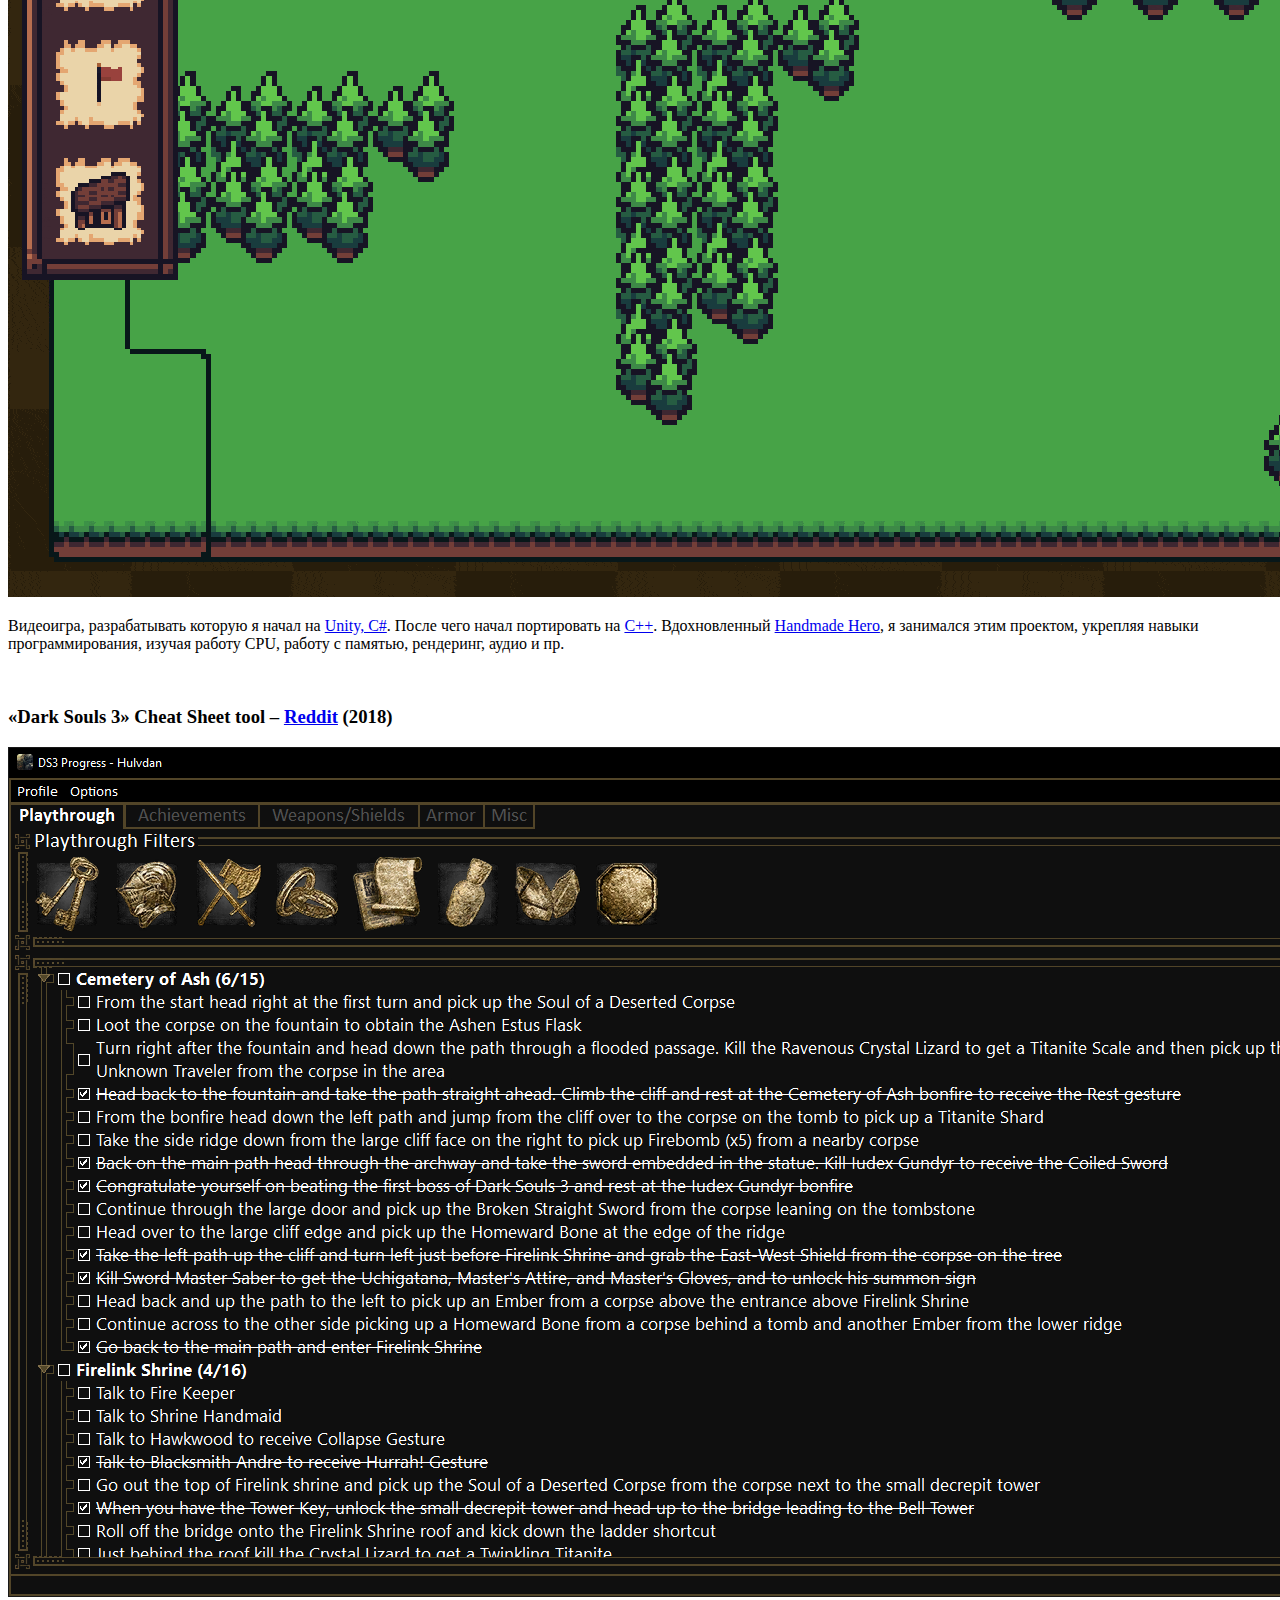
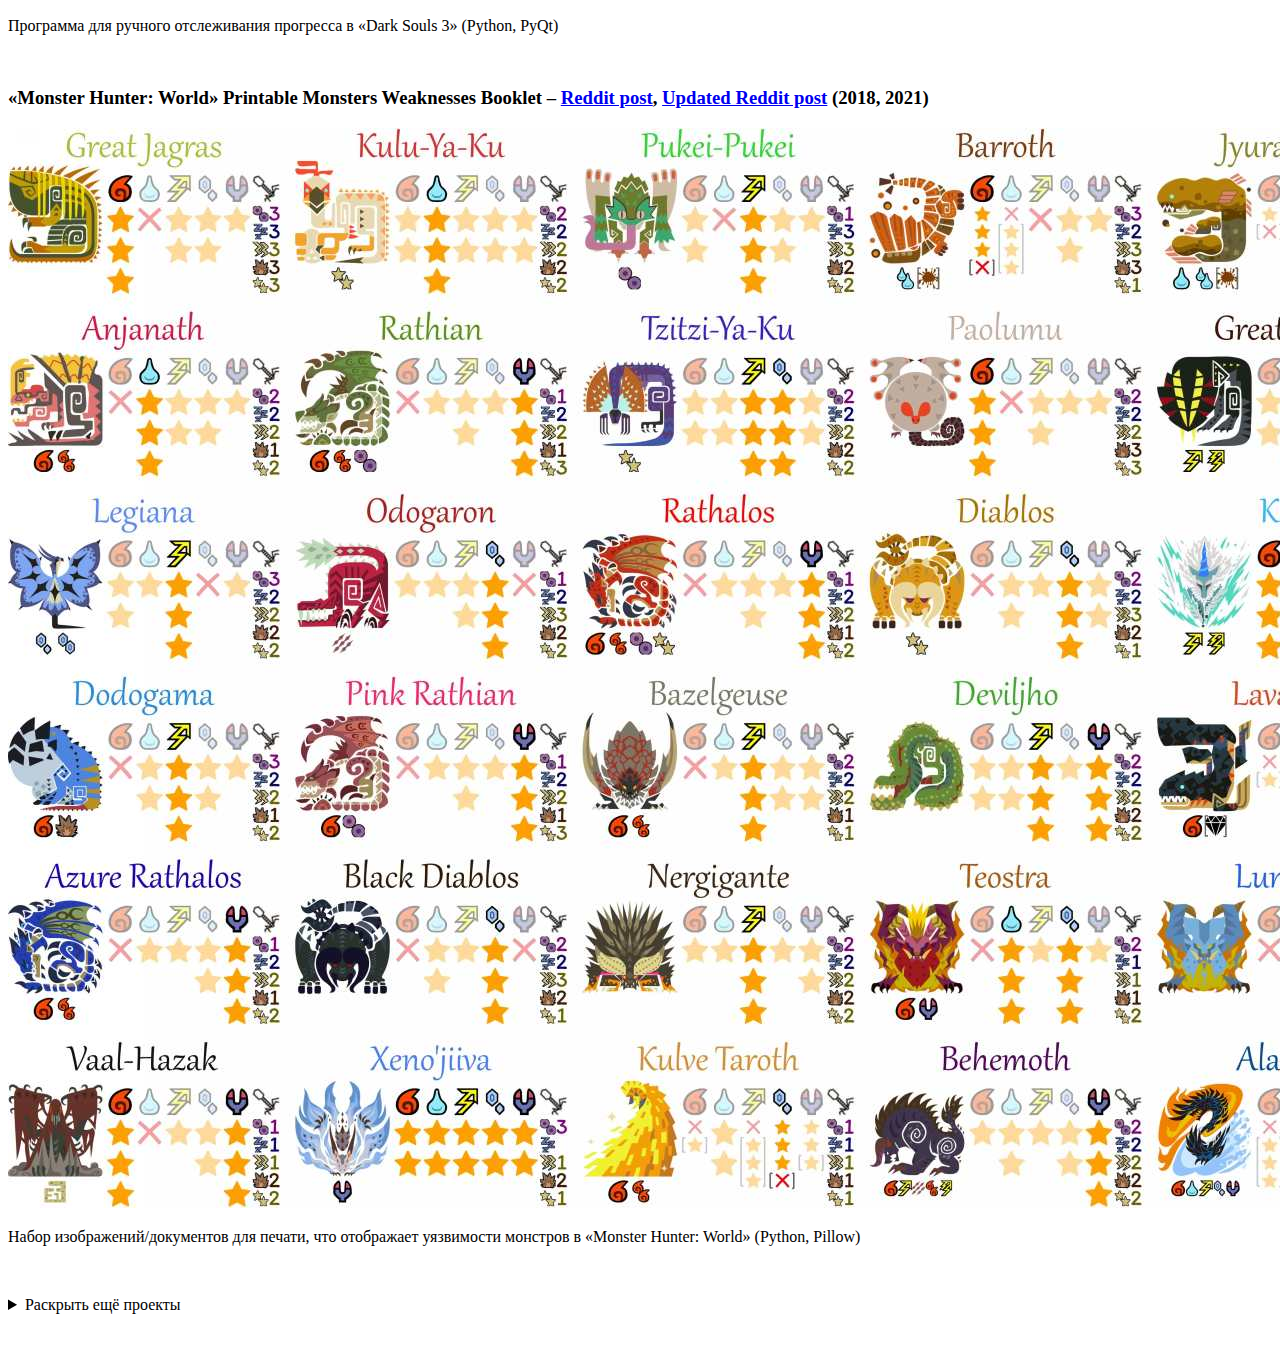
==== commit 75d3dfdc: "reordered stuff" ====
--- a/docs/index.html
+++ b/docs/index.html
@@ -150,6 +150,22 @@
 
 <p><br></p>
 
+<h3>«Dark Souls 3» Cheat Sheet tool – <a href="https://www.reddit.com/r/darksouls3/comments/7ylfqp/dark_souls_3_cheat_sheet_tool/">Reddit</a> (2018)</h3>
+
+<p><img src="assets/ds3-cheat-sheet-tool.png" alt="" /></p>
+
+<p>Программа для ручного отслеживания прогресса в «Dark Souls 3» (Python, PyQt)</p>
+
+<p><br></p>
+
+<h3>«Monster Hunter: World» Printable Monsters Weaknesses Booklet – <a href="https://www.reddit.com/r/MonsterHunterWorld/comments/98avyb/mhw_printable_monsters_weaknesses_guide/">Reddit post</a>, <a href="https://www.reddit.com/r/MonsterHunterWorld/comments/njj57i/mhw_printable_monsters_weaknesses_guide_updated/">Updated Reddit post</a> (2018, 2021)</h3>
+
+<p><img src="assets/mhw_booklet.jpeg" alt="" /></p>
+
+<p>Набор изображений/документов для печати, что отображает уязвимости монстров в «Monster Hunter: World» (Python, Pillow)</p>
+
+<p><br></p>
+
 <p><details>
   <summary>
     Раскрыть ещё проекты
@@ -190,7 +206,7 @@
 <img src="assets/sokoban_in_terminal_block_placed.jpg" alt="" />
 <img src="assets/sokoban_in_terminal.jpg" alt="" /></p>
 
-<p></p>
+<p><br></p>
 
 <h3>Credited Work</h3>
 
@@ -200,22 +216,6 @@
 </ul>
 
 <p></details></p>
-
-<p><br></p>
-
-<h3>«Dark Souls 3» Cheat Sheet tool – <a href="https://www.reddit.com/r/darksouls3/comments/7ylfqp/dark_souls_3_cheat_sheet_tool/">Reddit</a> (2018)</h3>
-
-<p><img src="assets/ds3-cheat-sheet-tool.png" alt="" /></p>
-
-<p>Программа для ручного отслеживания прогресса в «Dark Souls 3» (Python, PyQt)</p>
-
-<p><br></p>
-
-<h3>«Monster Hunter: World» Printable Monsters Weaknesses Booklet – <a href="https://www.reddit.com/r/MonsterHunterWorld/comments/98avyb/mhw_printable_monsters_weaknesses_guide/">Reddit post</a>, <a href="https://www.reddit.com/r/MonsterHunterWorld/comments/njj57i/mhw_printable_monsters_weaknesses_guide_updated/">Updated Reddit post</a> (2018, 2021)</h3>
-
-<p><img src="assets/mhw_booklet.jpeg" alt="" /></p>
-
-<p>Набор изображений/документов для печати, что отображает уязвимости монстров в «Monster Hunter: World» (Python, Pillow)</p>
 
 <p><!-- <br> --></p>
 
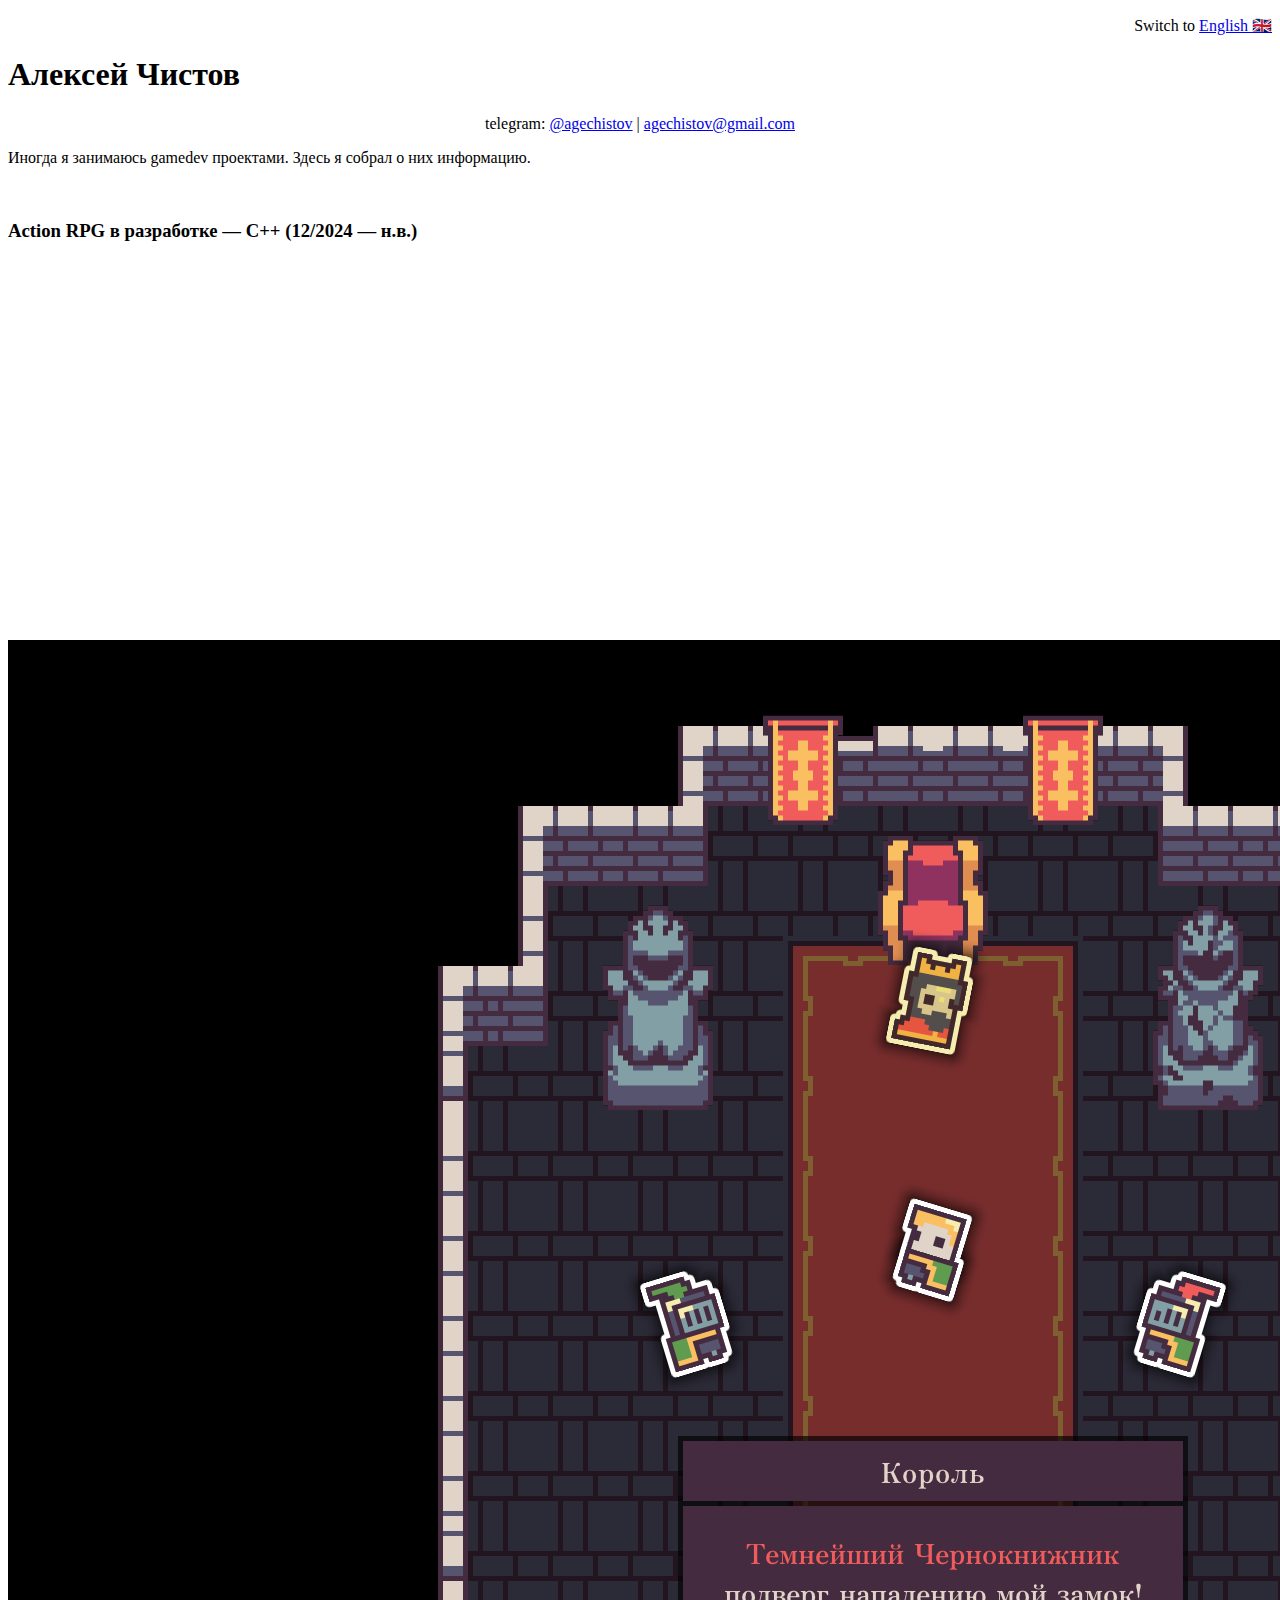
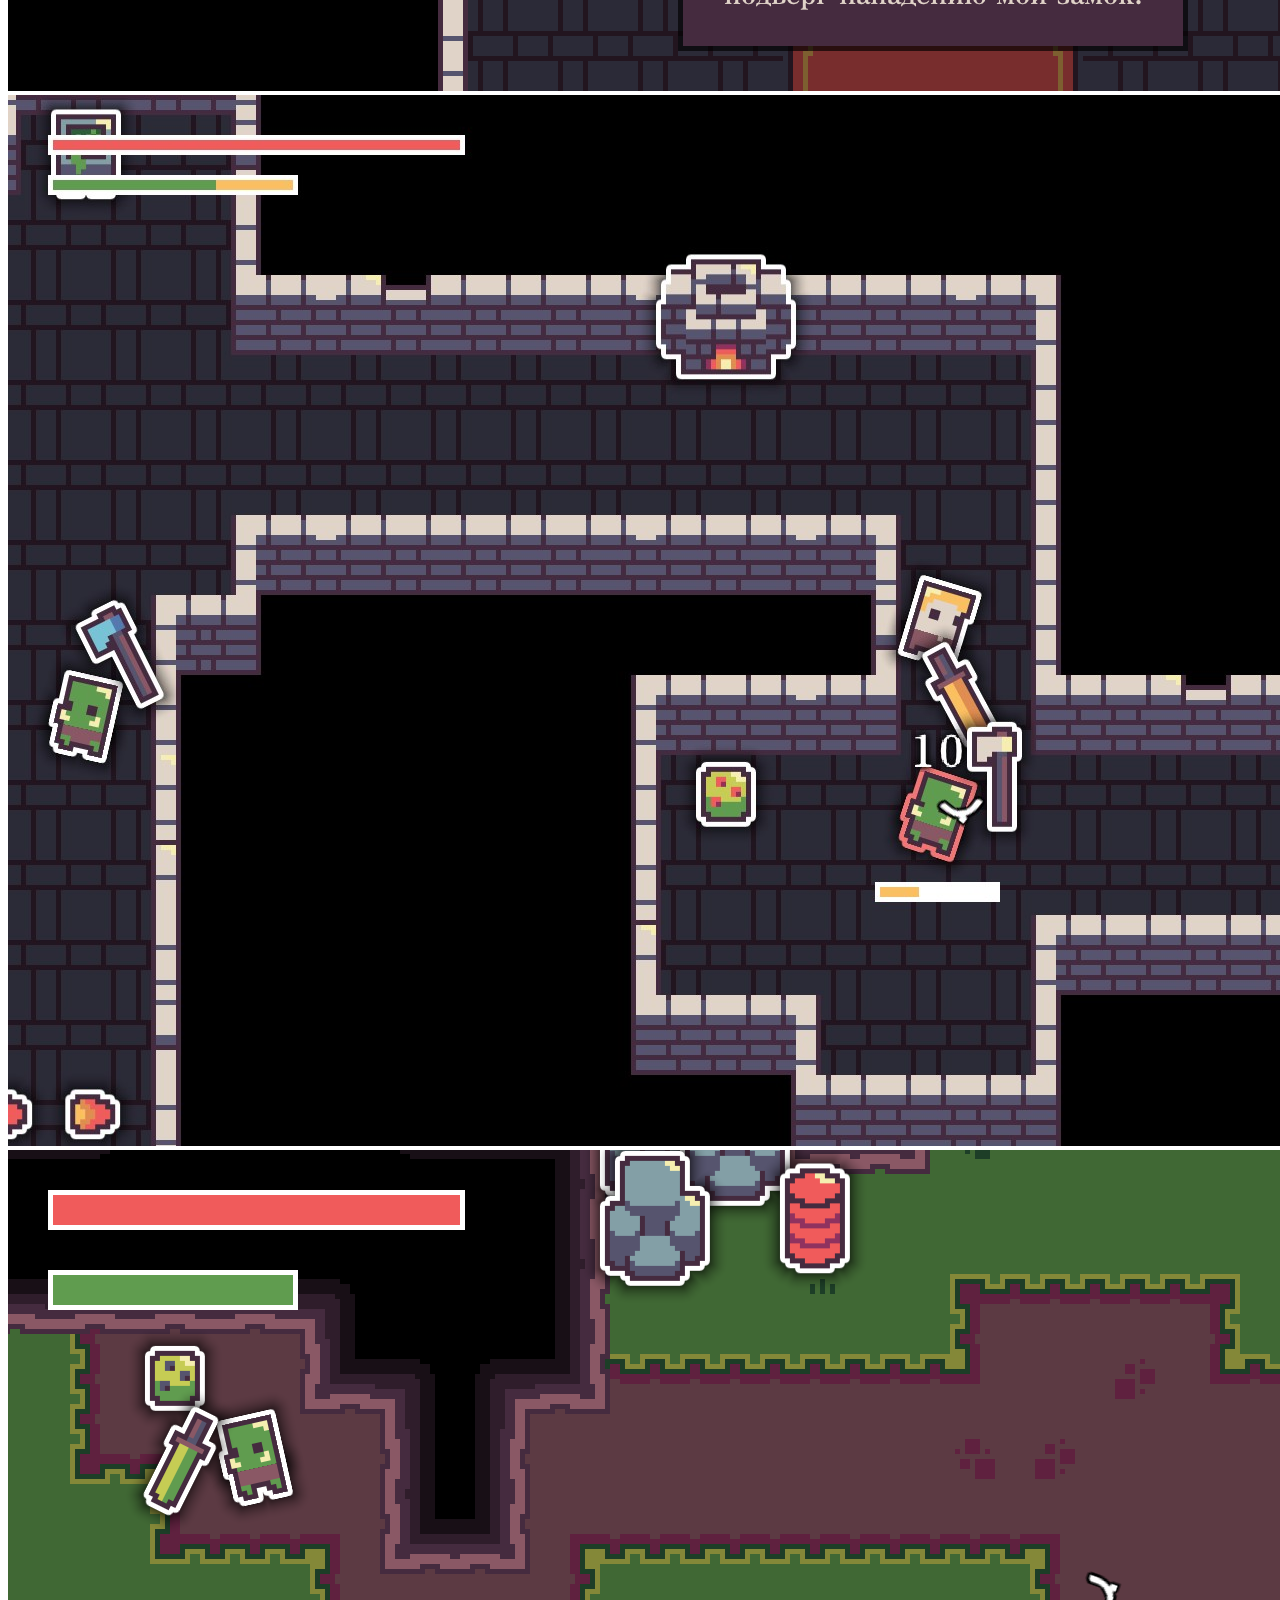
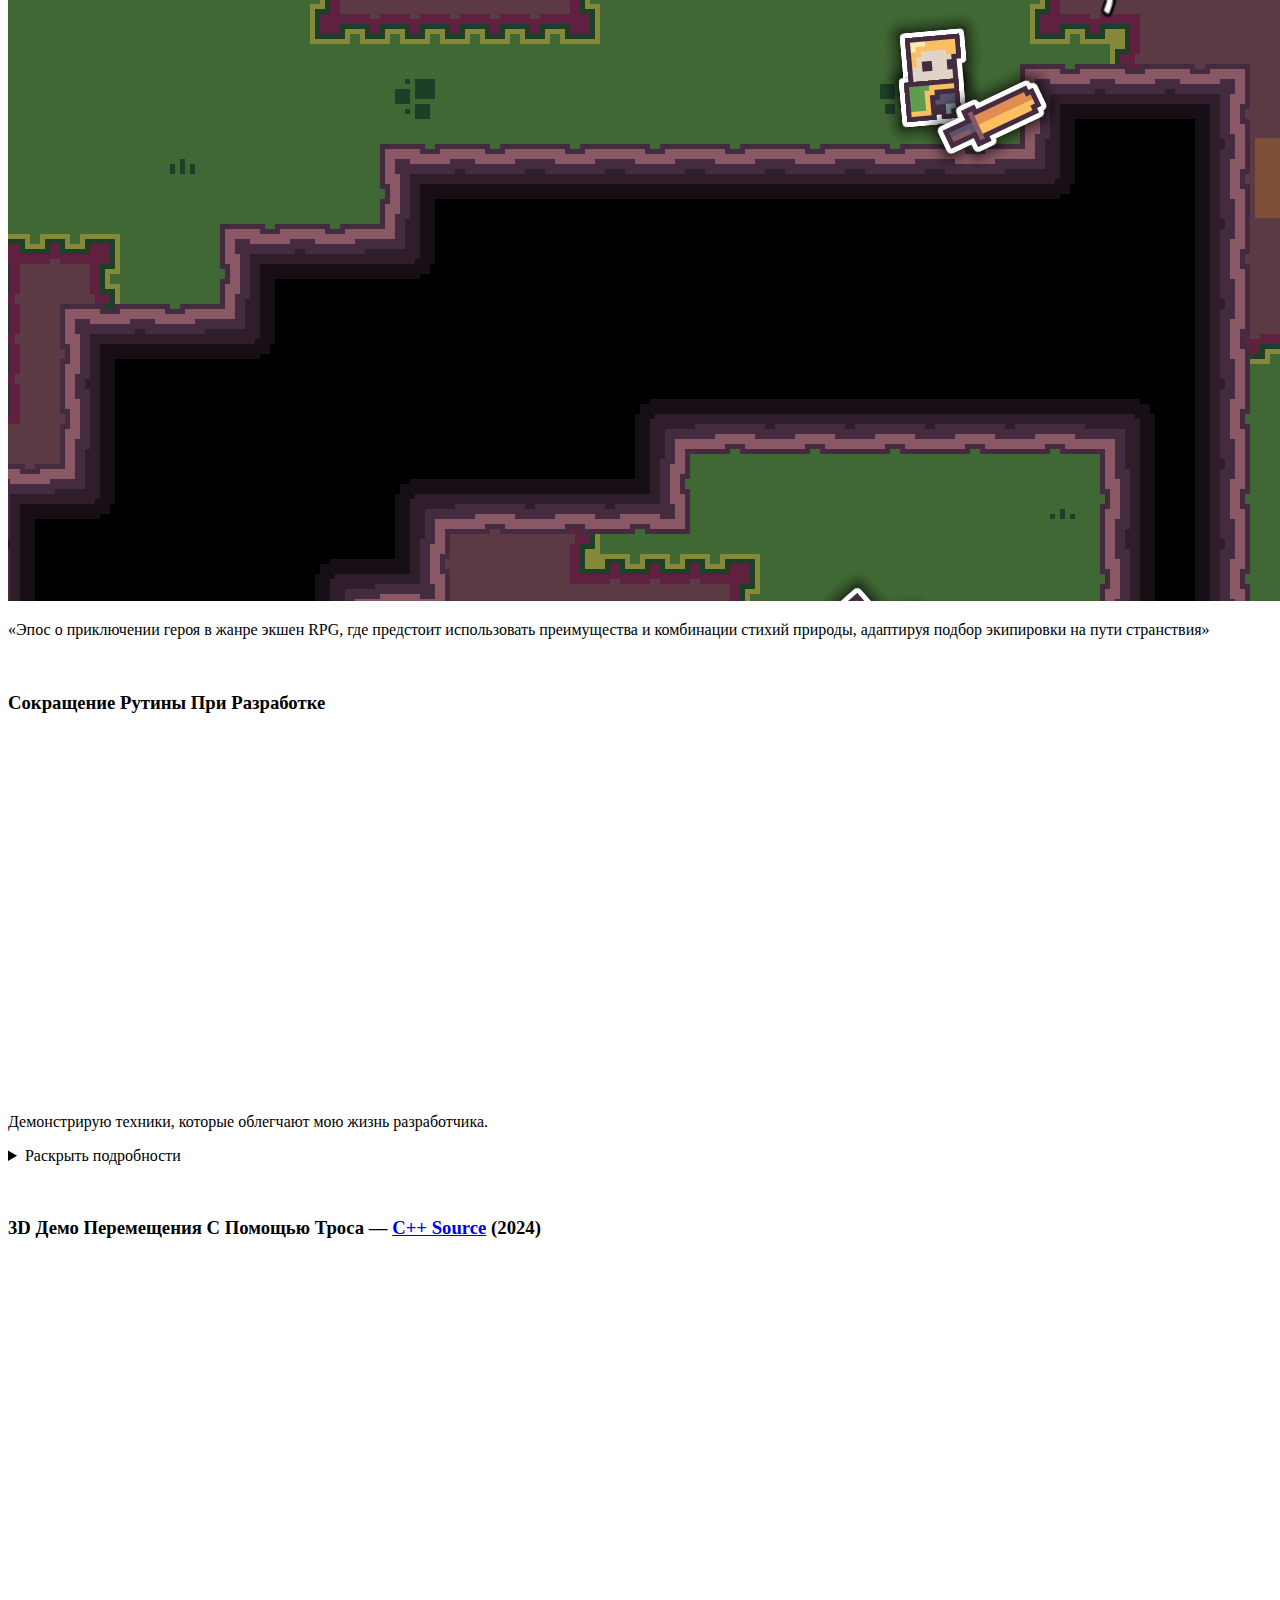
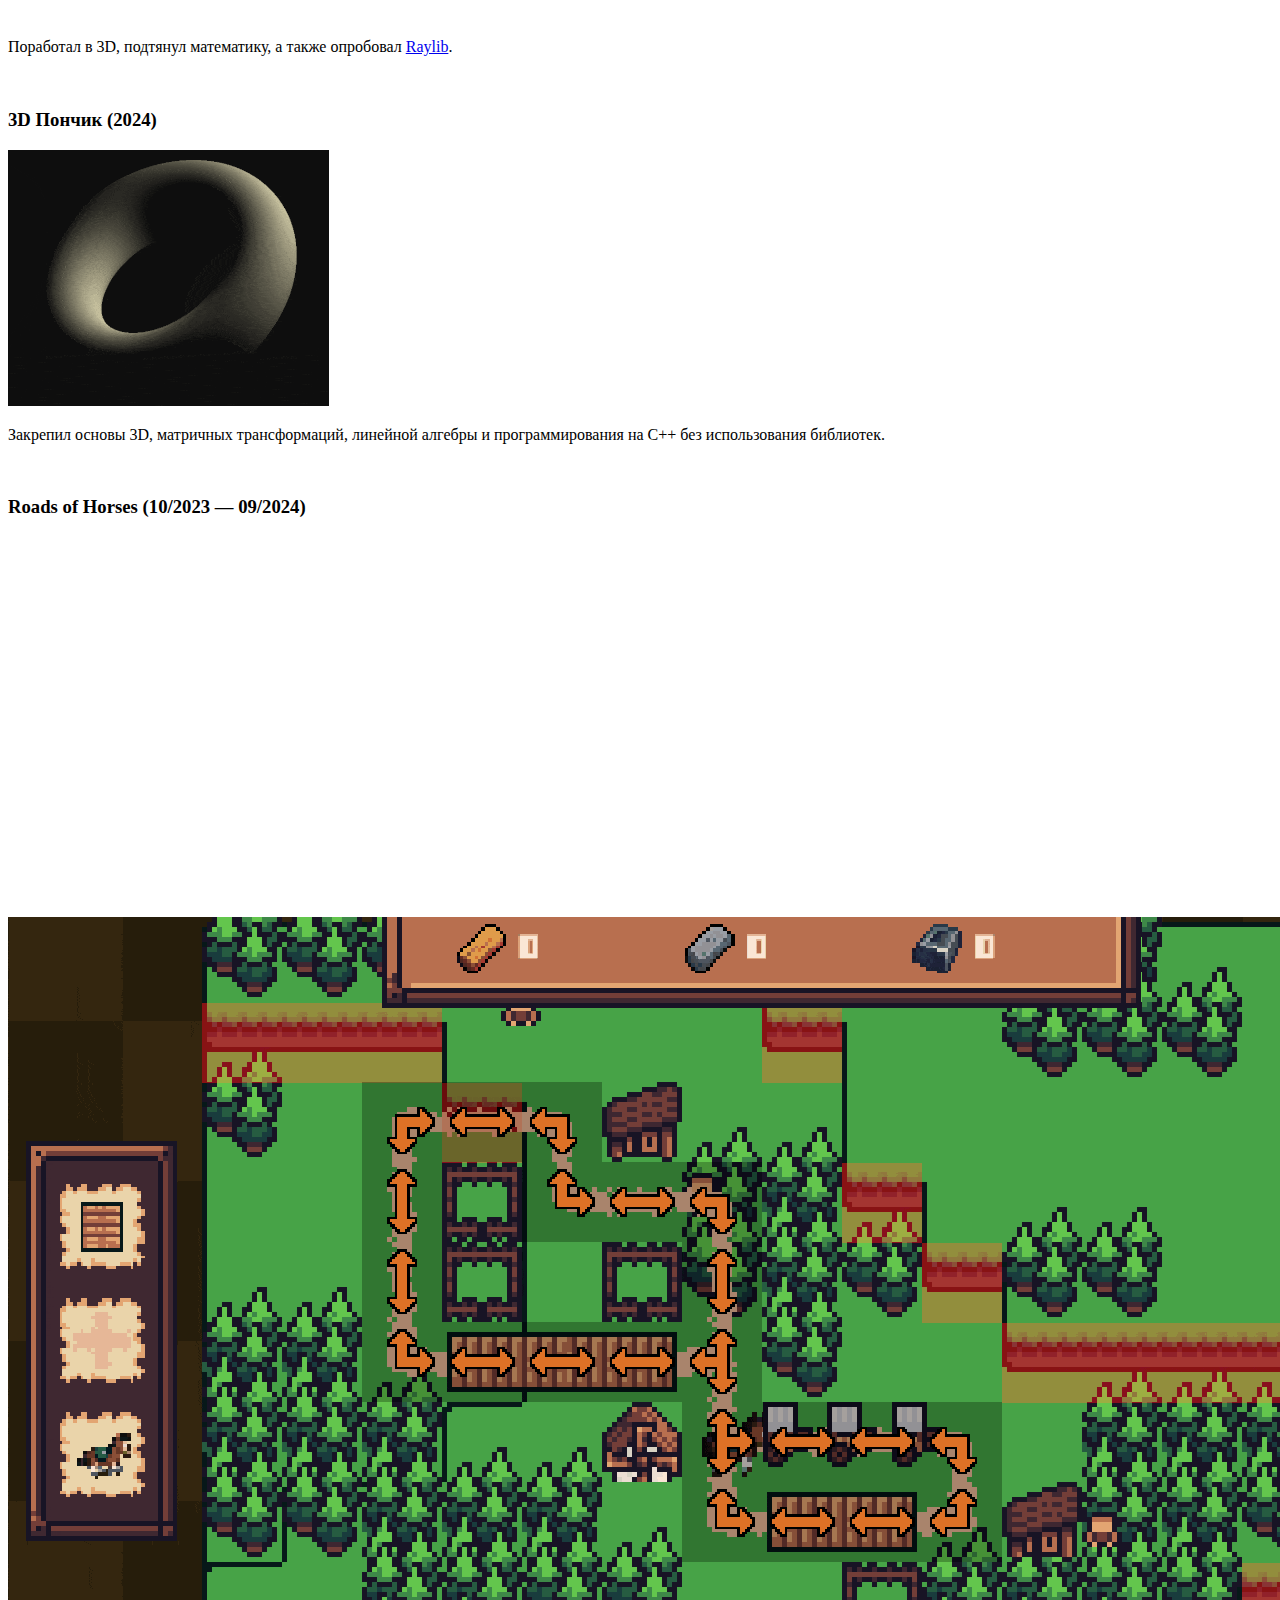
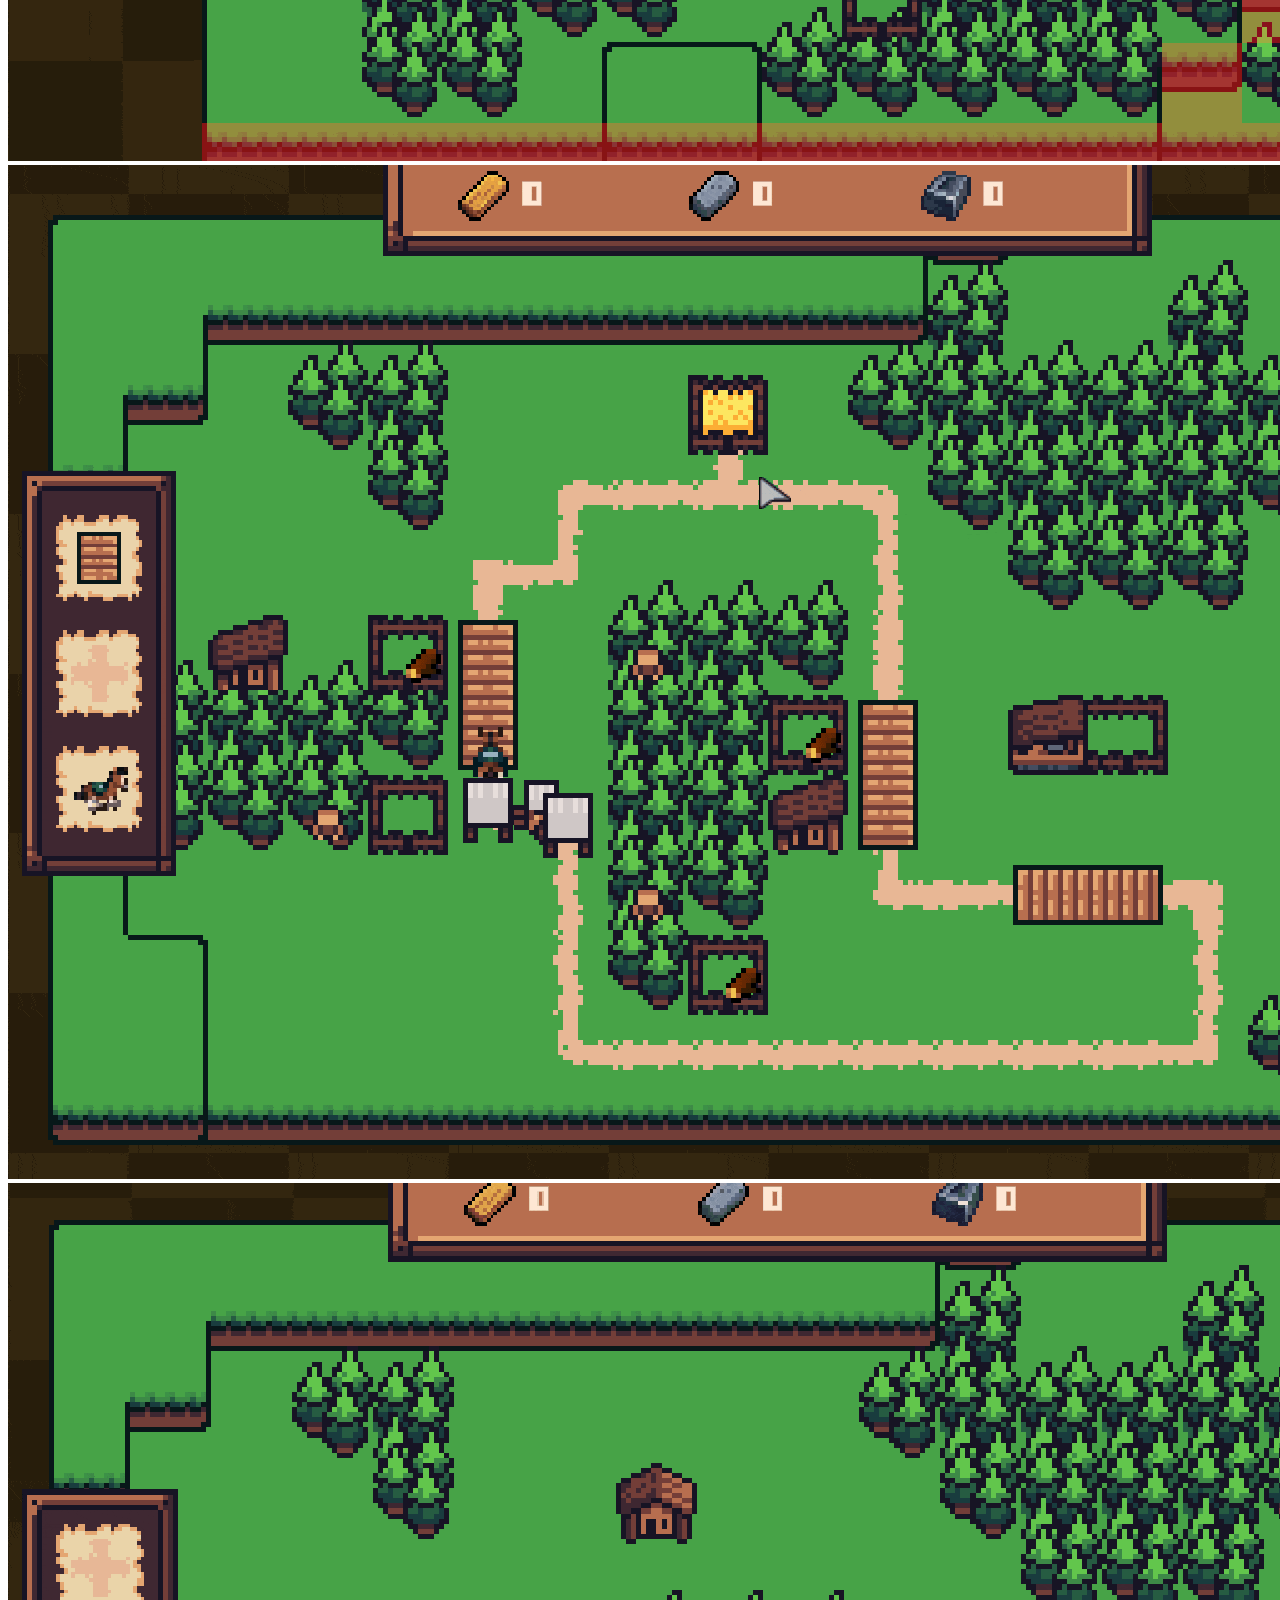
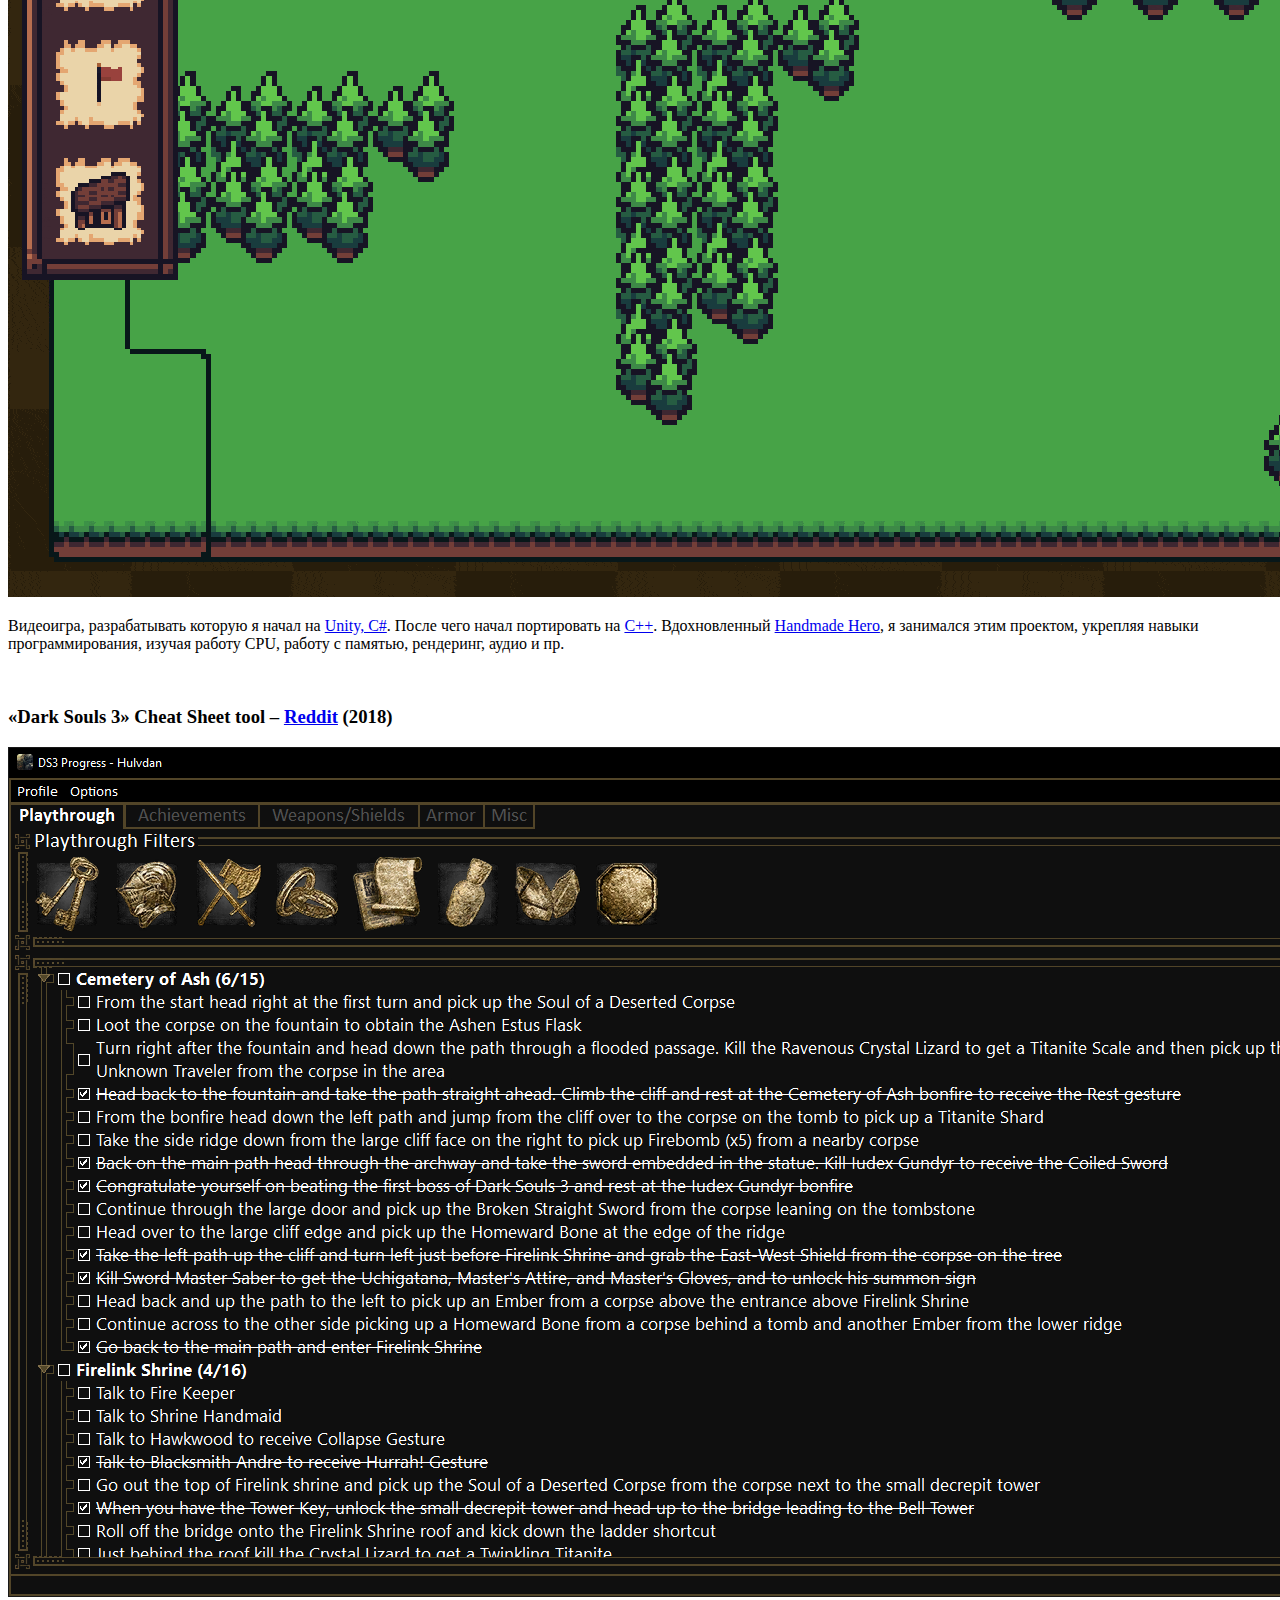
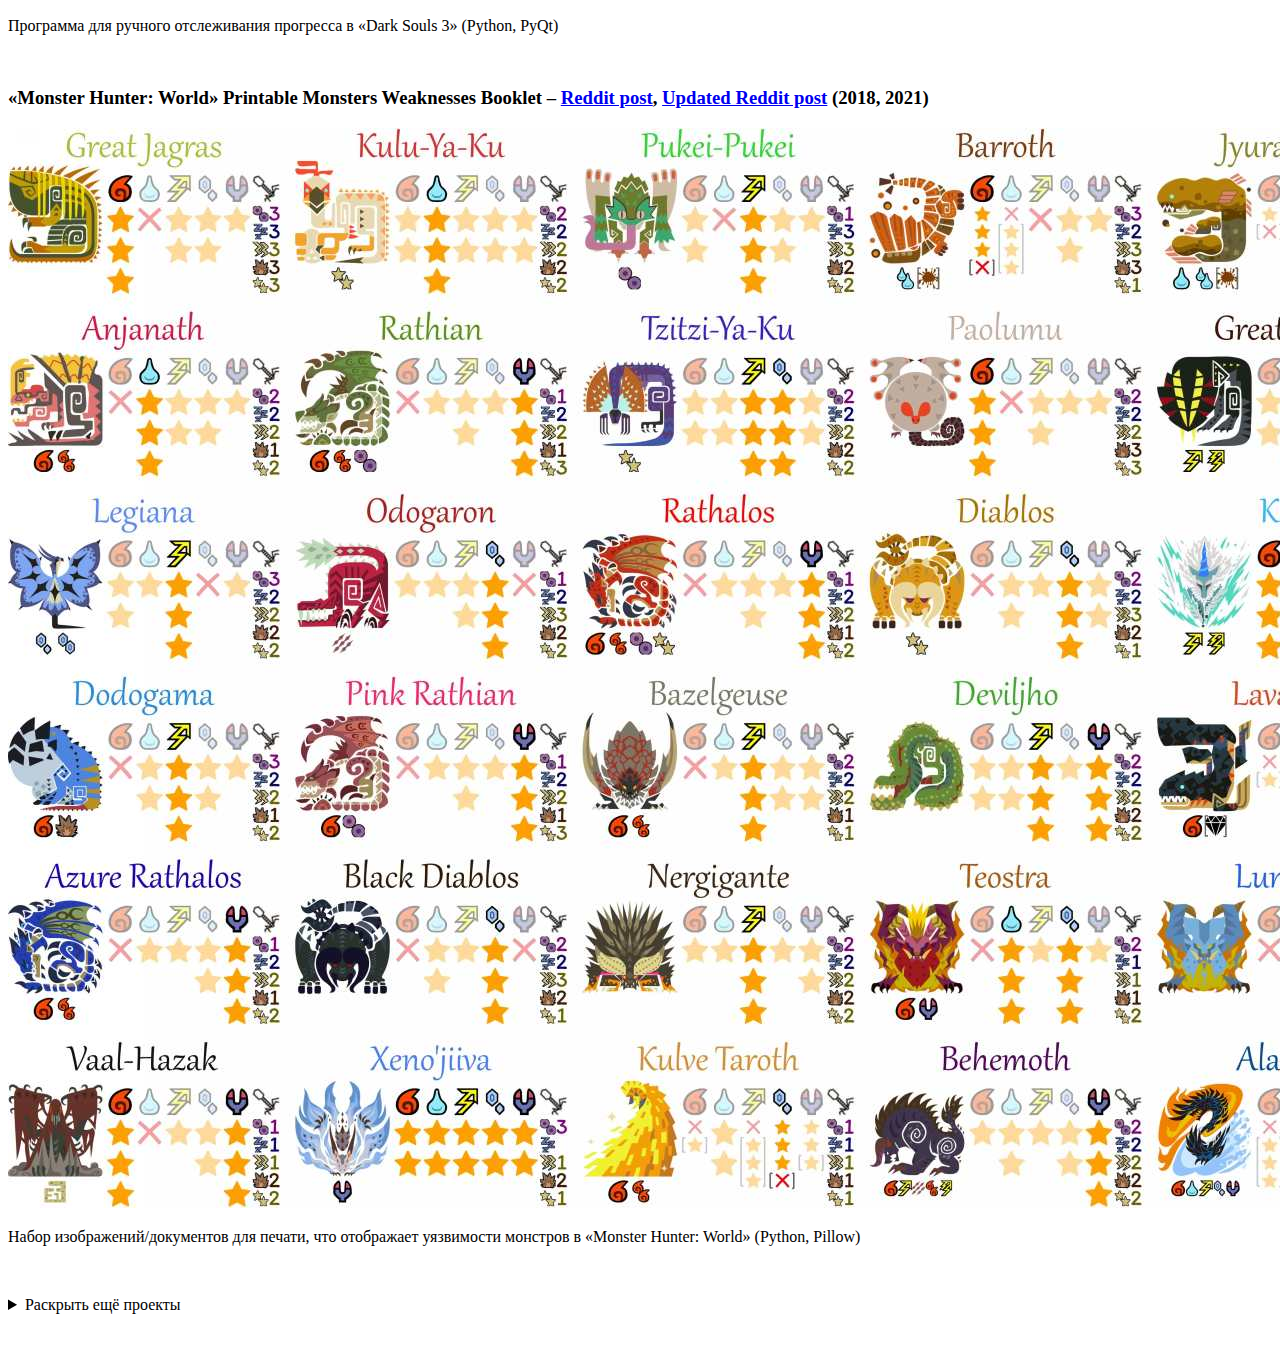
==== commit 7b75856f: "style" ====
--- a/docs/index.html
+++ b/docs/index.html
@@ -53,7 +53,7 @@
 <!-- <img src="assets/rec0.png" alt="" /> -->
 <!-- <img src="assets/rec1.png" alt="" /> --></p>
 
-<p><em>«Эпос о приключении героя в жанре экшен RPG, где предстоит использовать преимущества и комбинации стихий природы, адаптируя подбор экипировки на пути странствия»</em></p>
+<p>«Эпос о приключении героя в жанре экшен RPG, где предстоит использовать преимущества и комбинации стихий природы, адаптируя подбор экипировки на пути странствия»</p>
 
 <p><br></p>
 
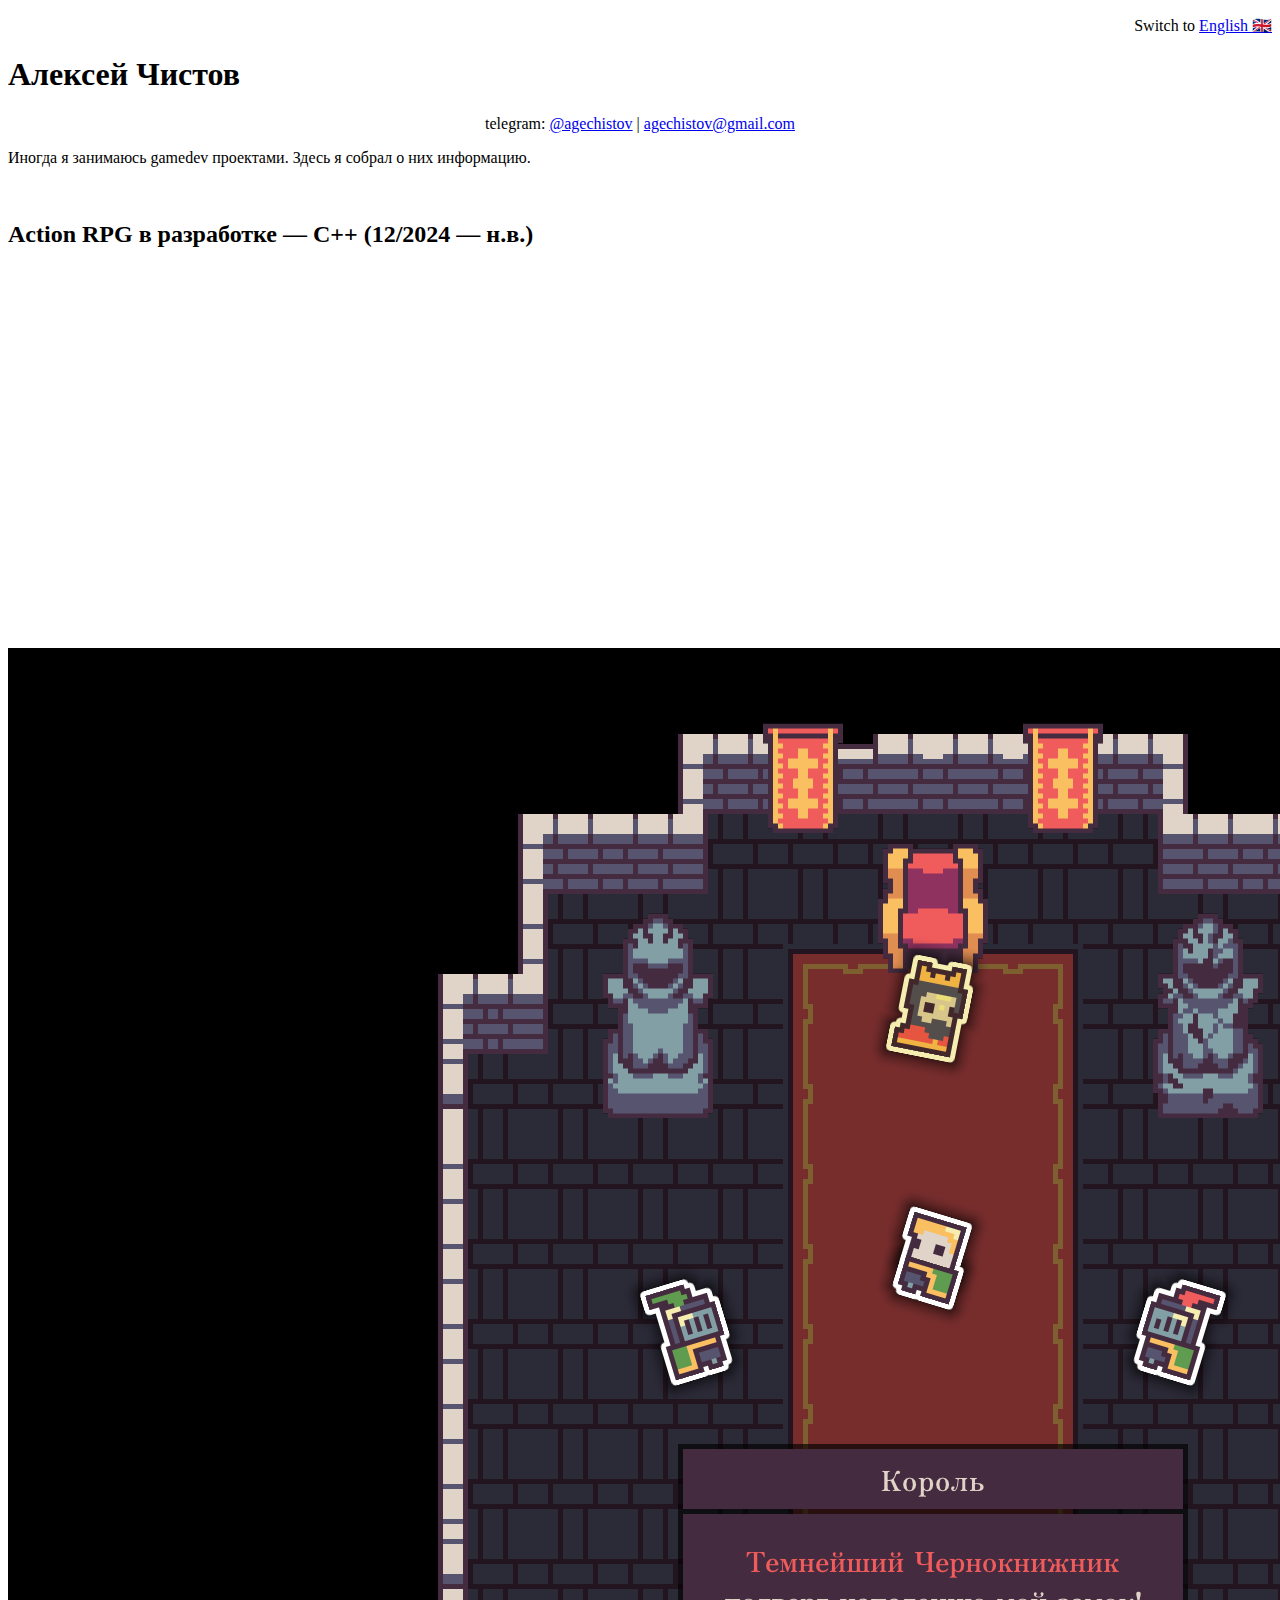
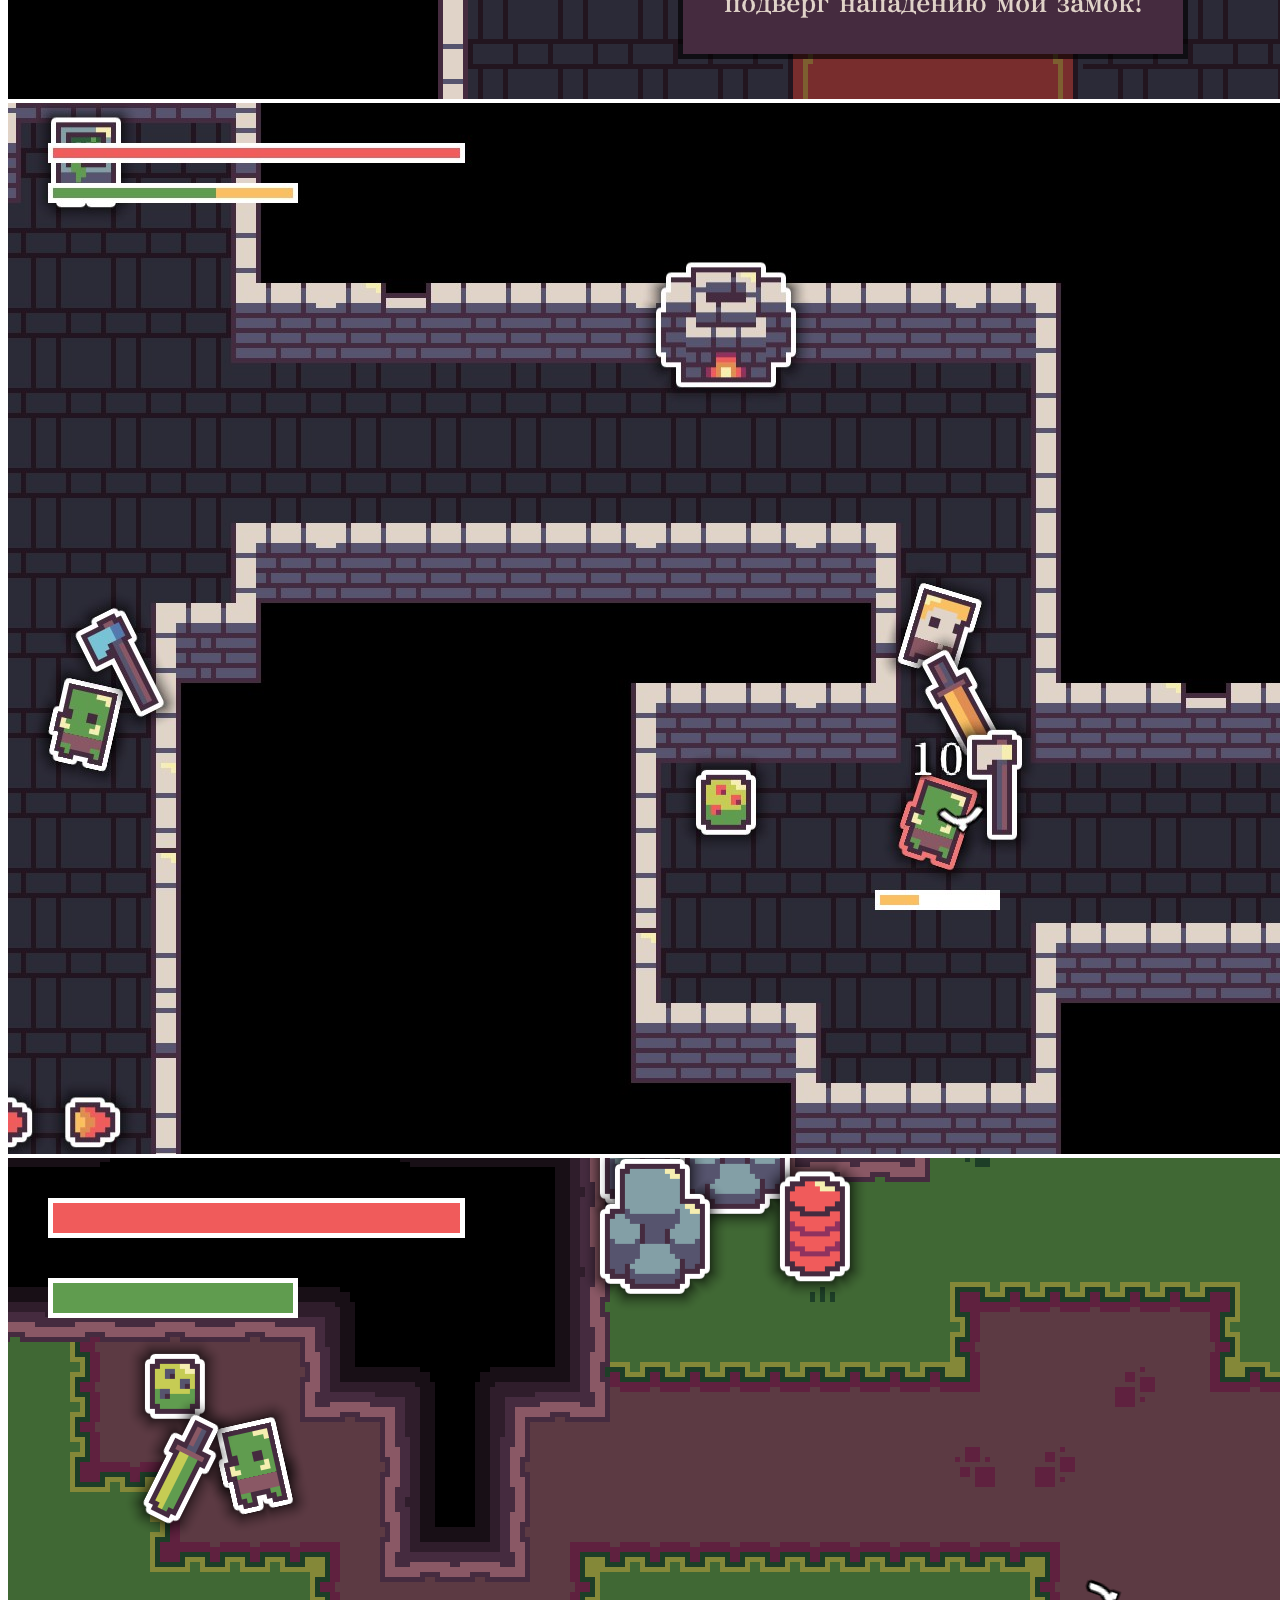
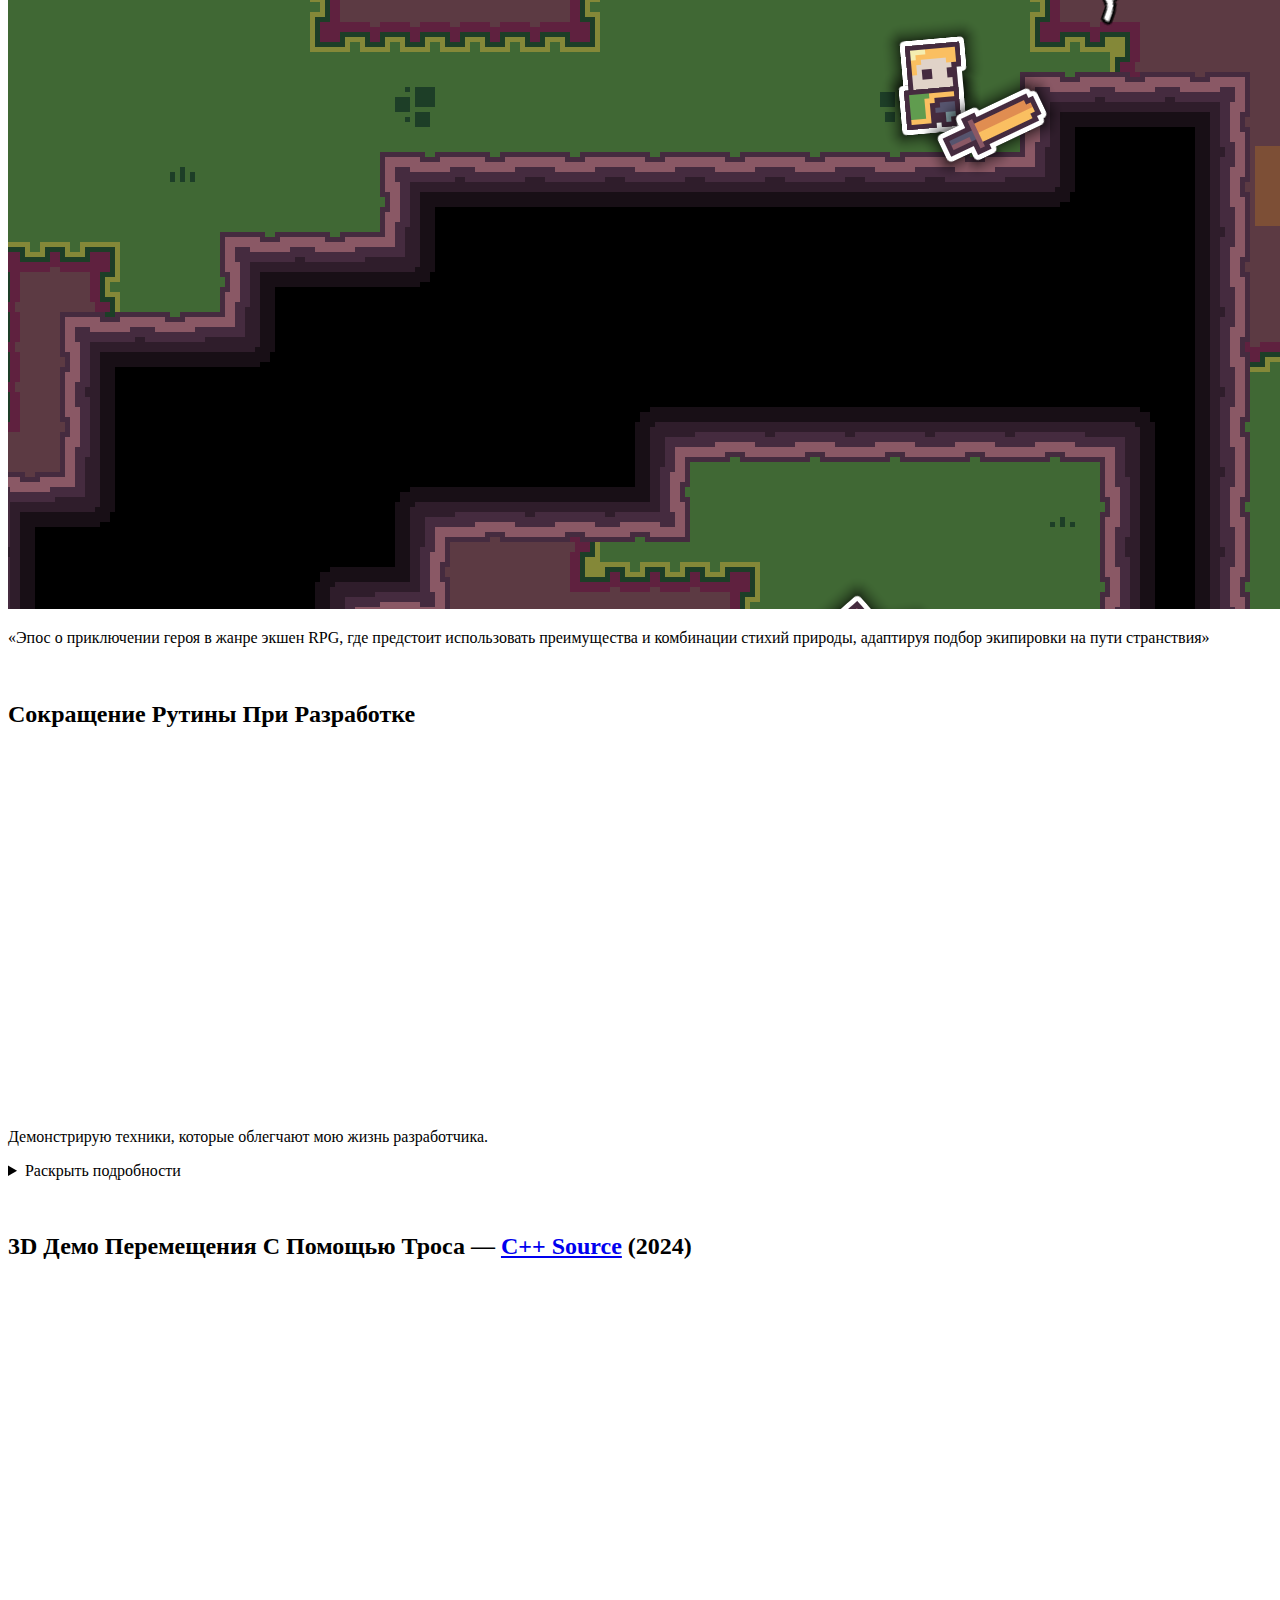
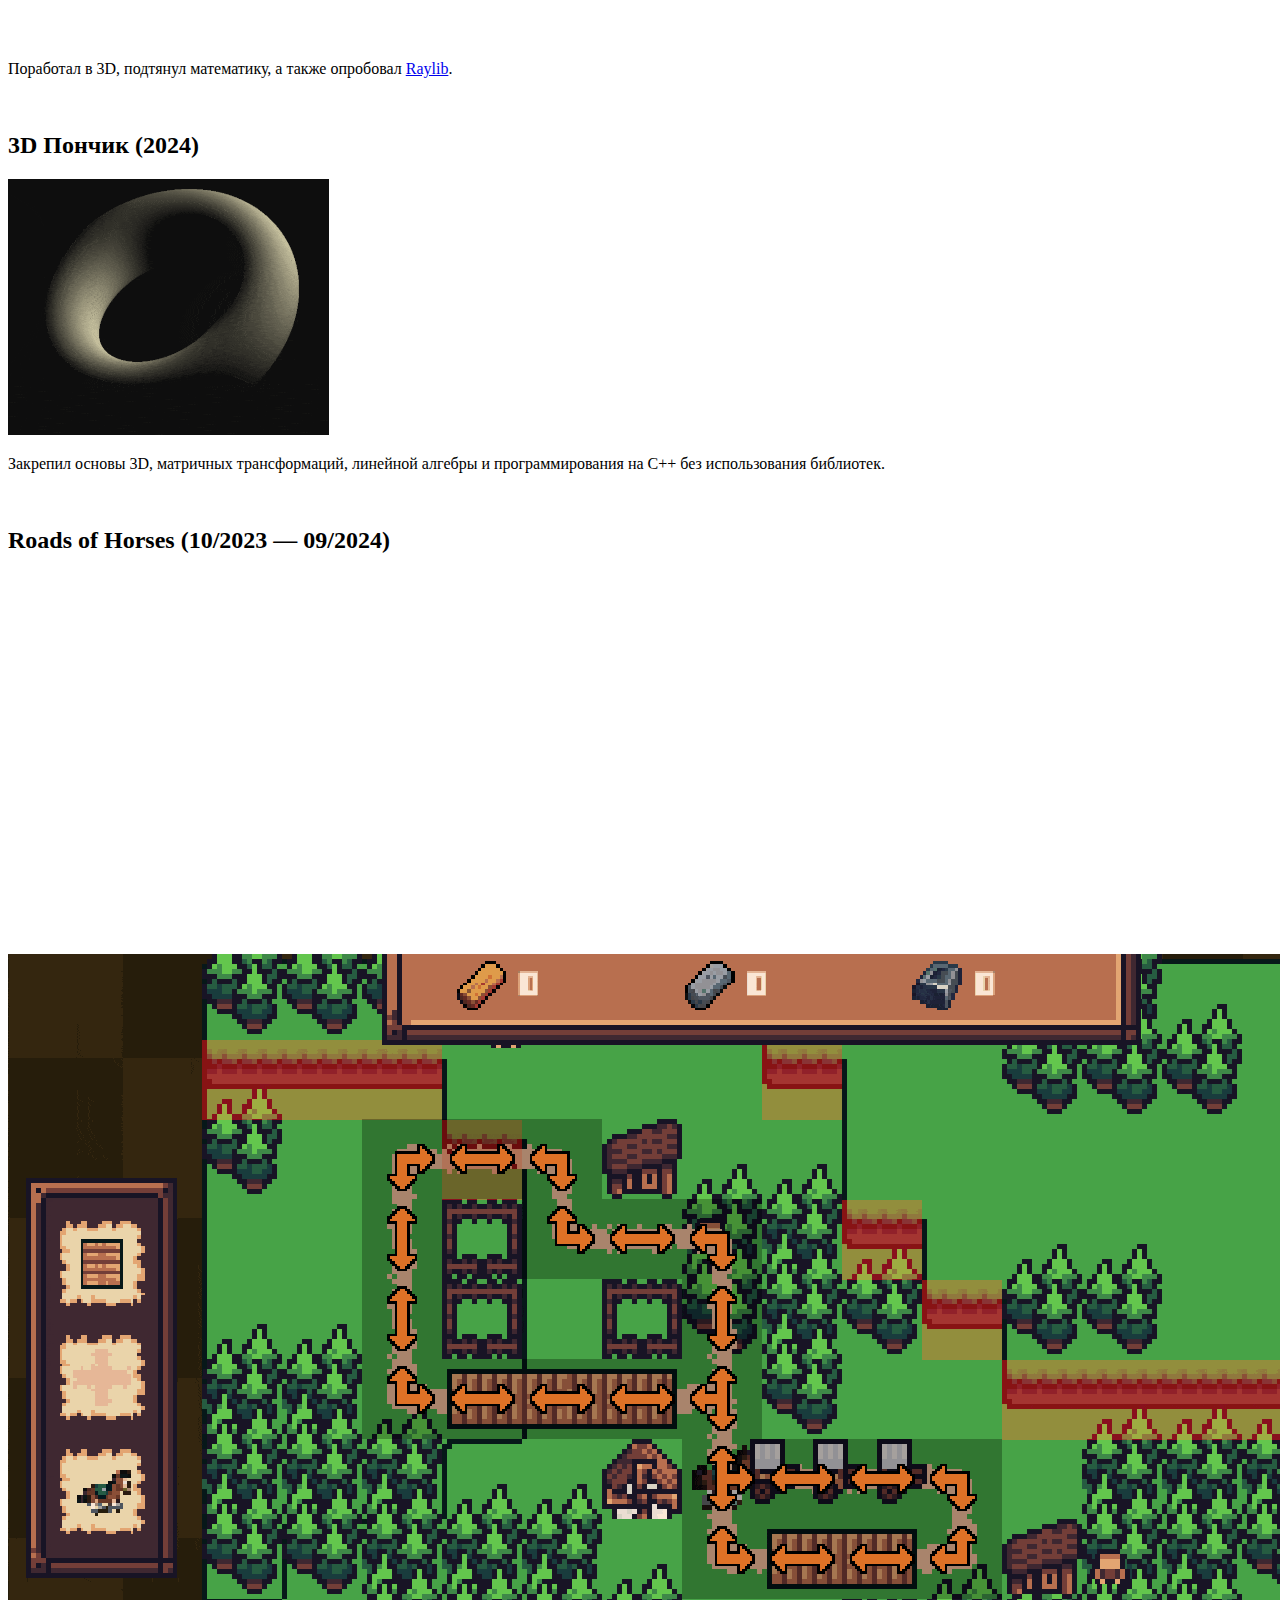
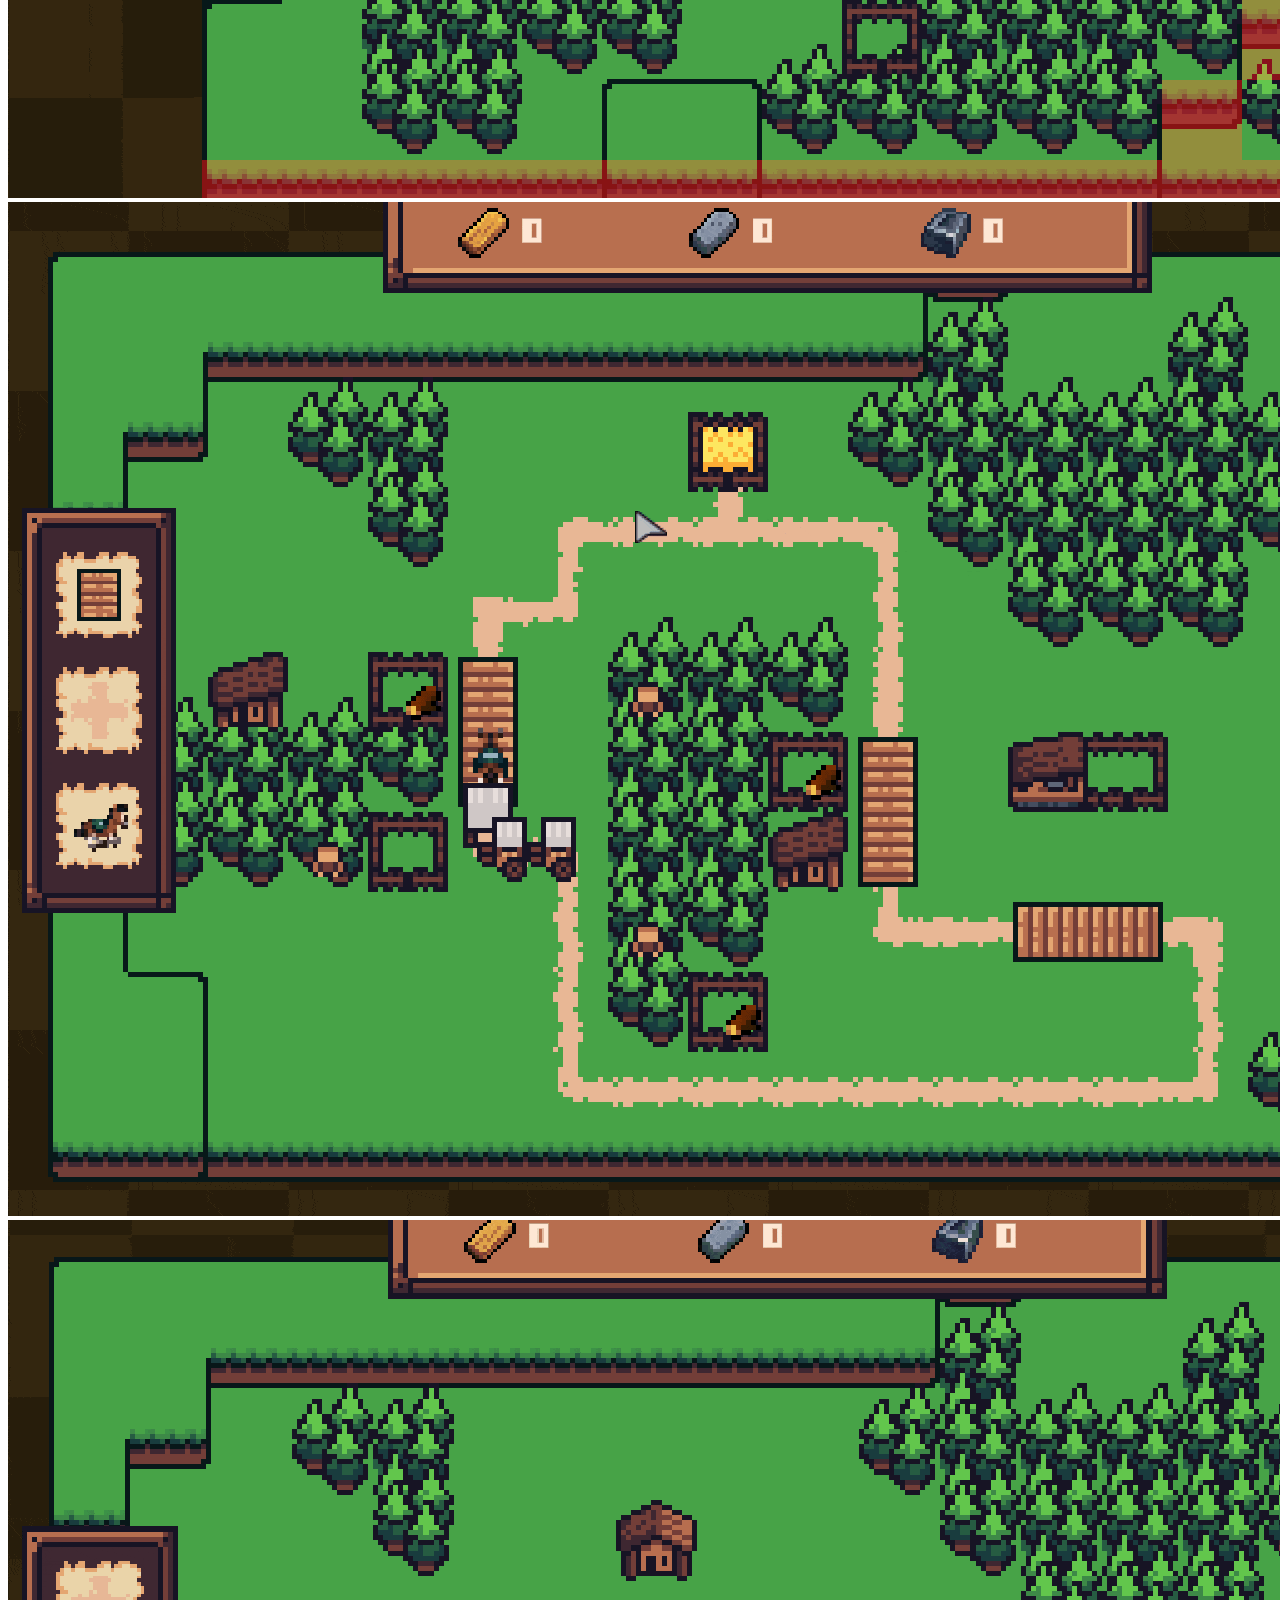
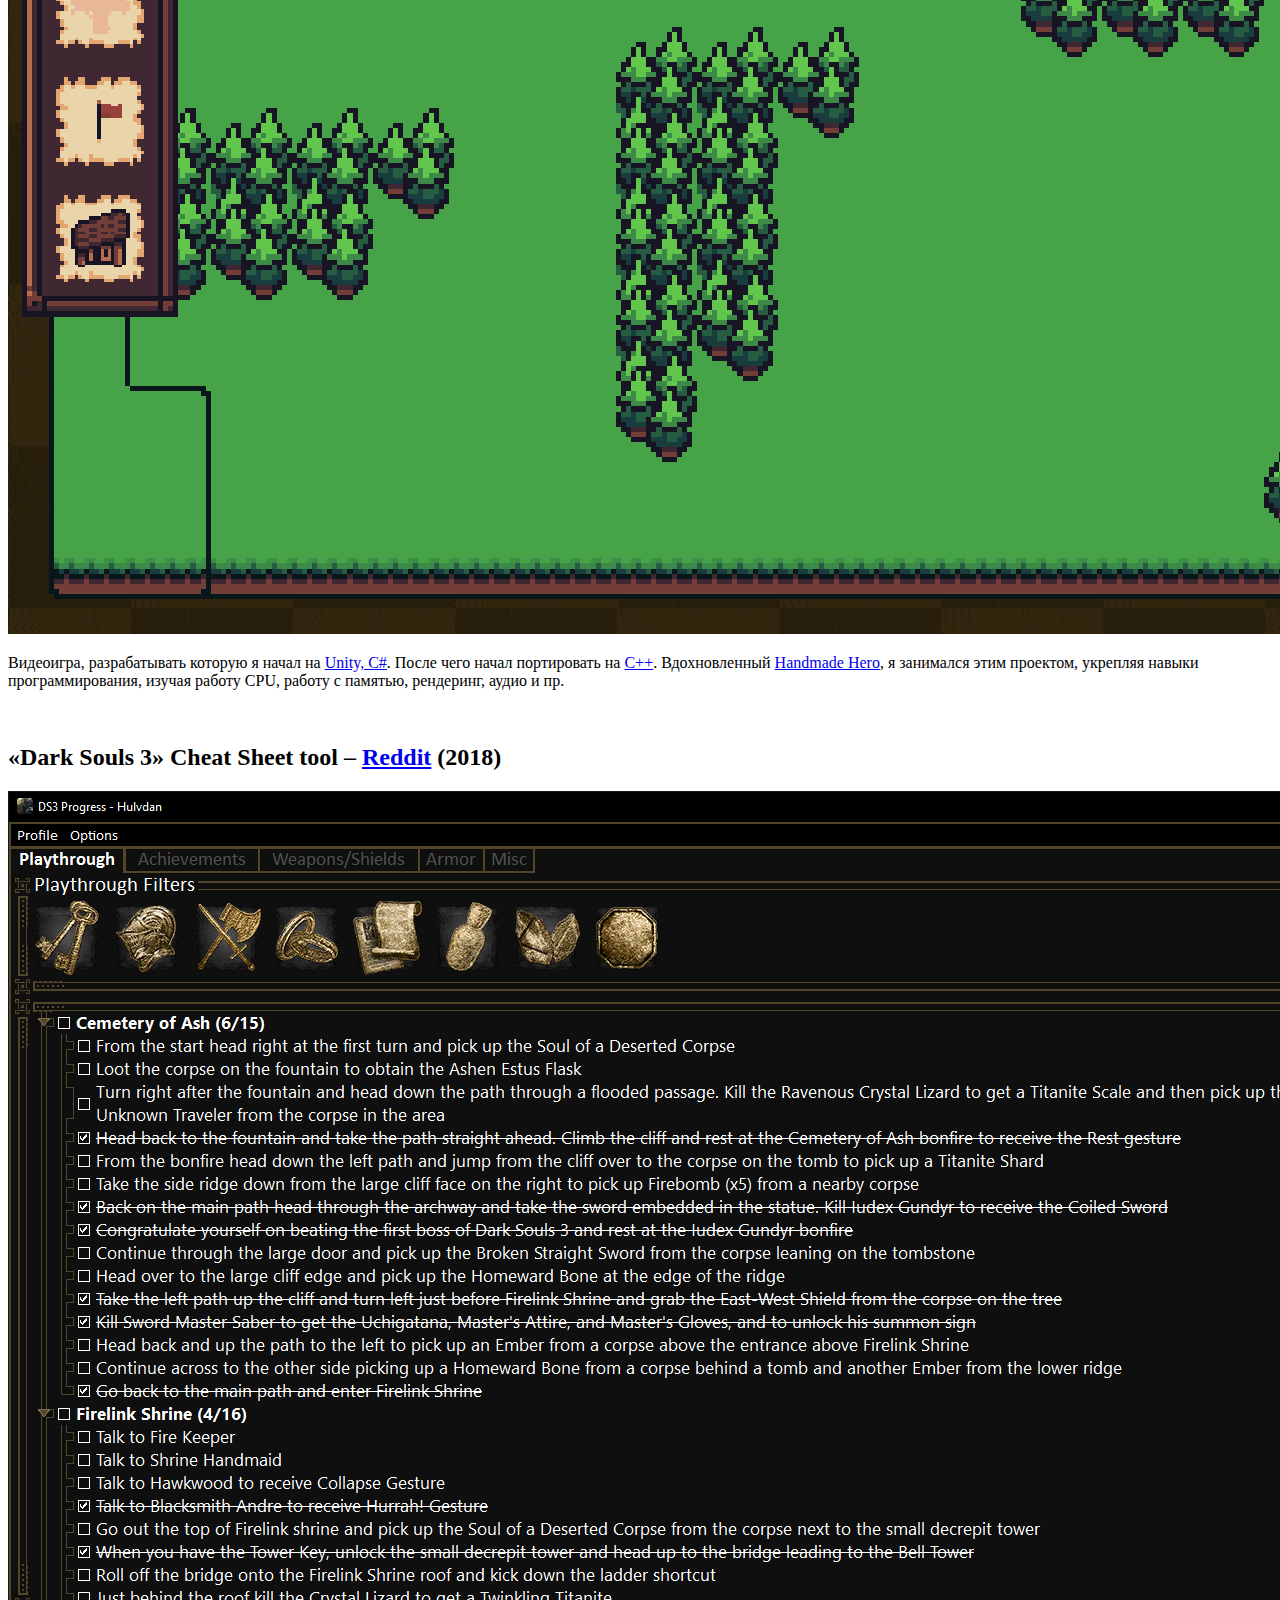
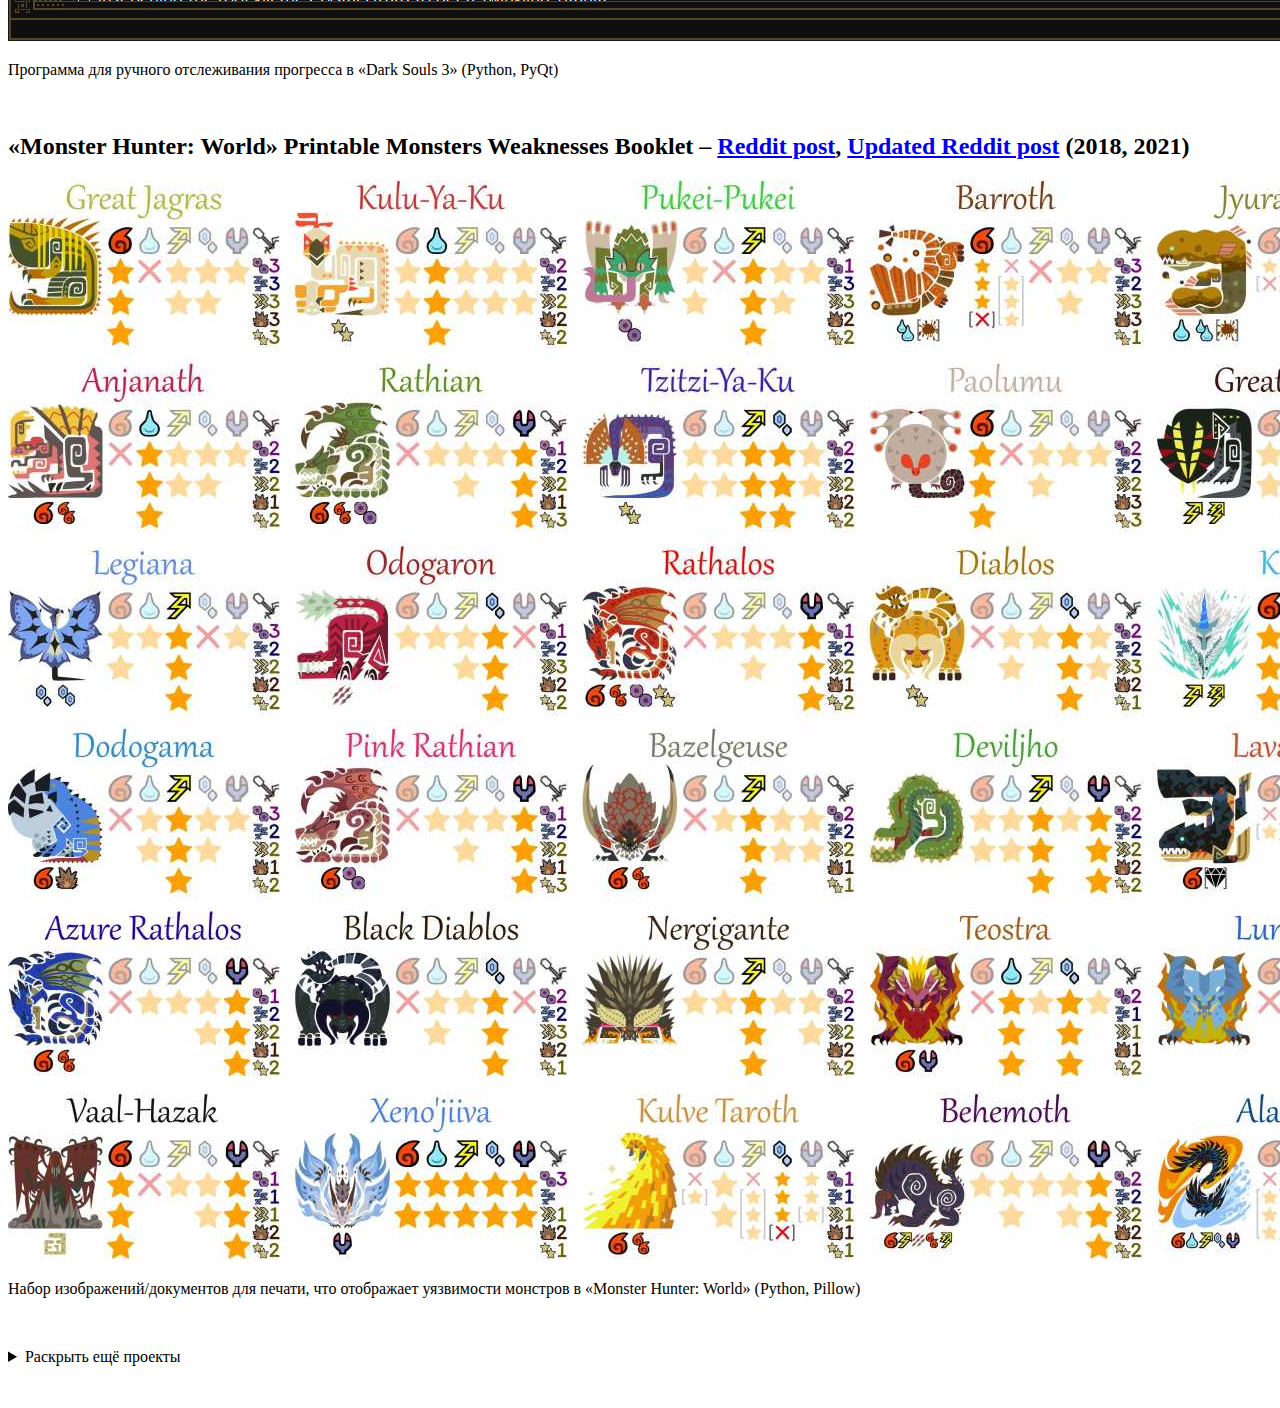
==== commit 7f04da36: "ref" ====
--- a/docs/index.html
+++ b/docs/index.html
@@ -5,7 +5,7 @@
     <title>Aleksei Chistov</title>
     <meta content="width=device-width, initial-scale=1" name="viewport" />
     <link rel="shortcut icon" type="image/x-icon" href="/favicon.ico" />
-    <link rel="stylesheet" href="/style-3693791a.css" />
+    <link rel="stylesheet" href="/style-aa3f94df.css" />
     <link rel="preconnect" href="https://fonts.googleapis.com">
     <link rel="preconnect" href="https://fonts.gstatic.com" crossorigin>
     <link href="https://fonts.googleapis.com/css2?family=Merriweather:wght@600;800&display=swap" rel="stylesheet">
@@ -30,7 +30,7 @@
 
 <p><br></p>
 
-<h3>Action RPG в разработке — C++ (12/2024 — н.в.)</h3>
+<h2>Action RPG в разработке — C++ (12/2024 — н.в.)</h2>
 
 <!-- YOUTUBE_LOOP_7QmJfNH99Vg -->
 
@@ -57,7 +57,7 @@
 
 <p><br></p>
 
-<h3>Сокращение Рутины При Разработке</h3>
+<h2>Сокращение Рутины При Разработке</h2>
 
 <p><iframe
             allowfullscreen="true"
@@ -107,7 +107,7 @@
 
 <p><br></p>
 
-<h3>3D Демо Перемещения С Помощью Троса — <a href="https://github.com/Hulvdan/shingeki">C++ Source</a> (2024)</h3>
+<h2>3D Демо Перемещения С Помощью Троса — <a href="https://github.com/Hulvdan/shingeki">C++ Source</a> (2024)</h2>
 
 <p><iframe
             allowfullscreen="true"
@@ -122,7 +122,7 @@
 
 <p><br></p>
 
-<h3>3D Пончик (2024)</h3>
+<h2>3D Пончик (2024)</h2>
 
 <p><img src="assets/donut.gif" alt="" /></p>
 
@@ -130,7 +130,7 @@
 
 <p><br></p>
 
-<h3>Roads of Horses (10/2023 — 09/2024)</h3>
+<h2>Roads of Horses (10/2023 — 09/2024)</h2>
 
 <p><iframe
             allowfullscreen="true"
@@ -150,7 +150,7 @@
 
 <p><br></p>
 
-<h3>«Dark Souls 3» Cheat Sheet tool – <a href="https://www.reddit.com/r/darksouls3/comments/7ylfqp/dark_souls_3_cheat_sheet_tool/">Reddit</a> (2018)</h3>
+<h2>«Dark Souls 3» Cheat Sheet tool – <a href="https://www.reddit.com/r/darksouls3/comments/7ylfqp/dark_souls_3_cheat_sheet_tool/">Reddit</a> (2018)</h2>
 
 <p><img src="assets/ds3-cheat-sheet-tool.png" alt="" /></p>
 
@@ -158,7 +158,7 @@
 
 <p><br></p>
 
-<h3>«Monster Hunter: World» Printable Monsters Weaknesses Booklet – <a href="https://www.reddit.com/r/MonsterHunterWorld/comments/98avyb/mhw_printable_monsters_weaknesses_guide/">Reddit post</a>, <a href="https://www.reddit.com/r/MonsterHunterWorld/comments/njj57i/mhw_printable_monsters_weaknesses_guide_updated/">Updated Reddit post</a> (2018, 2021)</h3>
+<h2>«Monster Hunter: World» Printable Monsters Weaknesses Booklet – <a href="https://www.reddit.com/r/MonsterHunterWorld/comments/98avyb/mhw_printable_monsters_weaknesses_guide/">Reddit post</a>, <a href="https://www.reddit.com/r/MonsterHunterWorld/comments/njj57i/mhw_printable_monsters_weaknesses_guide_updated/">Updated Reddit post</a> (2018, 2021)</h2>
 
 <p><img src="assets/mhw_booklet.jpeg" alt="" /></p>
 
@@ -171,7 +171,7 @@
     Раскрыть ещё проекты
   </summary></p>
 
-<h3>The Clocktower Letter – <a href="https://hulvdan.itch.io/the-clockwork-letter">itch.io</a> (2023)</h3>
+<h2>The Clocktower Letter – <a href="https://hulvdan.itch.io/the-clockwork-letter">itch.io</a> (2023)</h2>
 
 <p><img src="assets/the_clocktower_letter_first_location.gif" alt="" />
 <img src="assets/the_clocktower_letter_wall_jumping.gif" alt="" />
@@ -181,7 +181,7 @@
 
 <p><br></p>
 
-<h3>Остальное (2016-2023)</h3>
+<h2>Остальное (2016-2023)</h2>
 
 <p><img src="assets/avocado_throwing.gif" alt="" />
 <img src="assets/avocado_coyote_time.gif" alt="" /></p>
@@ -208,7 +208,7 @@
 
 <p><br></p>
 
-<h3>Credited Work</h3>
+<h2>Credited Work</h2>
 
 <ul>
 <li><a href="https://forums.terraria.org/index.php?threads/vanilla-tweaks-other-little-tweak-mods.37443/#VanillaTweaks">Vanilla Tweaks</a> мод для «Terraria» от gardenapple — Поделился кодом для ускорения Extractinator-а (C#) (2017)</li>
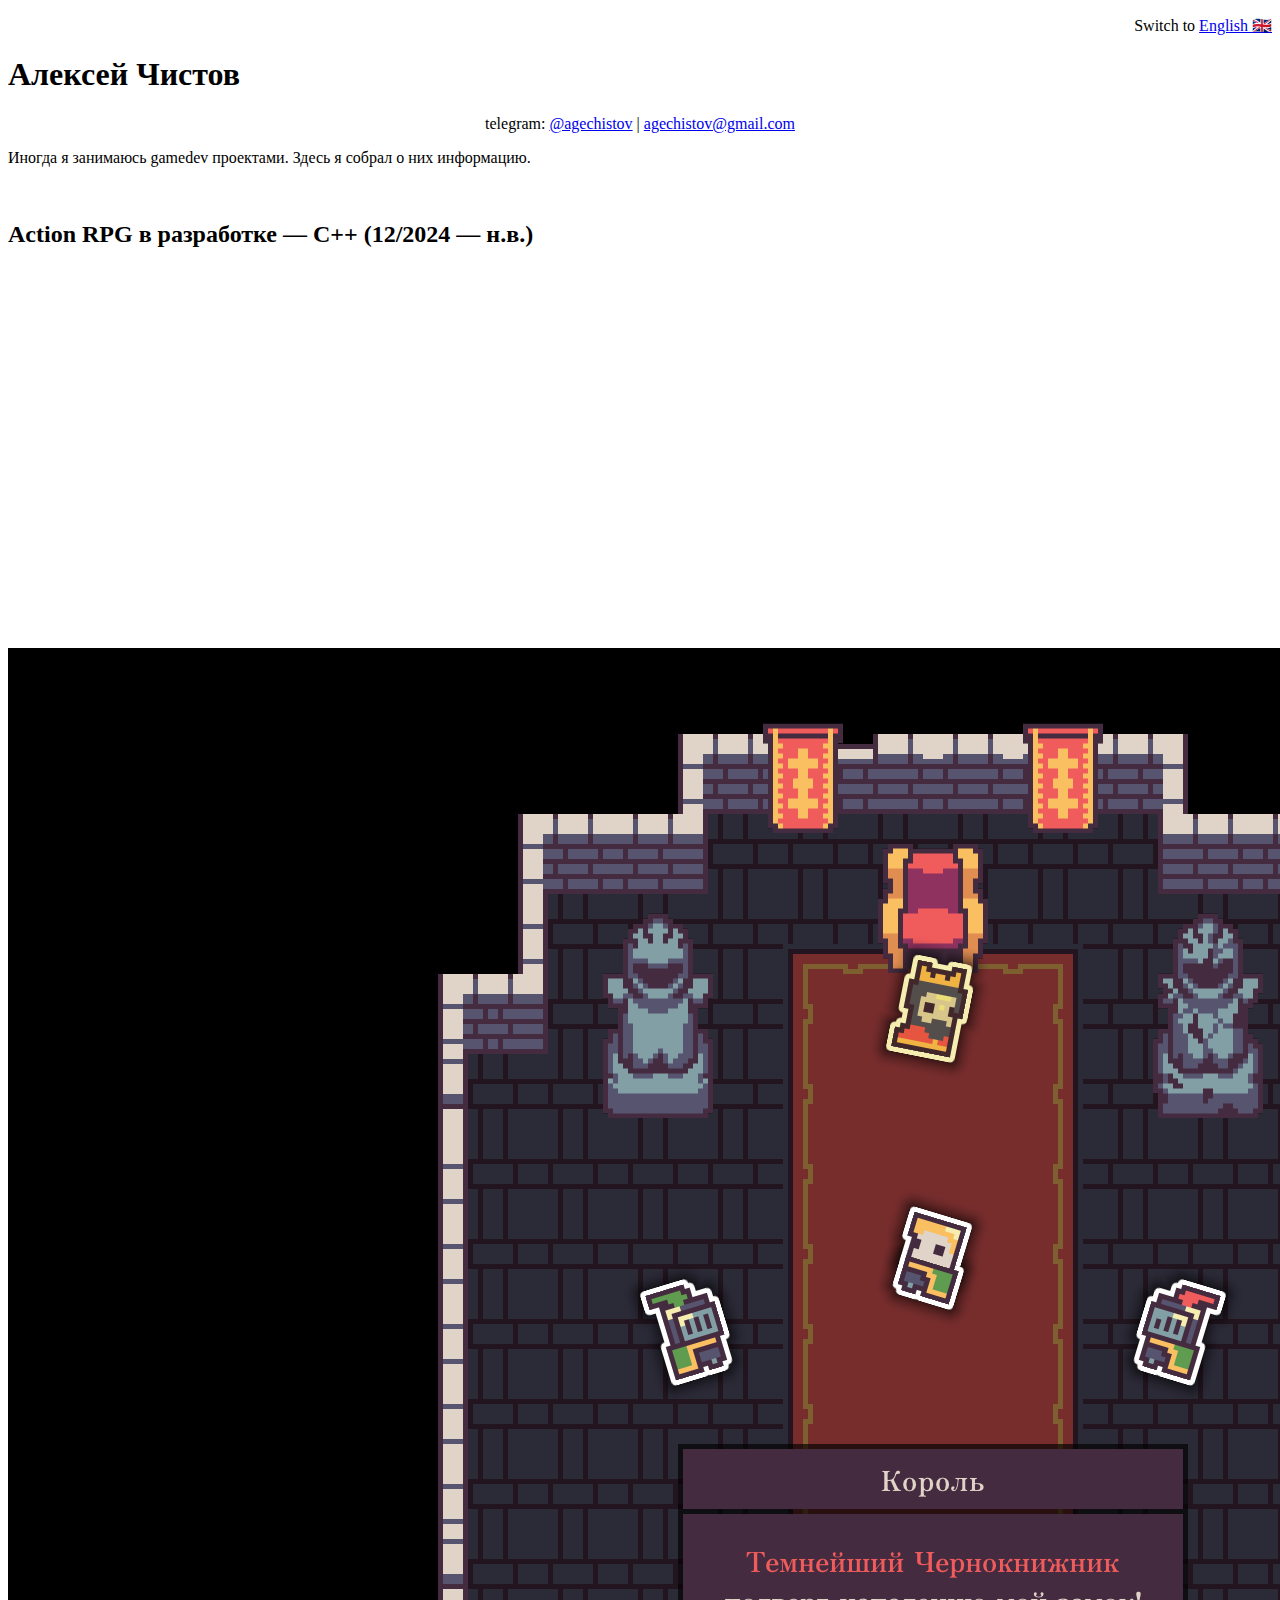
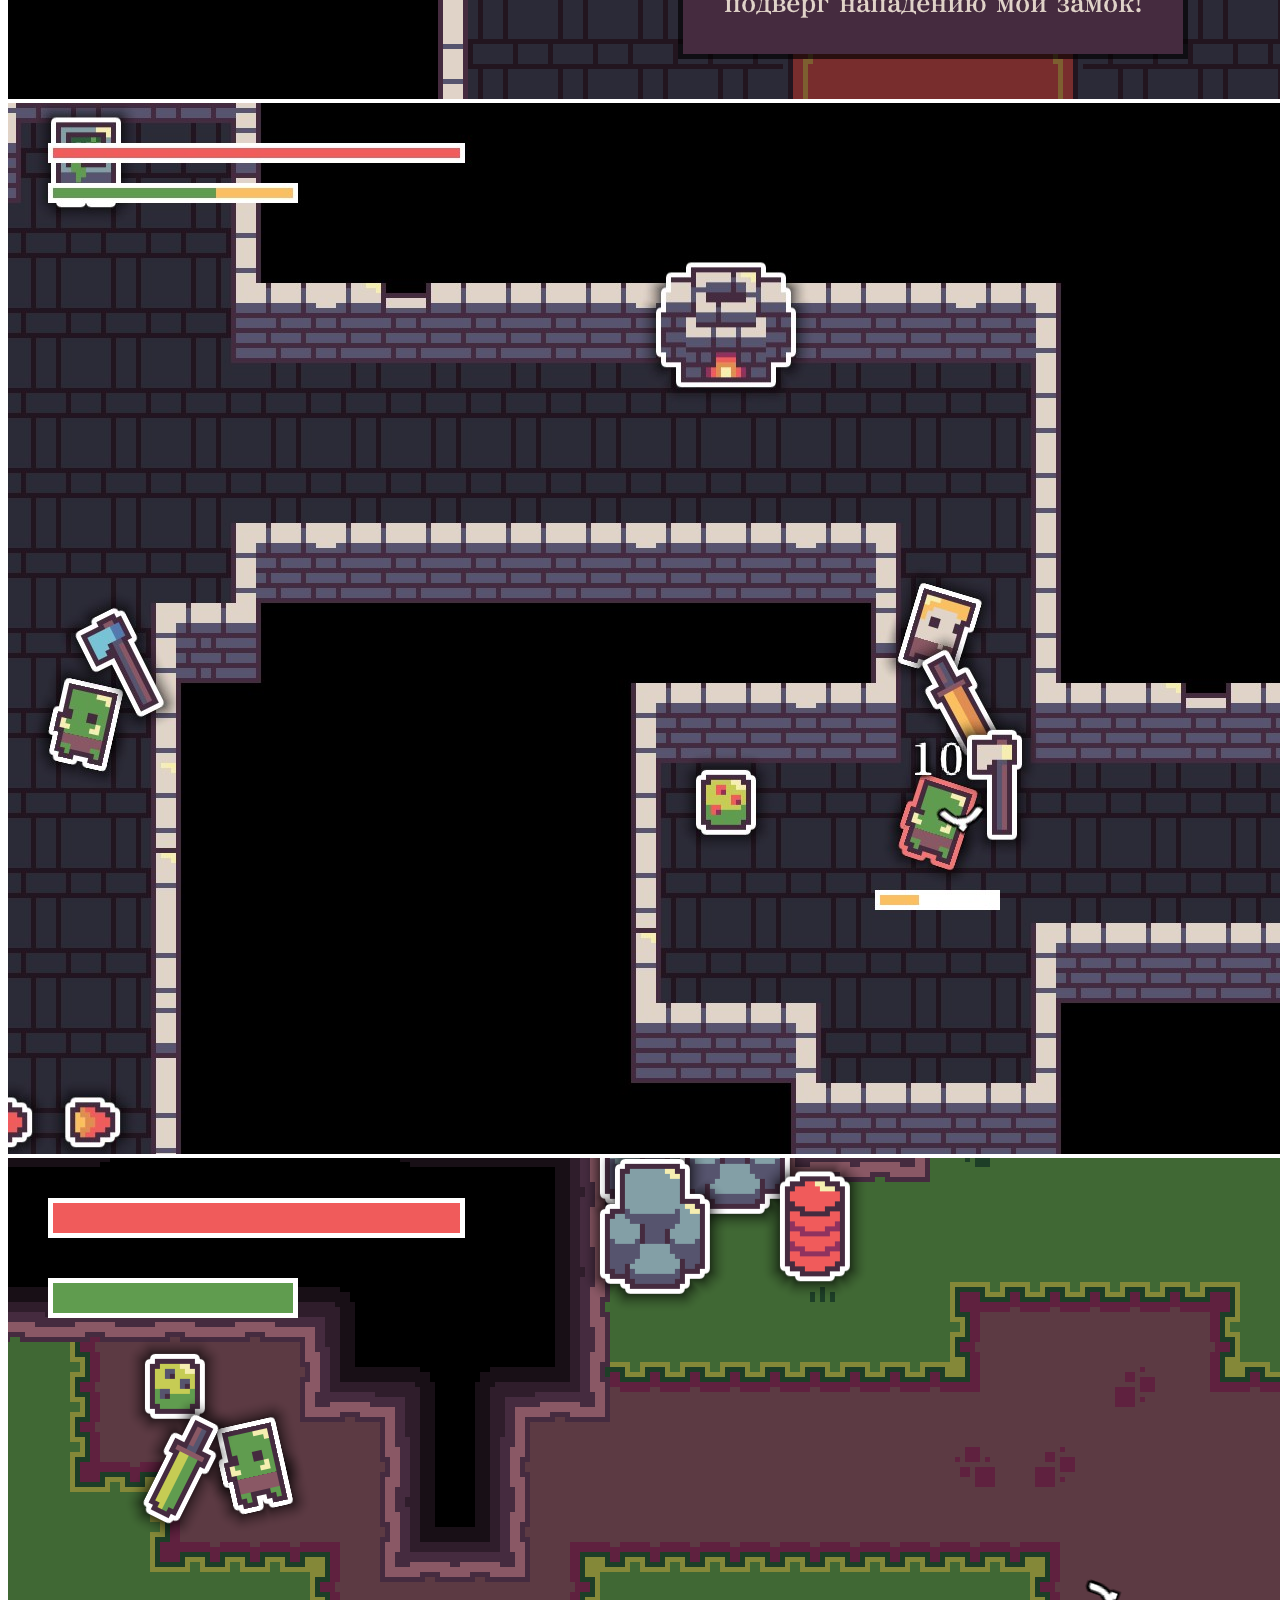
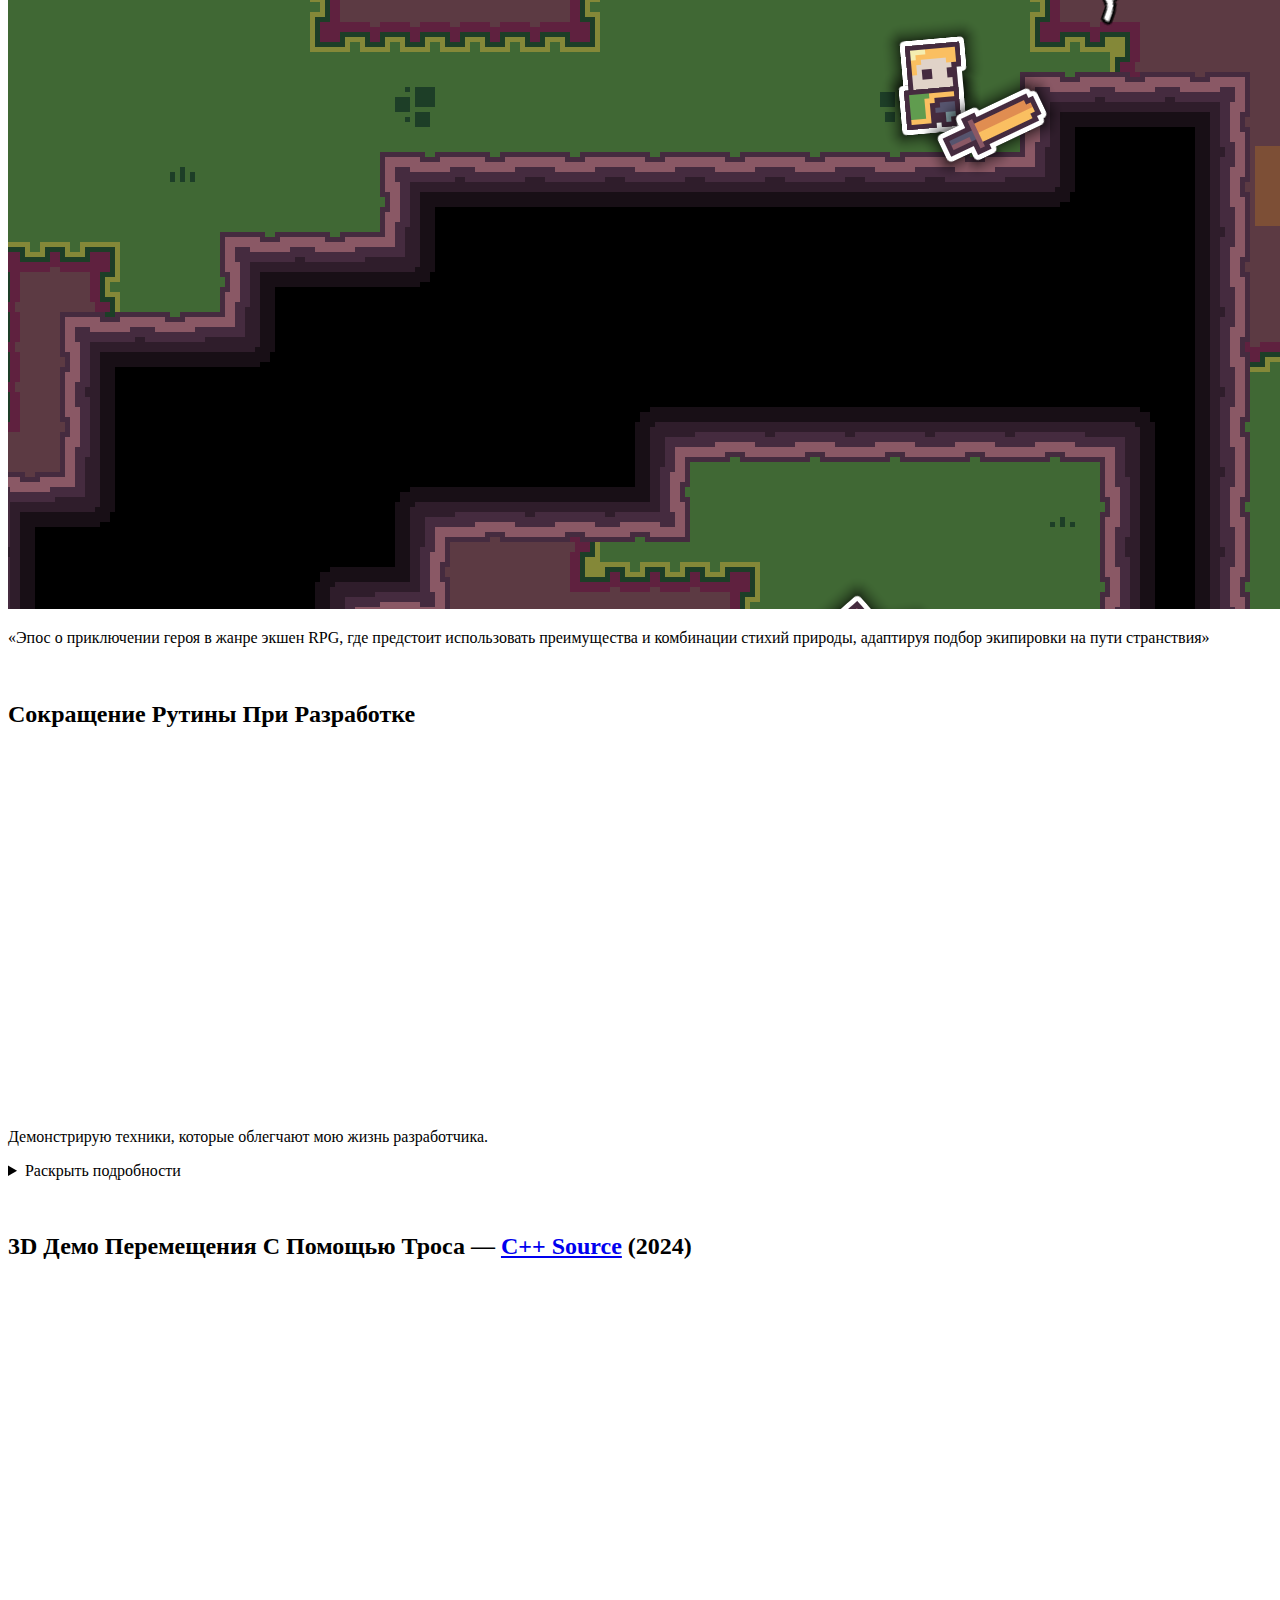
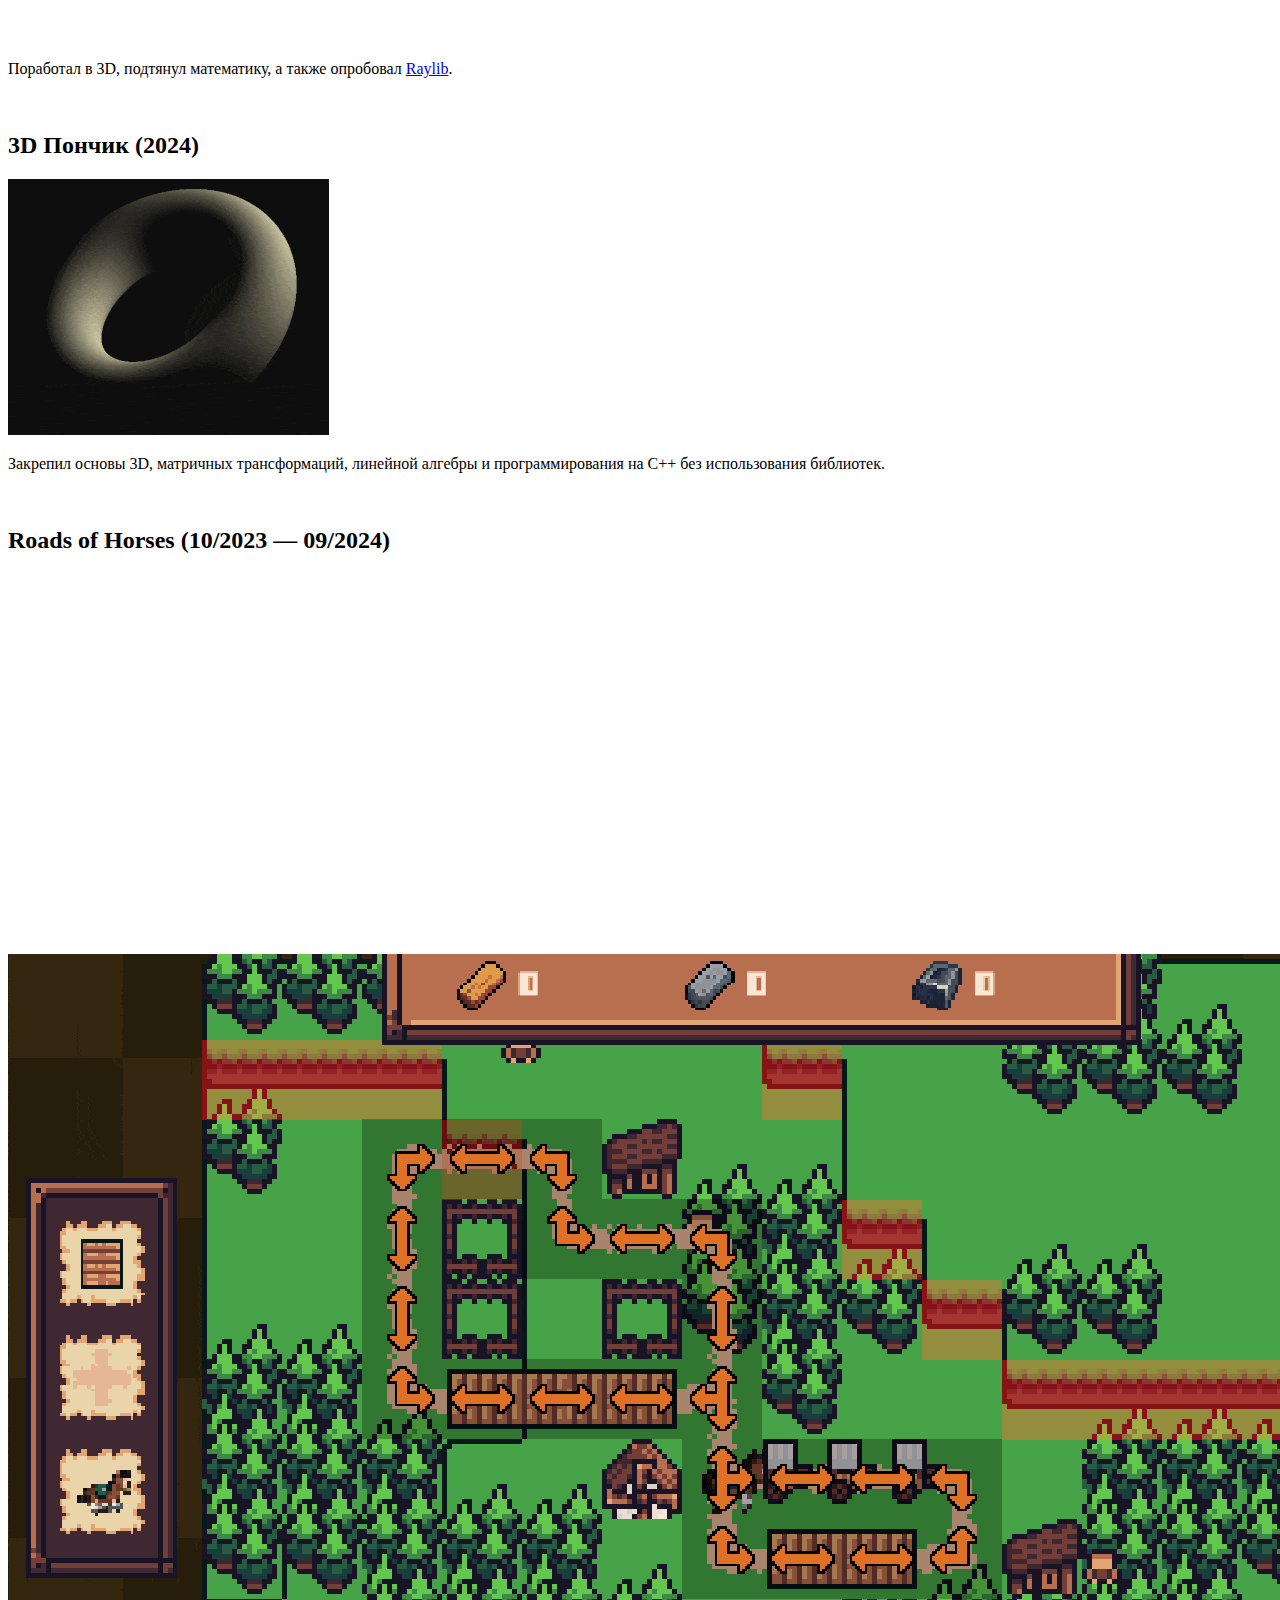
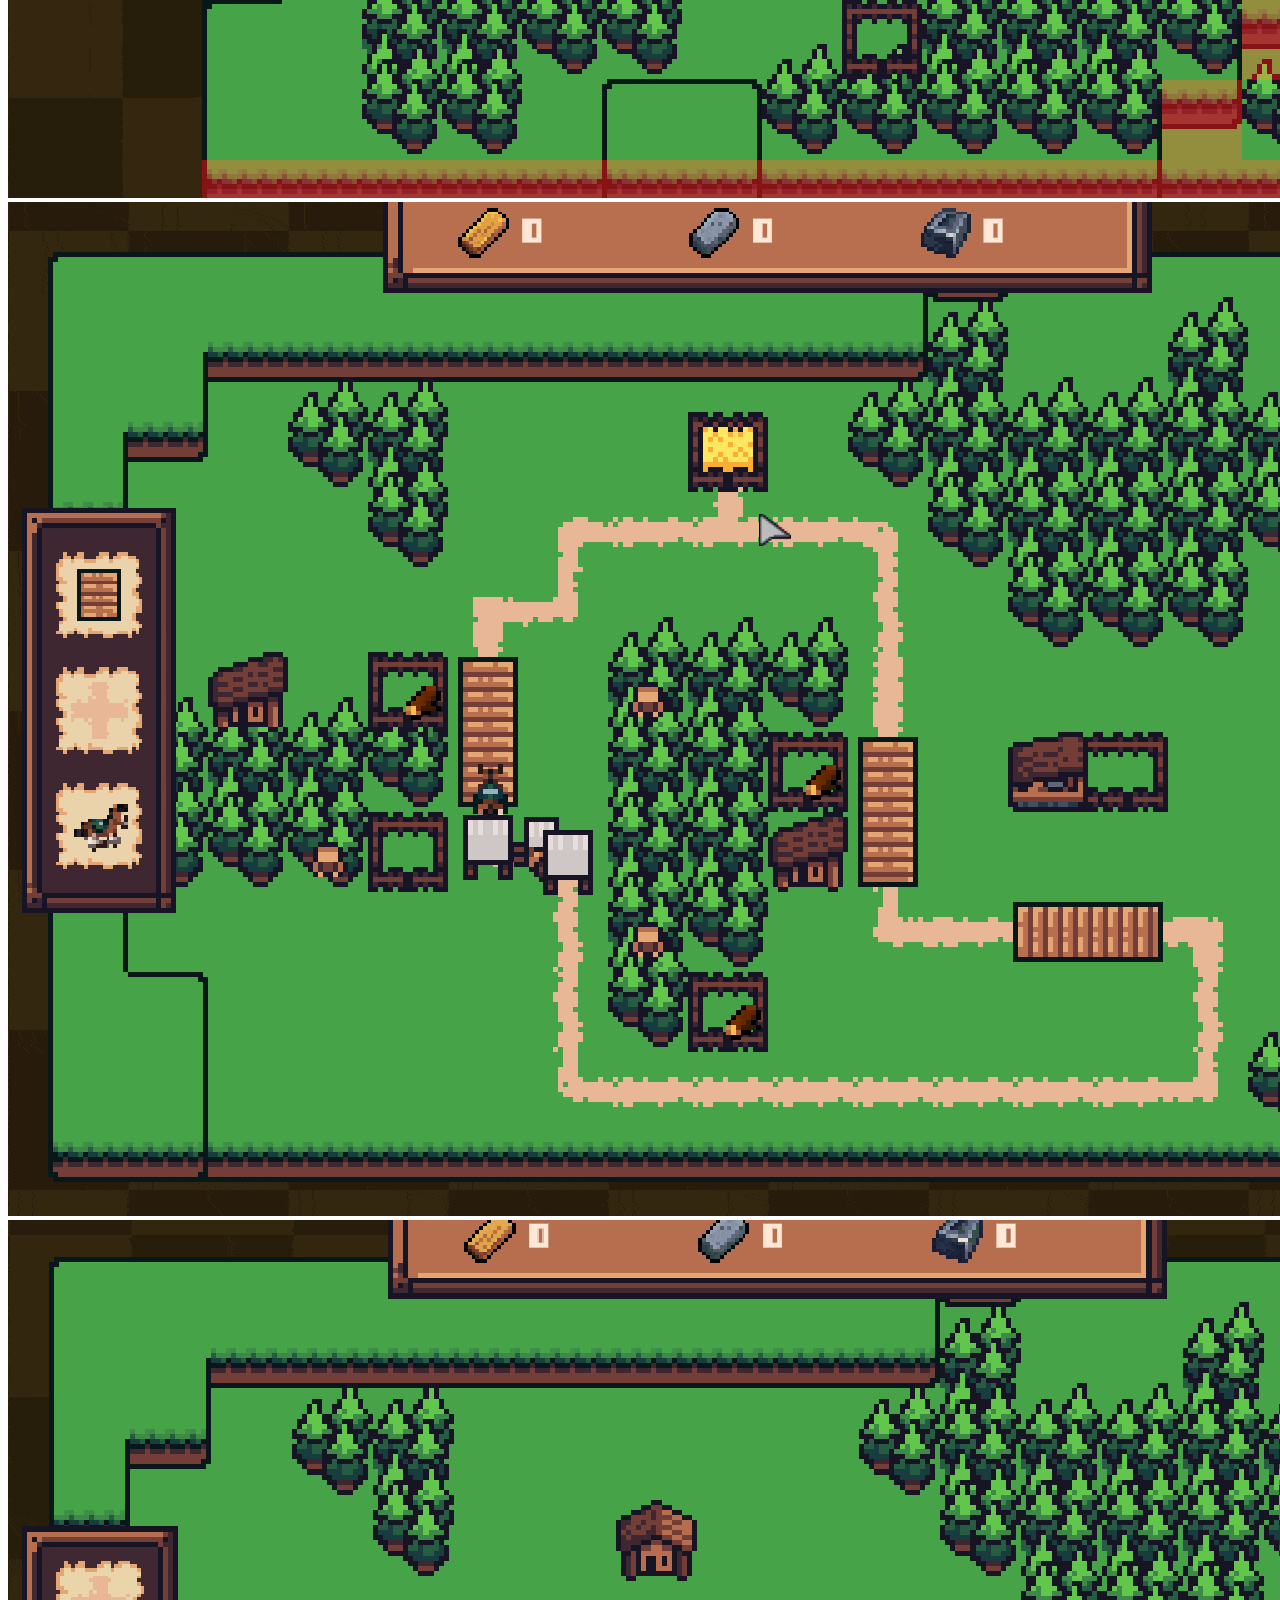
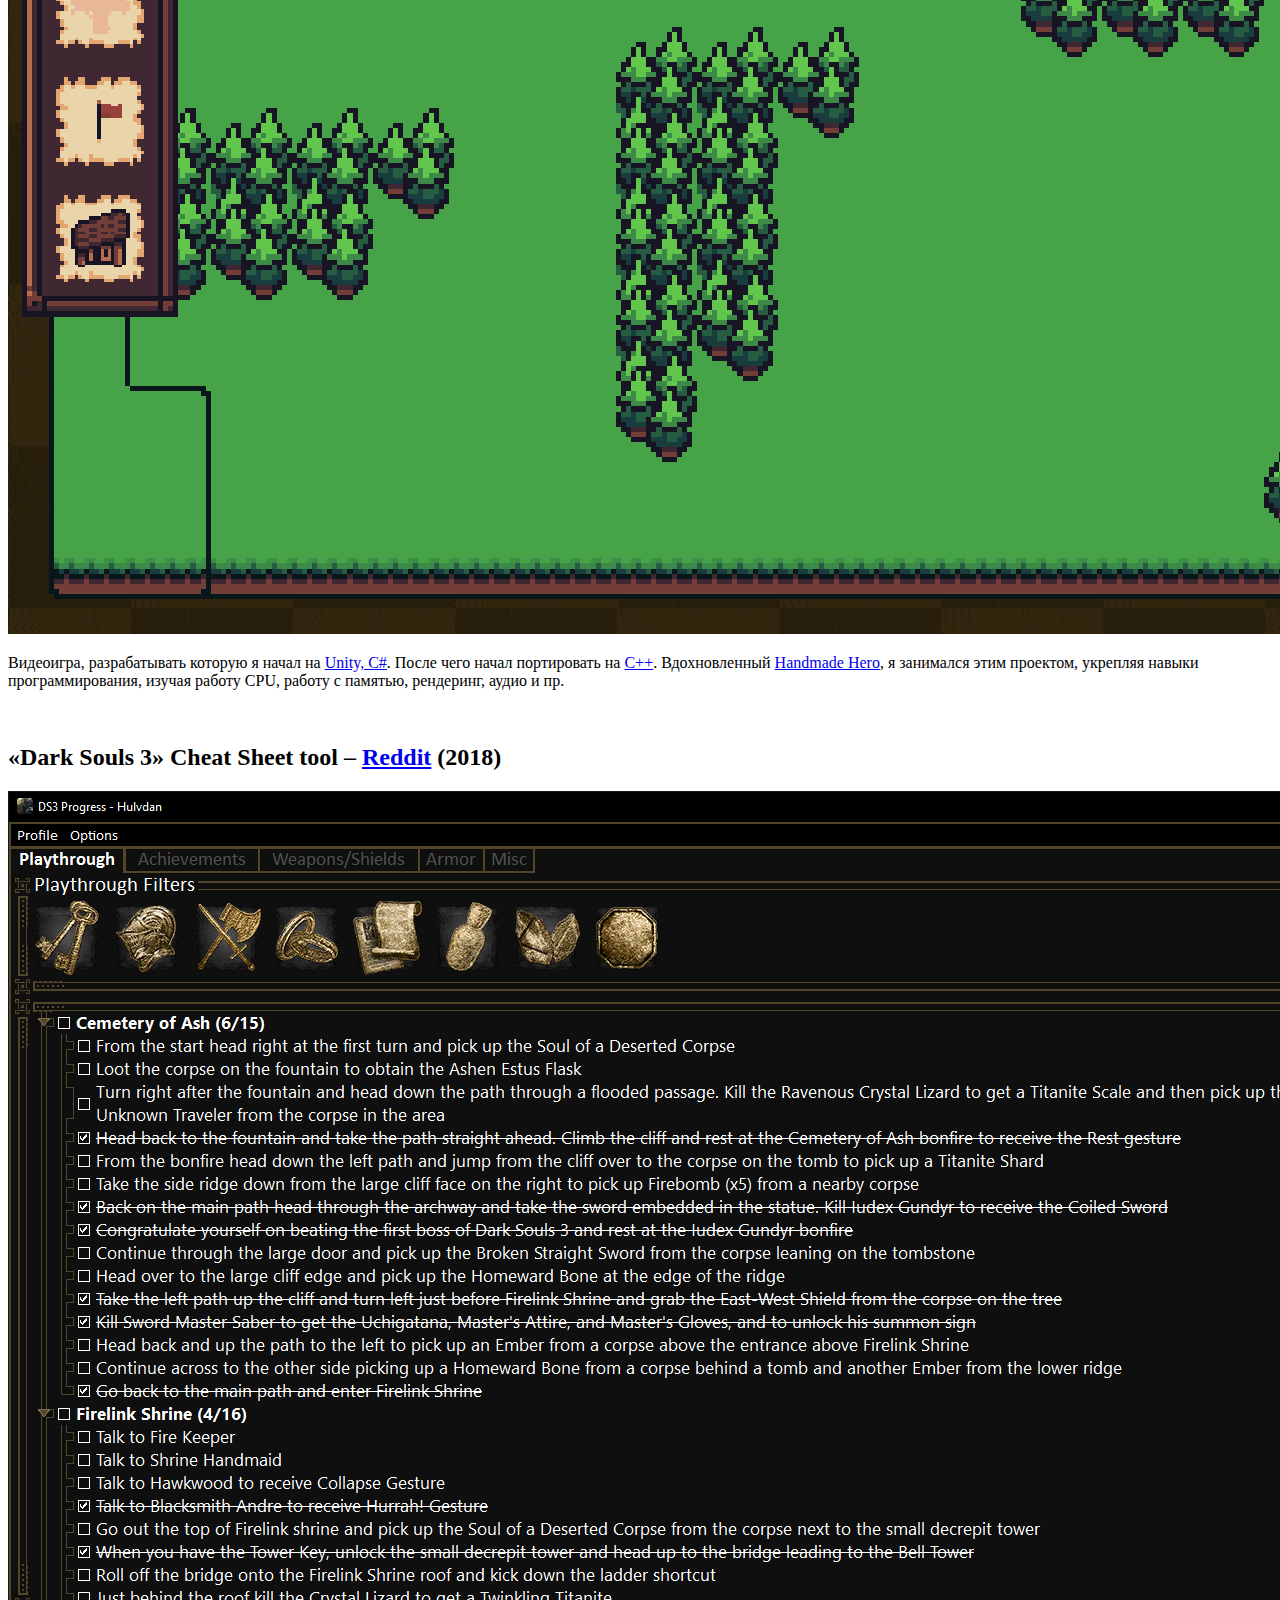
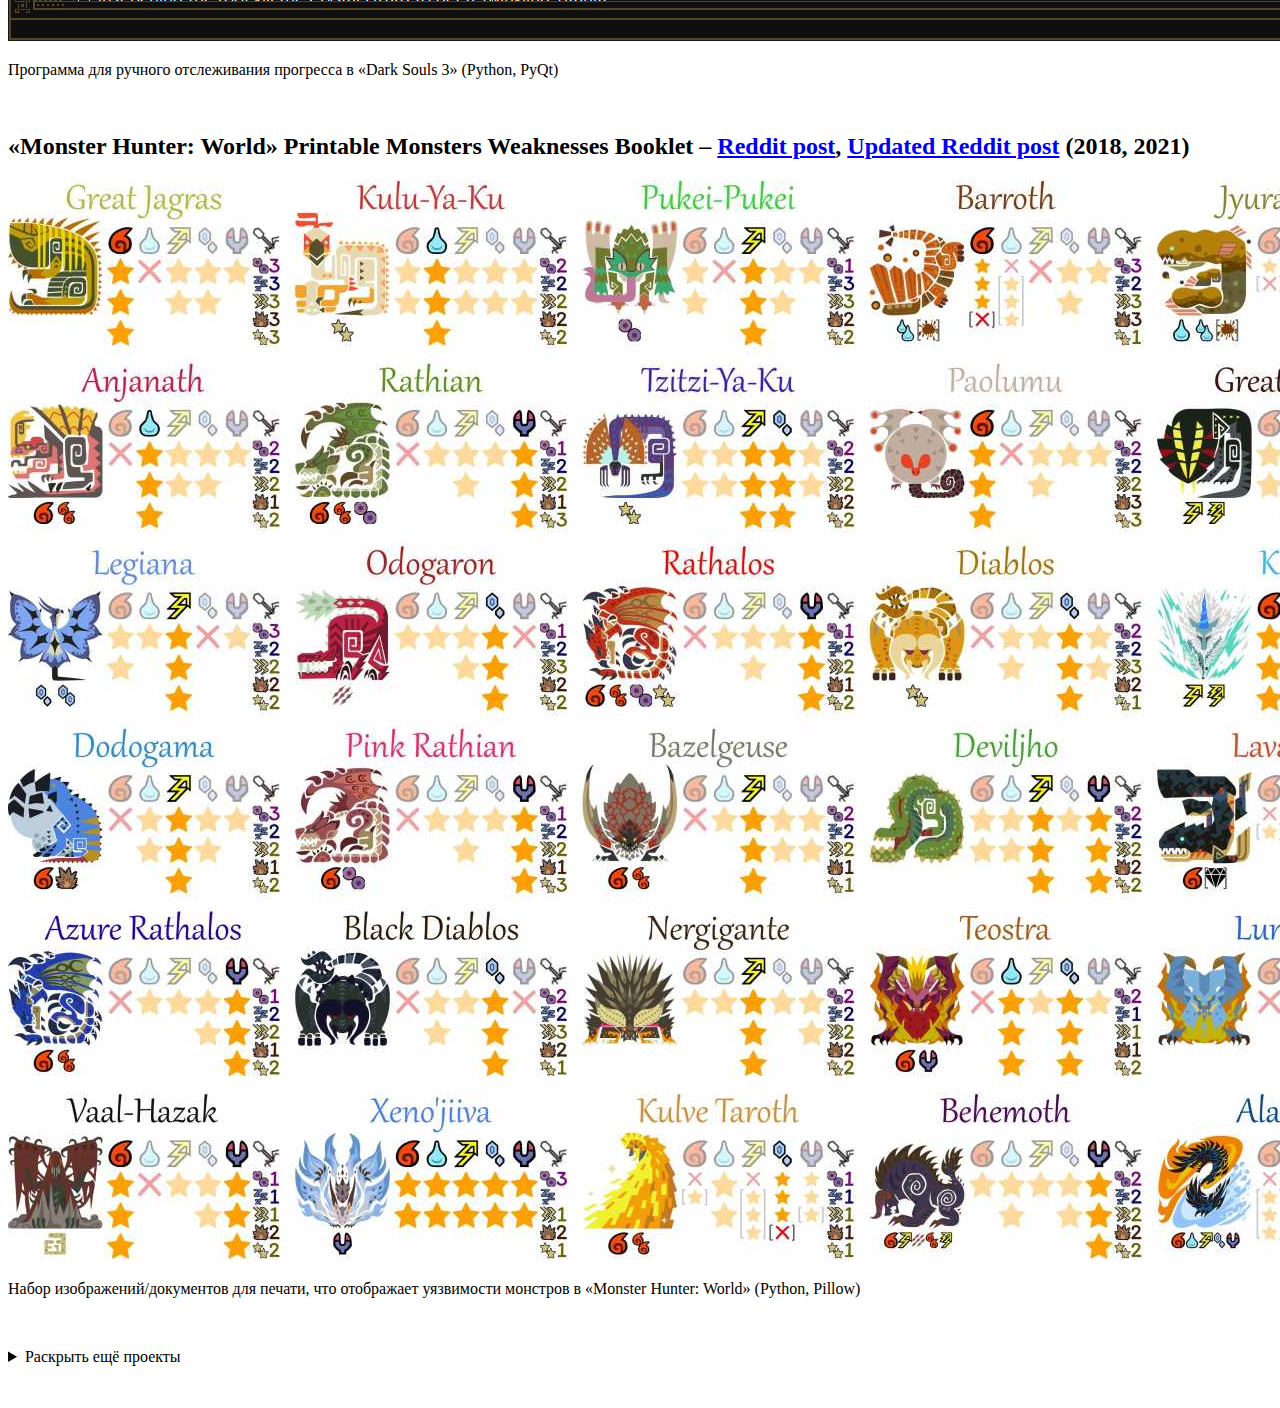
==== commit 9de5278e: "ul padding" ====
--- a/docs/index.html
+++ b/docs/index.html
@@ -5,7 +5,7 @@
     <title>Aleksei Chistov</title>
     <meta content="width=device-width, initial-scale=1" name="viewport" />
     <link rel="shortcut icon" type="image/x-icon" href="/favicon.ico" />
-    <link rel="stylesheet" href="/style-aa3f94df.css" />
+    <link rel="stylesheet" href="/style-d977ed70.css" />
     <link rel="preconnect" href="https://fonts.googleapis.com">
     <link rel="preconnect" href="https://fonts.gstatic.com" crossorigin>
     <link href="https://fonts.googleapis.com/css2?family=Merriweather:wght@600;800&display=swap" rel="stylesheet">
